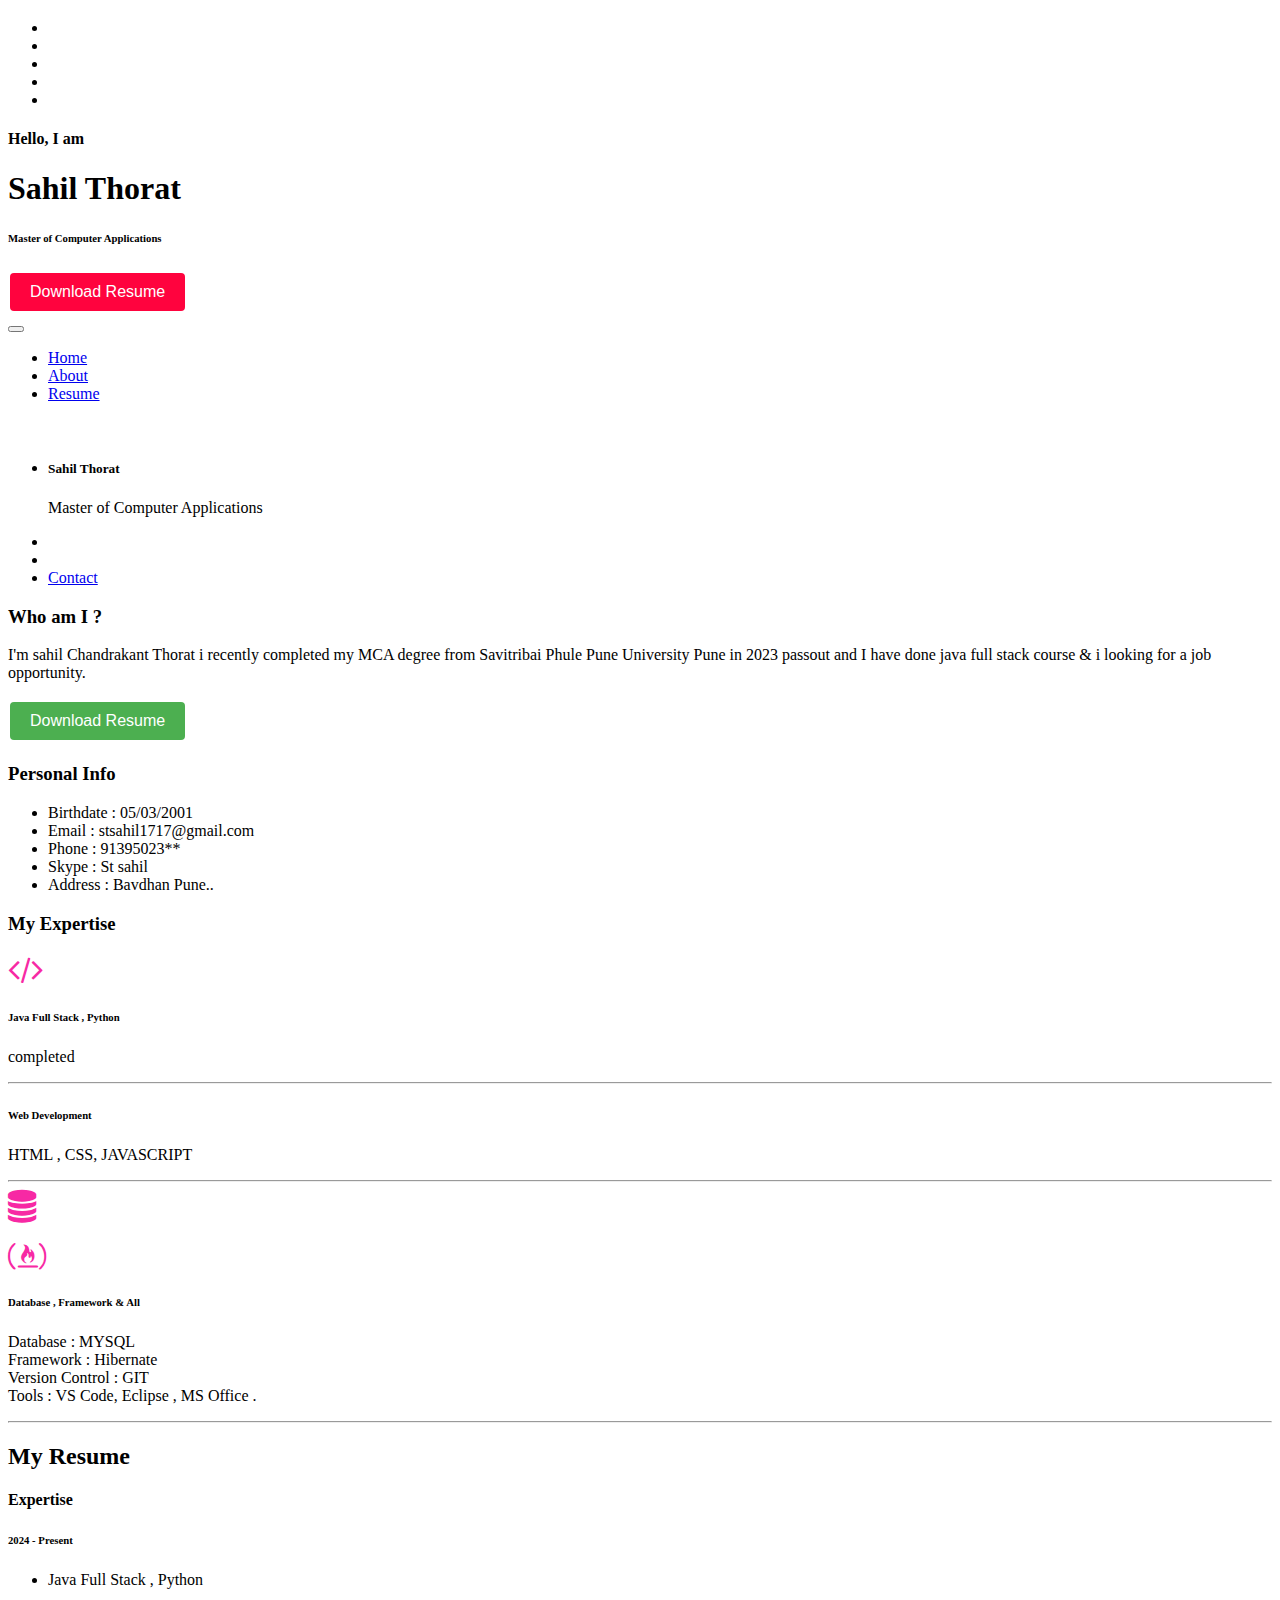
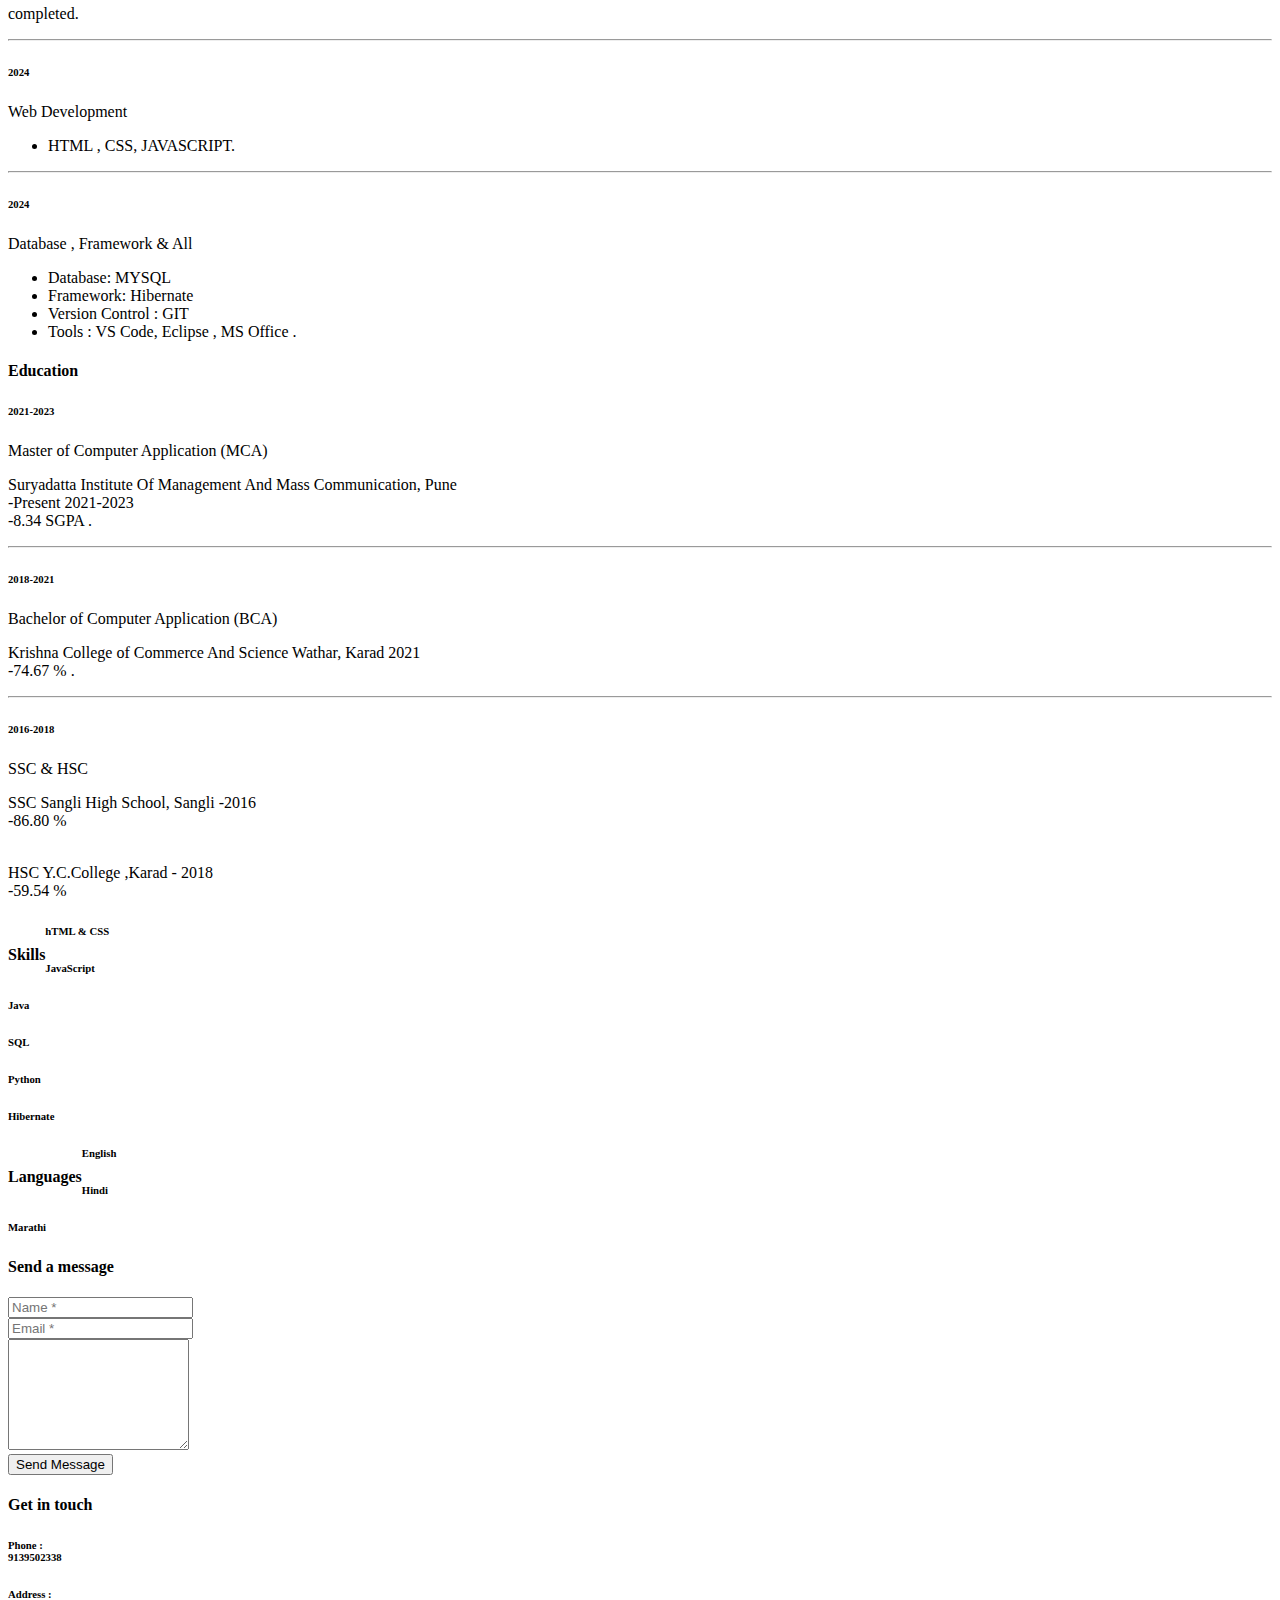
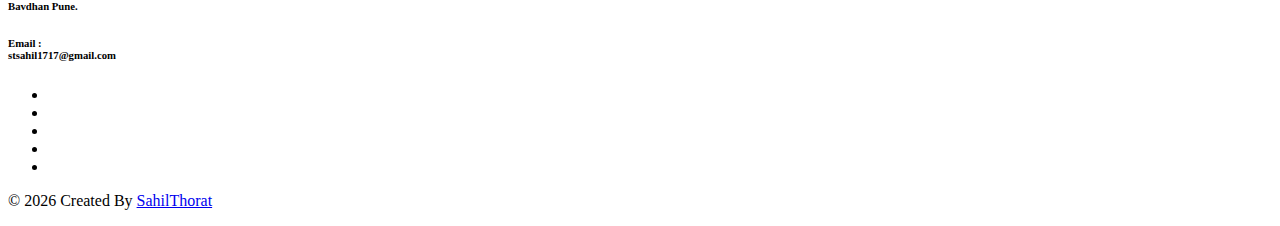
==== index.html @ f2fe282d "v" ====
<!DOCTYPE html>
<html lang="en">
<head>
	<meta charset="utf-8">
    <meta name="viewport" content="width=device-width, initial-scale=1, shrink-to-fit=no">
    <meta name="description" content="Start your development with JohnDoe landing page.">
    <meta name="author" content="Devcrud">
    <title>Sahil Thorat Portfolio</title>
    <!-- font icons -->
    <link rel="stylesheet" href="assets/vendors/themify-icons/css/themify-icons.css">
    <!-- Bootstrap +  main styles -->
	<link rel="stylesheet" href="assets/css/johndoe.css">

    <link rel="stylesheet" href="https://cdnjs.cloudflare.com/ajax/libs/font-awesome/4.7.0/css/font-awesome.min.css">
    <!-- w3school bootstrap -->
    
     <!--W3school-->
<link rel="stylesheet" href="https://cdnjs.cloudflare.com/ajax/libs/font-awesome/4.7.0/css/font-awesome.min.css">

<link rel="stylesheet" href="https://cdnjs.cloudflare.com/ajax/libs/font-awesome/4.7.0/css/font-awesome.min.css">

<link rel="stylesheet" href="https://cdnjs.cloudflare.com/ajax/libs/font-awesome/4.7.0/css/font-awesome.min.css">

</head>
<body data-spy="scroll" data-target=".navbar" data-offset="40" id="home">
    <!--<a href="components.html" class="btn btn-primary btn-component" data-spy="affix" data-offset-top="600"><i class="ti-shift-left-alt"></i> Components</a> -->
    <header class="header">
        <div class="container">
            <ul class="social-icons pt-3">
                <li class="social-item"><a class="social-link text-light" href="https://www.linkedin.com/in/sahil-thorat-9b64311a2/"><i class="fa fa-linkedin" style="font-size:20px;color:rgb(255, 255, 255)"></i></a></li>
                <li class="social-item"><a class="social-link text-light" href="https://www.google.com/"><i class="ti-google" aria-hidden="true"></i></a></li>
                <li class="social-item"><a class="social-link text-light" href="https://github.com/Thoratsahil"><i class="ti-github" aria-hidden="true"></i></a></li>
                <li class="social-item"><a class="social-link text-light" href="#"><i class="ti" aria-hidden="true"></i></a></li>
                <li class="social-item"><a class="social-link text-light" href="#"><i class="ti" aria-hidden="true"></i></a></li>
            </ul>  
            <div class="header-content">
                <h4 class="header-subtitle" >Hello, I am</h4>
                <h1 class="header-title">Sahil Thorat </h1>
                <h6 class="header-mono" >Master of Computer Applications</h6>
                <a href="https://drive.google.com/drive/u/0/folders/103NsNR-LVCafpn0aGeJXA9MbHLnNX_-7" download="/sahil Resume 22.pdf" >
                    <button type="button" style="background-color: #FF033E; /* Green */
                    border: none;
                    color: white;
                    padding: 10px 20px;
                    text-align: center;
                    text-decoration: none;
                    display: inline-block;
                    font-size: 16px;
                    margin: 4px 2px;
                    cursor: pointer;
                    border-radius: 4px;">Download Resume</button>
                </a>
            </div>
        </div>
    </header>
    <nav class="navbar sticky-top navbar-expand-lg navbar-light bg-white" data-spy="affix" data-offset-top="510">
        <div class="container">
            <button class="navbar-toggler ml-auto" type="button" data-toggle="collapse" data-target="#navbarSupportedContent" aria-controls="navbarSupportedContent" aria-expanded="false" aria-label="Toggle navigation">
                <span class="navbar-toggler-icon"></span>
            </button>
            <div class="collapse mt-sm-20 navbar-collapse" id="navbarSupportedContent">
                <ul class="navbar-nav mr-auto">
                    <li class="nav-item">
                        <a href="#home" class="nav-link">Home</a>
                    </li>
                    <li class="nav-item">
                        <a href="#about" class="nav-link">About</a>
                    </li>
                    <li class="nav-item">
                        <a href="#resume" class="nav-link">Resume</a>
                    </li>
                </ul>
                <ul class="navbar-nav brand">
                    <img src="" alt="" class="brand-img">
                    <li class="brand-txt">
                        <h5 class="brand-title">Sahil Thorat </h5>
                        <div class="brand-subtitle">Master of Computer Applications</div>
                    </li>
                </ul>
                <ul class="navbar-nav ml-auto">
                    <li class="nav-item">
                        <a href="#portfolio" class="nav-link"></a>
                    </li>
                    <li class="nav-item">
                        <a href="#blog" class="nav-link"></a>
                    </li>
                    <li class="nav-item last-item">
                        <a href="#contact" class="nav-link">Contact</a>
                    </li>
                </ul>
            </div>
        </div>
    </nav>
    <div class="container-fluid">
        <div id="about" class="row about-section">
            <div class="col-lg-4 about-card">
                <h3 class="font-weight-light">Who am I ?</h3>
                <span class="line mb-5"></span>
                <!-- <h5 class="mb-3">A Web Designer / Developer Located In Our Lovely Earth</h5> -->
                <p class="mt-20">I'm sahil Chandrakant Thorat i recently completed my MCA degree from Savitribai Phule Pune University Pune in 2023 passout and I have done java full stack course & i looking for a job opportunity.</p>

                <a href="https://drive.google.com/drive/u/0/folders/103NsNR-LVCafpn0aGeJXA9MbHLnNX_-7" download="/sahil Resume 22.pdf" >
                    <button type="button" style="background-color: #4CAF50; /* Green */
                    border: none;
                    color: white;
                    padding: 10px 20px;
                    text-align: center;
                    text-decoration: none;
                    display: inline-block;
                    font-size: 16px;
                    margin: 4px 2px;
                    cursor: pointer;
                    border-radius: 4px;">Download Resume</button>
                </a>

            </div>
            <div class="col-lg-4 about-card">
                <h3 class="font-weight-light">Personal Info</h3>
                <span class="line mb-5"></span>
                <ul class="mt40 info list-unstyled">
                    <li><span>Birthdate</span> : 05/03/2001</li>
                    <li><span>Email</span> : stsahil1717@gmail.com</li>
                    <li><span>Phone</span> : 91395023**</li>
                    <li><span>Skype</span> : St sahil </li>
                    <li><span>Address</span> :  Bavdhan Pune..</li>
                </ul>
                <!-- <ul class="social-icons pt-3">
                    <li class="social-item"><a class="social-link" href="#"><i class="ti-facebook" aria-hidden="true"></i></a></li>
                    <li class="social-item"><a class="social-link" href="#"><i class="ti-twitter" aria-hidden="true"></i></a></li>
                    <li class="social-item"><a class="social-link" href="#"><i class="ti-google" aria-hidden="true"></i></a></li>
                    <li class="social-item"><a class="social-link" href="#"><i class="ti-instagram" aria-hidden="true"></i></a></li>
                    <li class="social-item"><a class="social-link" href="#"><i class="ti-github" aria-hidden="true"></i></a></li>
                </ul>   -->
            </div>
            <div class="col-lg-4 about-card">
                <h3 class="font-weight-light">My Expertise</h3>
                <span class="line mb-5"></span>
                <div class="row">
                    <div class="col-1 text-danger pt-1"><i class="fa fa-code" style="font-size:33px;color:#f729a4"></i></div>
                    <div class="col-10 ml-auto mr-3">
                        
                        <h6>Java Full Stack , Python</h6>
                        <p class="subtitle"> completed</p>
                        <hr>
                    </div>
                </div>
                <div class="row">
                    <div class="col-1 text-danger pt-1"><i class="ti-paint-bucket icon-lg"></i></div>
                    <div class="col-10 ml-auto mr-3">
                        <h6>Web Development</h6>
                        <p class="subtitle">HTML , CSS, 
                            JAVASCRIPT</p>
                        <hr>
                    </div>
                </div>
                <div class="row">
                    <div class="col-1 text-danger pt-1"><i class="fa fa-database" style="font-size:33px;color:#f729a4"></i> <br> <br> <i class="fa fa-free-code-camp" style="font-size:30px;color:#f729a4"></i></div>
                    
                    <div class="col-10 ml-auto mr-3">
                        <h6>Database , Framework & All</h6>
                        <p class="subtitle">Database : MYSQL <br>
                            Framework : Hibernate <br>
                            Version Control : GIT <br>
                            Tools : VS Code, Eclipse , MS Office .</p>
                        <hr>
                    </div>
                </div>
            </div>
        </div>
    </div>

    <!--Resume Section-->
    <section class="section" id="resume">
        <div class="container">
            <h2 class="mb-5"><span class="text-danger">My</span> Resume</h2>
            <div class="row">
                <div class="col-md-6 col-lg-4">
                    <div class="card">
                       <div class="card-header">
                            <div class="mt-2">
                                <h4>Expertise</h4>
                                <span class="line"></span>  
                            </div>
                        </div>
                        <div class="card-body">
                            <h6 class="title text-danger">2024 - Present</h6>
                            <ul><P><li>Java Full Stack , Python</li></P></ul>
                            <P class="subtitle">completed.</P>
                            <hr>
                            <h6 class="title text-danger">2024</h6>
                            <P>Web Development</P>
                            <ul><P class="subtitle"><li>HTML , CSS, 
                                JAVASCRIPT.</li></P></ul>
                            <hr>
                            <h6 class="title text-danger">2024</h6>
                            <P>Database , Framework & All</P>
                            <ul><P class="subtitle">
                                <li>Database: MYSQL </li>
                                <li>Framework: Hibernate <br></li>
                            <li> Version Control : GIT <br></li>
                        <li> Tools : VS Code, Eclipse , MS Office .</P></ul>
                        </div> 
                    </div>
                </div>
                <div class="col-md-6 col-lg-4">
                    <div class="card">
                       <div class="card-header">
                            <div class="mt-2">
                                <h4>Education</h4>
                                <span class="line"></span>  
                            </div>
                        </div>
                        <div class="card-body">
                            <h6 class="title text-danger">2021-2023</h6>
                            <P>Master of Computer Application (MCA) </P>
                            <P class="subtitle">Suryadatta Institute Of Management And 
                                Mass Communication, Pune <br>
                                 -Present 2021-2023 <br>
                                 -8.34 SGPA .</P>
                            <hr>
                            <h6 class="title text-danger">2018-2021</h6>
                            <P>Bachelor of Computer Application (BCA)</P>
                            <P class="subtitle">Krishna College of Commerce And Science  
                                Wathar, Karad 2021  <br>
                                -74.67 % .</P>
                            <hr>
                            <h6 class="title text-danger">2016-2018</h6>
                            <P>SSC & HSC</P>
                            <P class="subtitle">SSC 
                                Sangli High School, Sangli 
                                -2016<br>
                                -86.80 %  <br><br></P>
                                HSC 
                                 Y.C.College ,Karad - 2018 <br>
                                 -59.54 %

                                

                            
                        </div>
                    </div>
                </div>
                <div class="col-lg-4">
                    <div class="card">
                       <div class="card-header">
                            <div class="pull-left">
                                <h4 class="mt-2">Skills</h4>
                                <span class="line"></span>  
                            </div>
                        </div>
                        <div class="card-body pb-2">
                           <h6>hTML &amp; CSS</h6>
                            <div class="progress mb-3">
                                <div class="progress-bar bg-danger" role="progressbar" style="width: 90%" aria-valuenow="25" aria-valuemin="0" aria-valuemax="100"></div>
                            </div>
                            <h6>JavaScript</h6>
                            <div class="progress mb-3">
                                <div class="progress-bar bg-danger" role="progressbar" style="width: 75%" aria-valuenow="25" aria-valuemin="0" aria-valuemax="100"></div>
                            </div>
                            <h6>Java</h6>
                            <div class="progress mb-3">
                                <div class="progress-bar bg-danger" role="progressbar" style="width: 90%" aria-valuenow="50" aria-valuemin="0" aria-valuemax="100"></div>
                            </div>
                            <h6>SQL</h6>
                            <div class="progress mb-3">
                                <div class="progress-bar bg-danger" role="progressbar" style="width: 80%" aria-valuenow="75" aria-valuemin="0" aria-valuemax="100"></div>
                            </div>
                            <h6>Python</h6>
                            <div class="progress mb-3">
                                <div class="progress-bar bg-danger" role="progressbar" style="width: 80%" aria-valuenow="75" aria-valuemin="0" aria-valuemax="100"></div>
                            </div>
                            <h6>Hibernate</h6>
                            <div class="progress mb-3">
                                <div class="progress-bar bg-danger" role="progressbar" style="width: 70%" aria-valuenow="75" aria-valuemin="0" aria-valuemax="100"></div>
                            </div>
                        </div>
                    </div>
                    <div class="card">
                       <div class="card-header">
                            <div class="pull-left">
                                <h4 class="mt-2">Languages</h4>
                                <span class="line"></span>  
                            </div>
                        </div>
                        <div class="card-body pb-2">
                           <h6>English</h6>
                            <div class="progress mb-3">
                                <div class="progress-bar bg-danger" role="progressbar" style="width: 90%" aria-valuenow="25" aria-valuemin="0" aria-valuemax="100"></div>
                            </div>
                            <h6>Hindi</h6>
                            <div class="progress mb-3">
                                <div class="progress-bar bg-danger" role="progressbar" style="width: 90%" aria-valuenow="25" aria-valuemin="0" aria-valuemax="100"></div>
                            </div>
                            <h6>Marathi</h6>
                            <div class="progress mb-3">
                                <div class="progress-bar bg-danger" role="progressbar" style="width: 95%" aria-valuenow="50" aria-valuemin="0" aria-valuemax="100"></div>
                            </div>
                        </div>
                    </div>
                </div>
            </div>
        </div>
    </section>

    <div class="section contact" id="contact">
        <div id="map" class="map"></div>
        <div class="container">
            <div class="row">
                <div class="col-lg-8">
                    <div class="contact-form-card">
                        <h4 class="contact-title">Send a message</h4>
                        <form action="">
                            <div class="form-group">
                                <input  class="form-control" type="text" placeholder="Name *" required>
                            </div>
                            <div class="form-group">
                                <input class="form-control" type="email" placeholder="Email *" required>
                            </div>
                            <div class="form-group">
                                <textarea class="form-control" id=" placeholder="Message *" rows="7" required></textarea>
                            </div>
                            <div class="form-group ">
                                <button type="submit" class="form-control btn btn-primary" >Send Message</button>
                            </div>
                        </form>
                    </div>
                </div>
                <div class="col-lg-4">
                    <div class="contact-info-card">
                        <h4 class="contact-title">Get in touch</h4>
                        <div class="row mb-2">
                            <div class="col-1 pt-1 mr-1">
                                <i class="ti-mobile icon-md"></i>
                            </div>
                            <div class="col-10 ">
                                <h6 class="d-inline">Phone : <br> <span class="text-muted">9139502338</span></h6>
                            </div>
                        </div>
                        <div class="row mb-2">
                            <div class="col-1 pt-1 mr-1">
                                <i class="ti-map-alt icon-md"></i>
                            </div>
                            <div class="col-10">
                                <h6 class="d-inline">Address :<br> <span class="text-muted">Bavdhan Pune.</span></h6>
                            </div>
                        </div>
                        <div class="row mb-2">
                            <div class="col-1 pt-1 mr-1">
                                <i class="ti-envelope icon-md"></i>
                            </div>
                            <div class="col-10">
                                <h6 class="d-inline">Email :<br> <span class="text-muted">stsahil1717@gmail.com</span></h6>
                            </div>
                        </div>
                        <ul class="social-icons pt-4">
                           
                            <li class="social-item"><a class="social-link text-dark" href="https://www.google.com/"><i class="ti-google" aria-hidden="true"></i></a></li>
                            <li class="social-item"><a class="social-link text-dark" href="https://github.com/Thoratsahil"><i class="ti-github" aria-hidden="true"></i></a></li>
                            <li class="social-item"><a class="social-link text-dark" href="#"><i class="ti-" aria-hidden="true"></i></a></li>
                            <li class="social-item"><a class="social-link text-dark" href="#"><i class="ti-" aria-hidden="true"></i></a></li>
                            <li class="social-item"><a class="social-link text-dark" href="#"><i class="ti-" aria-hidden="true"></i></a></li>
                        </ul> 
                    </div>
                </div>
            </div>

        </div>
    </div>
    <footer class="footer py-3">
        <div class="container">
            <p class="small mb-0 text-light">
                &copy; <script>document.write(new Date().getFullYear())</script> Created  <i class=""></i> By <a href="http://devcrud.com" target="_blank"><span class="text-danger" title="Bootstrap 4 Themes and Dashboards">SahilThorat</span></a> 
            </p>
        </div>
    </footer>

	<!-- core  -->
    <script src="assets/vendors/jquery/jquery-3.4.1.js"></script>
    <script src="assets/vendors/bootstrap/bootstrap.bundle.js"></script>

    <!-- bootstrap 3 affix -->
    <script src="assets/vendors/bootstrap/bootstrap.affix.js"></script>

    <!-- Isotope  -->
    <script src="assets/vendors/isotope/isotope.pkgd.js"></script>
    
    <!-- Google mpas -->
    <script async defer src="https://www.google.com/maps/place/Kothrud,+Pune,+Maharashtra/@18.507421,73.7840598,14z/data=!3m1!4b1!4m15!1m8!3m7!1s0x3bc2bf2e67461101:0x828d43bf9d9ee343!2sPune,+Maharashtra!3b1!8m2!3d18.5204303!4d73.8567437!16zL20vMDE1eTJx!3m5!1s0x3bc2bfb732af849d:0xd4078b48b3fe44f0!8m2!3d18.5073514!4d73.8076543!16s%2Fm%2F0265zjg?entry=ttu"></script>

    <!-- JohnDoe js -->
    <script src="assets/js/johndoe.js"></script>

    


</body>
</html>
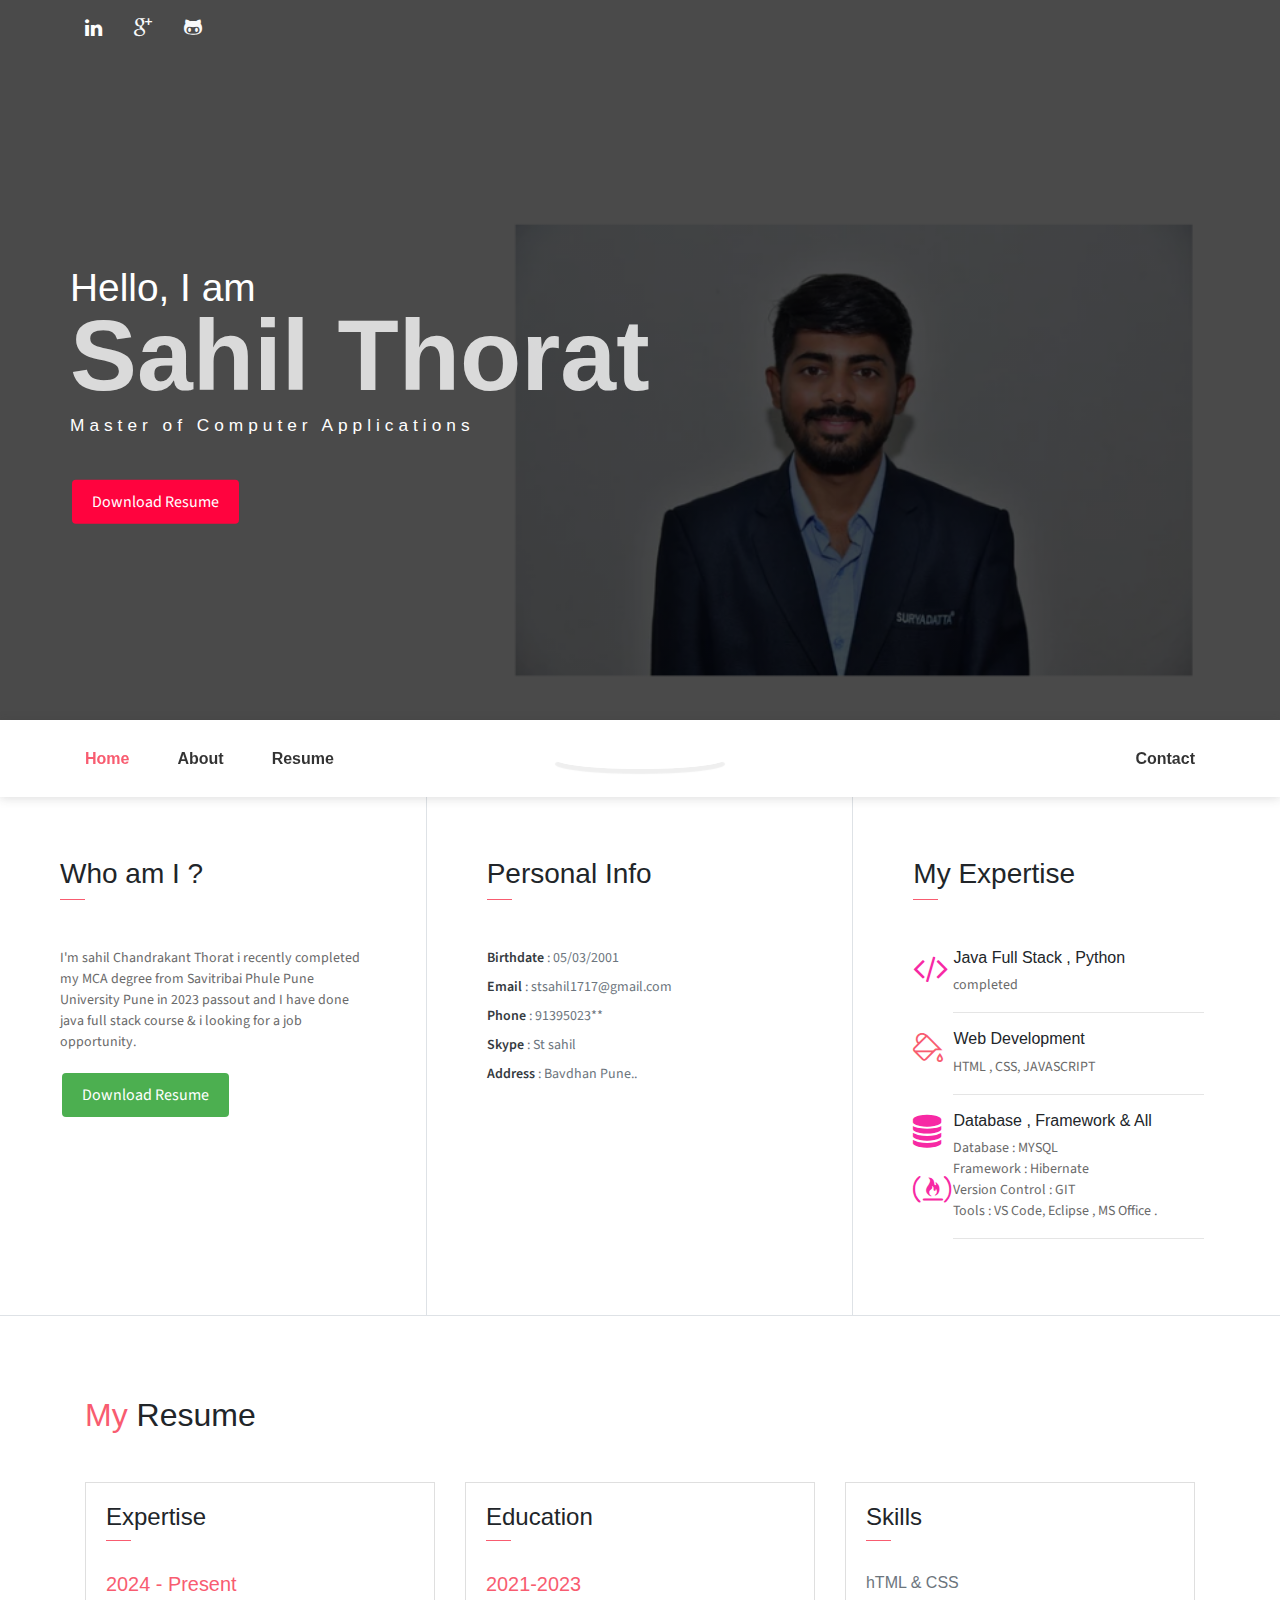
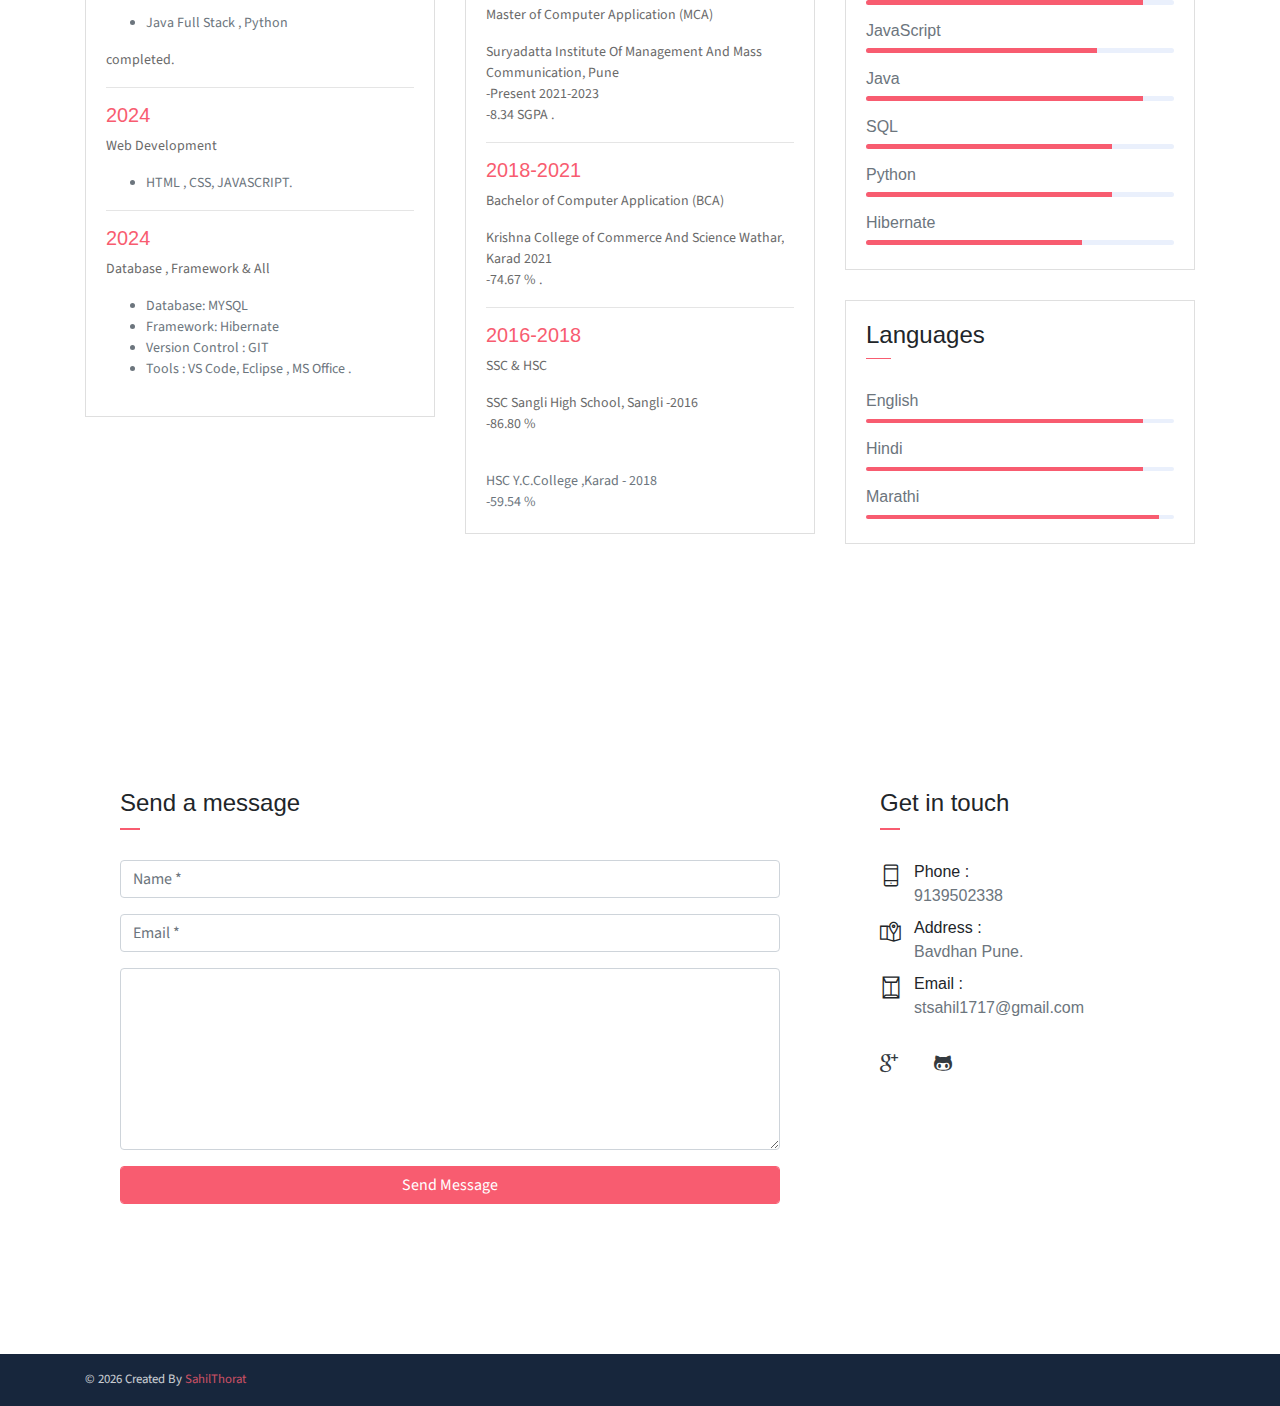
==== commit 4772fdc4: "commit" ====
--- a/index.html
+++ b/index.html
@@ -99,7 +99,7 @@
                 <!-- <h5 class="mb-3">A Web Designer / Developer Located In Our Lovely Earth</h5> -->
                 <p class="mt-20">I'm sahil Chandrakant Thorat i recently completed my MCA degree from Savitribai Phule Pune University Pune in 2023 passout and I have done java full stack course & i looking for a job opportunity.</p>
 
-                <a href="https://drive.google.com/drive/u/0/folders/103NsNR-LVCafpn0aGeJXA9MbHLnNX_-7" download="/sahil Resume 22.pdf" >
+                <a href="https://drive.google.com/drive/u/0/folders/103NsNR-LVCafpn0aGeJXA9MbHLnNX_-7" download="/sahil Resume 22.pdf" ><!-- resume-->
                     <button type="button" style="background-color: #4CAF50; /* Green */
                     border: none;
                     color: white;
--- a/assets/vendors/themify-icons/css/themify-icons.css
+++ b/assets/vendors/themify-icons/css/themify-icons.css
@@ -0,0 +1,1081 @@
+@font-face {
+	font-family: 'themify';
+	src:url("../fonts/themify.eot?-fvbane");
+	src:url("../fonts/themify.eot?#iefix-fvbane") format("embedded-opentype"),
+		url("../fonts/themify.woff?-fvbane") format("woff"),
+		url("../fonts/themify.ttf?-fvbane") format("truetype"),
+		url("../fonts/themify.svg?-fvbane#themify") format("svg");
+	font-weight: normal;
+	font-style: normal;
+}
+
+[class^="ti-"], [class*=" ti-"] {
+	font-family: 'themify';
+	speak: none;
+	font-style: normal;
+	font-weight: normal;
+	font-variant: normal;
+	text-transform: none;
+	line-height: 1;
+
+	/* Better Font Rendering =========== */
+	-webkit-font-smoothing: antialiased;
+	-moz-osx-font-smoothing: grayscale;
+}
+
+.ti-wand:before {
+	content: "\e600";
+}
+.ti-volume:before {
+	content: "\e601";
+}
+.ti-user:before {
+	content: "\e602";
+}
+.ti-unlock:before {
+	content: "\e603";
+}
+.ti-unlink:before {
+	content: "\e604";
+}
+.ti-trash:before {
+	content: "\e605";
+}
+.ti-thought:before {
+	content: "\e606";
+}
+.ti-target:before {
+	content: "\e607";
+}
+.ti-tag:before {
+	content: "\e608";
+}
+.ti-tablet:before {
+	content: "\e609";
+}
+.ti-star:before {
+	content: "\e60a";
+}
+.ti-spray:before {
+	content: "\e60b";
+}
+.ti-signal:before {
+	content: "\e60c";
+}
+.ti-shopping-cart:before {
+	content: "\e60d";
+}
+.ti-shopping-cart-full:before {
+	content: "\e60e";
+}
+.ti-settings:before {
+	content: "\e60f";
+}
+.ti-search:before {
+	content: "\e610";
+}
+.ti-zoom-in:before {
+	content: "\e611";
+}
+.ti-zoom-out:before {
+	content: "\e612";
+}
+.ti-cut:before {
+	content: "\e613";
+}
+.ti-ruler:before {
+	content: "\e614";
+}
+.ti-ruler-pencil:before {
+	content: "\e615";
+}
+.ti-ruler-alt:before {
+	content: "\e616";
+}
+.ti-bookmark:before {
+	content: "\e617";
+}
+.ti-bookmark-alt:before {
+	content: "\e618";
+}
+.ti-reload:before {
+	content: "\e619";
+}
+.ti-plus:before {
+	content: "\e61a";
+}
+.ti-pin:before {
+	content: "\e61b";
+}
+.ti-pencil:before {
+	content: "\e61c";
+}
+.ti-pencil-alt:before {
+	content: "\e61d";
+}
+.ti-paint-roller:before {
+	content: "\e61e";
+}
+.ti-paint-bucket:before {
+	content: "\e61f";
+}
+.ti-na:before {
+	content: "\e620";
+}
+.ti-mobile:before {
+	content: "\e621";
+}
+.ti-minus:before {
+	content: "\e622";
+}
+.ti-medall:before {
+	content: "\e623";
+}
+.ti-medall-alt:before {
+	content: "\e624";
+}
+.ti-marker:before {
+	content: "\e625";
+}
+.ti-marker-alt:before {
+	content: "\e626";
+}
+.ti-arrow-up:before {
+	content: "\e627";
+}
+.ti-arrow-right:before {
+	content: "\e628";
+}
+.ti-arrow-left:before {
+	content: "\e629";
+}
+.ti-arrow-down:before {
+	content: "\e62a";
+}
+.ti-lock:before {
+	content: "\e62b";
+}
+.ti-location-arrow:before {
+	content: "\e62c";
+}
+.ti-link:before {
+	content: "\e62d";
+}
+.ti-layout:before {
+	content: "\e62e";
+}
+.ti-layers:before {
+	content: "\e62f";
+}
+.ti-layers-alt:before {
+	content: "\e630";
+}
+.ti-key:before {
+	content: "\e631";
+}
+.ti-import:before {
+	content: "\e632";
+}
+.ti-image:before {
+	content: "\e633";
+}
+.ti-heart:before {
+	content: "\e634";
+}
+.ti-heart-broken:before {
+	content: "\e635";
+}
+.ti-hand-stop:before {
+	content: "\e636";
+}
+.ti-hand-open:before {
+	content: "\e637";
+}
+.ti-hand-drag:before {
+	content: "\e638";
+}
+.ti-folder:before {
+	content: "\e639";
+}
+.ti-flag:before {
+	content: "\e63a";
+}
+.ti-flag-alt:before {
+	content: "\e63b";
+}
+.ti-flag-alt-2:before {
+	content: "\e63c";
+}
+.ti-eye:before {
+	content: "\e63d";
+}
+.ti-export:before {
+	content: "\e63e";
+}
+.ti-exchange-vertical:before {
+	content: "\e63f";
+}
+.ti-desktop:before {
+	content: "\e640";
+}
+.ti-cup:before {
+	content: "\e641";
+}
+.ti-crown:before {
+	content: "\e642";
+}
+.ti-comments:before {
+	content: "\e643";
+}
+.ti-comment:before {
+	content: "\e644";
+}
+.ti-comment-alt:before {
+	content: "\e645";
+}
+.ti-close:before {
+	content: "\e646";
+}
+.ti-clip:before {
+	content: "\e647";
+}
+.ti-angle-up:before {
+	content: "\e648";
+}
+.ti-angle-right:before {
+	content: "\e649";
+}
+.ti-angle-left:before {
+	content: "\e64a";
+}
+.ti-angle-down:before {
+	content: "\e64b";
+}
+.ti-check:before {
+	content: "\e64c";
+}
+.ti-check-box:before {
+	content: "\e64d";
+}
+.ti-camera:before {
+	content: "\e64e";
+}
+.ti-announcement:before {
+	content: "\e64f";
+}
+.ti-brush:before {
+	content: "\e650";
+}
+.ti-briefcase:before {
+	content: "\e651";
+}
+.ti-bolt:before {
+	content: "\e652";
+}
+.ti-bolt-alt:before {
+	content: "\e653";
+}
+.ti-blackboard:before {
+	content: "\e654";
+}
+.ti-bag:before {
+	content: "\e655";
+}
+.ti-move:before {
+	content: "\e656";
+}
+.ti-arrows-vertical:before {
+	content: "\e657";
+}
+.ti-arrows-horizontal:before {
+	content: "\e658";
+}
+.ti-fullscreen:before {
+	content: "\e659";
+}
+.ti-arrow-top-right:before {
+	content: "\e65a";
+}
+.ti-arrow-top-left:before {
+	content: "\e65b";
+}
+.ti-arrow-circle-up:before {
+	content: "\e65c";
+}
+.ti-arrow-circle-right:before {
+	content: "\e65d";
+}
+.ti-arrow-circle-left:before {
+	content: "\e65e";
+}
+.ti-arrow-circle-down:before {
+	content: "\e65f";
+}
+.ti-angle-double-up:before {
+	content: "\e660";
+}
+.ti-angle-double-right:before {
+	content: "\e661";
+}
+.ti-angle-double-left:before {
+	content: "\e662";
+}
+.ti-angle-double-down:before {
+	content: "\e663";
+}
+.ti-zip:before {
+	content: "\e664";
+}
+.ti-world:before {
+	content: "\e665";
+}
+.ti-wheelchair:before {
+	content: "\e666";
+}
+.ti-view-list:before {
+	content: "\e667";
+}
+.ti-view-list-alt:before {
+	content: "\e668";
+}
+.ti-view-grid:before {
+	content: "\e669";
+}
+.ti-uppercase:before {
+	content: "\e66a";
+}
+.ti-upload:before {
+	content: "\e66b";
+}
+.ti-underline:before {
+	content: "\e66c";
+}
+.ti-truck:before {
+	content: "\e66d";
+}
+.ti-timer:before {
+	content: "\e66e";
+}
+.ti-ticket:before {
+	content: "\e66f";
+}
+.ti-thumb-up:before {
+	content: "\e670";
+}
+.ti-thumb-down:before {
+	content: "\e671";
+}
+.ti-text:before {
+	content: "\e672";
+}
+.ti-stats-up:before {
+	content: "\e673";
+}
+.ti-stats-down:before {
+	content: "\e674";
+}
+.ti-split-v:before {
+	content: "\e675";
+}
+.ti-split-h:before {
+	content: "\e676";
+}
+.ti-smallcap:before {
+	content: "\e677";
+}
+.ti-shine:before {
+	content: "\e678";
+}
+.ti-shift-right:before {
+	content: "\e679";
+}
+.ti-shift-left:before {
+	content: "\e67a";
+}
+.ti-shield:before {
+	content: "\e67b";
+}
+.ti-notepad:before {
+	content: "\e67c";
+}
+.ti-server:before {
+	content: "\e67d";
+}
+.ti-quote-right:before {
+	content: "\e67e";
+}
+.ti-quote-left:before {
+	content: "\e67f";
+}
+.ti-pulse:before {
+	content: "\e680";
+}
+.ti-printer:before {
+	content: "\e681";
+}
+.ti-power-off:before {
+	content: "\e682";
+}
+.ti-plug:before {
+	content: "\e683";
+}
+.ti-pie-chart:before {
+	content: "\e684";
+}
+.ti-paragraph:before {
+	content: "\e685";
+}
+.ti-panel:before {
+	content: "\e686";
+}
+.ti-package:before {
+	content: "\e687";
+}
+.ti-music:before {
+	content: "\e688";
+}
+.ti-music-alt:before {
+	content: "\e689";
+}
+.ti-mouse:before {
+	content: "\e68a";
+}
+.ti-mouse-alt:before {
+	content: "\e68b";
+}
+.ti-money:before {
+	content: "\e68c";
+}
+.ti-microphone:before {
+	content: "\e68d";
+}
+.ti-menu:before {
+	content: "\e68e";
+}
+.ti-menu-alt:before {
+	content: "\e68f";
+}
+.ti-map:before {
+	content: "\e690";
+}
+.ti-map-alt:before {
+	content: "\e691";
+}
+.ti-loop:before {
+	content: "\e692";
+}
+.ti-location-pin:before {
+	content: "\e693";
+}
+.ti-list:before {
+	content: "\e694";
+}
+.ti-light-bulb:before {
+	content: "\e695";
+}
+.ti-Italic:before {
+	content: "\e696";
+}
+.ti-info:before {
+	content: "\e697";
+}
+.ti-infinite:before {
+	content: "\e698";
+}
+.ti-id-badge:before {
+	content: "\e699";
+}
+.ti-hummer:before {
+	content: "\e69a";
+}
+.ti-home:before {
+	content: "\e69b";
+}
+.ti-help:before {
+	content: "\e69c";
+}
+.ti-headphone:before {
+	content: "\e69d";
+}
+.ti-harddrives:before {
+	content: "\e69e";
+}
+.ti-harddrive:before {
+	content: "\e69f";
+}
+.ti-gift:before {
+	content: "\e6a0";
+}
+.ti-game:before {
+	content: "\e6a1";
+}
+.ti-filter:before {
+	content: "\e6a2";
+}
+.ti-files:before {
+	content: "\e6a3";
+}
+.ti-file:before {
+	content: "\e6a4";
+}
+.ti-eraser:before {
+	content: "\e6a5";
+}
+.ti-envelope:before {
+	content: "\e6a6";
+}
+.ti-download:before {
+	content: "\e6a7";
+}
+.ti-direction:before {
+	content: "\e6a8";
+}
+.ti-direction-alt:before {
+	content: "\e6a9";
+}
+.ti-dashboard:before {
+	content: "\e6aa";
+}
+.ti-control-stop:before {
+	content: "\e6ab";
+}
+.ti-control-shuffle:before {
+	content: "\e6ac";
+}
+.ti-control-play:before {
+	content: "\e6ad";
+}
+.ti-control-pause:before {
+	content: "\e6ae";
+}
+.ti-control-forward:before {
+	content: "\e6af";
+}
+.ti-control-backward:before {
+	content: "\e6b0";
+}
+.ti-cloud:before {
+	content: "\e6b1";
+}
+.ti-cloud-up:before {
+	content: "\e6b2";
+}
+.ti-cloud-down:before {
+	content: "\e6b3";
+}
+.ti-clipboard:before {
+	content: "\e6b4";
+}
+.ti-car:before {
+	content: "\e6b5";
+}
+.ti-calendar:before {
+	content: "\e6b6";
+}
+.ti-book:before {
+	content: "\e6b7";
+}
+.ti-bell:before {
+	content: "\e6b8";
+}
+.ti-basketball:before {
+	content: "\e6b9";
+}
+.ti-bar-chart:before {
+	content: "\e6ba";
+}
+.ti-bar-chart-alt:before {
+	content: "\e6bb";
+}
+.ti-back-right:before {
+	content: "\e6bc";
+}
+.ti-back-left:before {
+	content: "\e6bd";
+}
+.ti-arrows-corner:before {
+	content: "\e6be";
+}
+.ti-archive:before {
+	content: "\e6bf";
+}
+.ti-anchor:before {
+	content: "\e6c0";
+}
+.ti-align-right:before {
+	content: "\e6c1";
+}
+.ti-align-left:before {
+	content: "\e6c2";
+}
+.ti-align-justify:before {
+	content: "\e6c3";
+}
+.ti-align-center:before {
+	content: "\e6c4";
+}
+.ti-alert:before {
+	content: "\e6c5";
+}
+.ti-alarm-clock:before {
+	content: "\e6c6";
+}
+.ti-agenda:before {
+	content: "\e6c7";
+}
+.ti-write:before {
+	content: "\e6c8";
+}
+.ti-window:before {
+	content: "\e6c9";
+}
+.ti-widgetized:before {
+	content: "\e6ca";
+}
+.ti-widget:before {
+	content: "\e6cb";
+}
+.ti-widget-alt:before {
+	content: "\e6cc";
+}
+.ti-wallet:before {
+	content: "\e6cd";
+}
+.ti-video-clapper:before {
+	content: "\e6ce";
+}
+.ti-video-camera:before {
+	content: "\e6cf";
+}
+.ti-vector:before {
+	content: "\e6d0";
+}
+.ti-themify-logo:before {
+	content: "\e6d1";
+}
+.ti-themify-favicon:before {
+	content: "\e6d2";
+}
+.ti-themify-favicon-alt:before {
+	content: "\e6d3";
+}
+.ti-support:before {
+	content: "\e6d4";
+}
+.ti-stamp:before {
+	content: "\e6d5";
+}
+.ti-split-v-alt:before {
+	content: "\e6d6";
+}
+.ti-slice:before {
+	content: "\e6d7";
+}
+.ti-shortcode:before {
+	content: "\e6d8";
+}
+.ti-shift-right-alt:before {
+	content: "\e6d9";
+}
+.ti-shift-left-alt:before {
+	content: "\e6da";
+}
+.ti-ruler-alt-2:before {
+	content: "\e6db";
+}
+.ti-receipt:before {
+	content: "\e6dc";
+}
+.ti-pin2:before {
+	content: "\e6dd";
+}
+.ti-pin-alt:before {
+	content: "\e6de";
+}
+.ti-pencil-alt2:before {
+	content: "\e6df";
+}
+.ti-palette:before {
+	content: "\e6e0";
+}
+.ti-more:before {
+	content: "\e6e1";
+}
+.ti-more-alt:before {
+	content: "\e6e2";
+}
+.ti-microphone-alt:before {
+	content: "\e6e3";
+}
+.ti-magnet:before {
+	content: "\e6e4";
+}
+.ti-line-double:before {
+	content: "\e6e5";
+}
+.ti-line-dotted:before {
+	content: "\e6e6";
+}
+.ti-line-dashed:before {
+	content: "\e6e7";
+}
+.ti-layout-width-full:before {
+	content: "\e6e8";
+}
+.ti-layout-width-default:before {
+	content: "\e6e9";
+}
+.ti-layout-width-default-alt:before {
+	content: "\e6ea";
+}
+.ti-layout-tab:before {
+	content: "\e6eb";
+}
+.ti-layout-tab-window:before {
+	content: "\e6ec";
+}
+.ti-layout-tab-v:before {
+	content: "\e6ed";
+}
+.ti-layout-tab-min:before {
+	content: "\e6ee";
+}
+.ti-layout-slider:before {
+	content: "\e6ef";
+}
+.ti-layout-slider-alt:before {
+	content: "\e6f0";
+}
+.ti-layout-sidebar-right:before {
+	content: "\e6f1";
+}
+.ti-layout-sidebar-none:before {
+	content: "\e6f2";
+}
+.ti-layout-sidebar-left:before {
+	content: "\e6f3";
+}
+.ti-layout-placeholder:before {
+	content: "\e6f4";
+}
+.ti-layout-menu:before {
+	content: "\e6f5";
+}
+.ti-layout-menu-v:before {
+	content: "\e6f6";
+}
+.ti-layout-menu-separated:before {
+	content: "\e6f7";
+}
+.ti-layout-menu-full:before {
+	content: "\e6f8";
+}
+.ti-layout-media-right-alt:before {
+	content: "\e6f9";
+}
+.ti-layout-media-right:before {
+	content: "\e6fa";
+}
+.ti-layout-media-overlay:before {
+	content: "\e6fb";
+}
+.ti-layout-media-overlay-alt:before {
+	content: "\e6fc";
+}
+.ti-layout-media-overlay-alt-2:before {
+	content: "\e6fd";
+}
+.ti-layout-media-left-alt:before {
+	content: "\e6fe";
+}
+.ti-layout-media-left:before {
+	content: "\e6ff";
+}
+.ti-layout-media-center-alt:before {
+	content: "\e700";
+}
+.ti-layout-media-center:before {
+	content: "\e701";
+}
+.ti-layout-list-thumb:before {
+	content: "\e702";
+}
+.ti-layout-list-thumb-alt:before {
+	content: "\e703";
+}
+.ti-layout-list-post:before {
+	content: "\e704";
+}
+.ti-layout-list-large-image:before {
+	content: "\e705";
+}
+.ti-layout-line-solid:before {
+	content: "\e706";
+}
+.ti-layout-grid4:before {
+	content: "\e707";
+}
+.ti-layout-grid3:before {
+	content: "\e708";
+}
+.ti-layout-grid2:before {
+	content: "\e709";
+}
+.ti-layout-grid2-thumb:before {
+	content: "\e70a";
+}
+.ti-layout-cta-right:before {
+	content: "\e70b";
+}
+.ti-layout-cta-left:before {
+	content: "\e70c";
+}
+.ti-layout-cta-center:before {
+	content: "\e70d";
+}
+.ti-layout-cta-btn-right:before {
+	content: "\e70e";
+}
+.ti-layout-cta-btn-left:before {
+	content: "\e70f";
+}
+.ti-layout-column4:before {
+	content: "\e710";
+}
+.ti-layout-column3:before {
+	content: "\e711";
+}
+.ti-layout-column2:before {
+	content: "\e712";
+}
+.ti-layout-accordion-separated:before {
+	content: "\e713";
+}
+.ti-layout-accordion-merged:before {
+	content: "\e714";
+}
+.ti-layout-accordion-list:before {
+	content: "\e715";
+}
+.ti-ink-pen:before {
+	content: "\e716";
+}
+.ti-info-alt:before {
+	content: "\e717";
+}
+.ti-help-alt:before {
+	content: "\e718";
+}
+.ti-headphone-alt:before {
+	content: "\e719";
+}
+.ti-hand-point-up:before {
+	content: "\e71a";
+}
+.ti-hand-point-right:before {
+	content: "\e71b";
+}
+.ti-hand-point-left:before {
+	content: "\e71c";
+}
+.ti-hand-point-down:before {
+	content: "\e71d";
+}
+.ti-gallery:before {
+	content: "\e71e";
+}
+.ti-face-smile:before {
+	content: "\e71f";
+}
+.ti-face-sad:before {
+	content: "\e720";
+}
+.ti-credit-card:before {
+	content: "\e721";
+}
+.ti-control-skip-forward:before {
+	content: "\e722";
+}
+.ti-control-skip-backward:before {
+	content: "\e723";
+}
+.ti-control-record:before {
+	content: "\e724";
+}
+.ti-control-eject:before {
+	content: "\e725";
+}
+.ti-comments-smiley:before {
+	content: "\e726";
+}
+.ti-brush-alt:before {
+	content: "\e727";
+}
+.ti-youtube:before {
+	content: "\e728";
+}
+.ti-vimeo:before {
+	content: "\e729";
+}
+.ti-twitter:before {
+	content: "\e72a";
+}
+.ti-time:before {
+	content: "\e72b";
+}
+.ti-tumblr:before {
+	content: "\e72c";
+}
+.ti-skype:before {
+	content: "\e72d";
+}
+.ti-share:before {
+	content: "\e72e";
+}
+.ti-share-alt:before {
+	content: "\e72f";
+}
+.ti-rocket:before {
+	content: "\e730";
+}
+.ti-pinterest:before {
+	content: "\e731";
+}
+.ti-new-window:before {
+	content: "\e732";
+}
+.ti-microsoft:before {
+	content: "\e733";
+}
+.ti-list-ol:before {
+	content: "\e734";
+}
+.ti-linkedin:before {
+	content: "\e735";
+}
+.ti-layout-sidebar-2:before {
+	content: "\e736";
+}
+.ti-layout-grid4-alt:before {
+	content: "\e737";
+}
+.ti-layout-grid3-alt:before {
+	content: "\e738";
+}
+.ti-layout-grid2-alt:before {
+	content: "\e739";
+}
+.ti-layout-column4-alt:before {
+	content: "\e73a";
+}
+.ti-layout-column3-alt:before {
+	content: "\e73b";
+}
+.ti-layout-column2-alt:before {
+	content: "\e73c";
+}
+.ti-instagram:before {
+	content: "\e73d";
+}
+.ti-google:before {
+	content: "\e73e";
+}
+.ti-github:before {
+	content: "\e73f";
+}
+.ti-flickr:before {
+	content: "\e740";
+}
+.ti-facebook:before {
+	content: "\e741";
+}
+.ti-dropbox:before {
+	content: "\e742";
+}
+.ti-dribbble:before {
+	content: "\e743";
+}
+.ti-apple:before {
+	content: "\e744";
+}
+.ti-android:before {
+	content: "\e745";
+}
+.ti-save:before {
+	content: "\e746";
+}
+.ti-save-alt:before {
+	content: "\e747";
+}
+.ti-yahoo:before {
+	content: "\e748";
+}
+.ti-wordpress:before {
+	content: "\e749";
+}
+.ti-vimeo-alt:before {
+	content: "\e74a";
+}
+.ti-twitter-alt:before {
+	content: "\e74b";
+}
+.ti-tumblr-alt:before {
+	content: "\e74c";
+}
+.ti-trello:before {
+	content: "\e74d";
+}
+.ti-stack-overflow:before {
+	content: "\e74e";
+}
+.ti-soundcloud:before {
+	content: "\e74f";
+}
+.ti-sharethis:before {
+	content: "\e750";
+}
+.ti-sharethis-alt:before {
+	content: "\e751";
+}
+.ti-reddit:before {
+	content: "\e752";
+}
+.ti-pinterest-alt:before {
+	content: "\e753";
+}
+.ti-microsoft-alt:before {
+	content: "\e754";
+}
+.ti-linux:before {
+	content: "\e755";
+}
+.ti-jsfiddle:before {
+	content: "\e756";
+}
+.ti-joomla:before {
+	content: "\e757";
+}
+.ti-html5:before {
+	content: "\e758";
+}
+.ti-flickr-alt:before {
+	content: "\e759";
+}
+.ti-email:before {
+	content: "\e75a";
+}
+.ti-drupal:before {
+	content: "\e75b";
+}
+.ti-dropbox-alt:before {
+	content: "\e75c";
+}
+.ti-css3:before {
+	content: "\e75d";
+}
+.ti-rss:before {
+	content: "\e75e";
+}
+.ti-rss-alt:before {
+	content: "\e75f";
+}
--- a/assets/css/johndoe.css
+++ b/assets/css/johndoe.css
@@ -0,0 +1,11684 @@
+@charset "UTF-8";
+/*!
+=========================================================
+* JohnDoe Landing page
+=========================================================
+
+* Copyright: 2019 DevCRUD (https://devcrud.com)
+* Licensed: (https://devcrud.com/licenses)
+* Coded by www.devcrud.com
+
+=========================================================
+
+* The above copyright notice and this permission notice shall be included in all copies or substantial portions of the Software.
+*/
+@import url("https://fonts.googleapis.com/css?family=Source+Sans+Pro:200,200i,300,300i,400,400i,600,600i,700,700i,900,900i&display=swap");
+:root {
+  --blue: #79A9F5;
+  --indigo: #C45F90;
+  --purple: #A16AE8;
+  --pink: #FC8BC0;
+  --red: #F85C70;
+  --orange: #FF8882;
+  --yellow: #FAD02C;
+  --green: #A3C14A;
+  --teal: #20c997;
+  --cyan: #47D8E0;
+  --white: #fff;
+  --gray: #6c757d;
+  --gray-dark: #343a40;
+  --primary: #F85C70;
+  --secondary: #6c757d;
+  --success: #A3C14A;
+  --info: #47D8E0;
+  --warning: #FF8882;
+  --danger: #F85C70;
+  --light: #f8f9fa;
+  --dark: #343a40;
+  --breakpoint-xs: 0;
+  --breakpoint-sm: 576px;
+  --breakpoint-md: 768px;
+  --breakpoint-lg: 992px;
+  --breakpoint-xl: 1200px;
+  --font-family-sans-serif: "Source Sans Pro", sans-serif;
+  --font-family-monospace: SFMono-Regular, Menlo, Monaco, Consolas, "Liberation Mono", "Courier New", monospace;
+}
+
+*,
+*::before,
+*::after {
+  box-sizing: border-box;
+}
+
+html {
+  font-family: sans-serif;
+  line-height: 1.15;
+  -webkit-text-size-adjust: 100%;
+  -webkit-tap-highlight-color: rgba(0, 0, 0, 0);
+}
+
+article, aside, figcaption, figure, footer, header, hgroup, main, nav, section {
+  display: block;
+}
+
+body {
+  margin: 0;
+  font-family: "Source Sans Pro", sans-serif;
+  font-size: 1rem;
+  font-weight: 400;
+  line-height: 1.5;
+  color: #212529;
+  text-align: left;
+  background-color: #fff;
+}
+
+[tabindex="-1"]:focus {
+  outline: 0 !important;
+}
+
+hr {
+  box-sizing: content-box;
+  height: 0;
+  overflow: visible;
+}
+
+h1, h2, h3, h4, h5, h6 {
+  margin-top: 0;
+  margin-bottom: 0.5rem;
+}
+
+p {
+  margin-top: 0;
+  margin-bottom: 1rem;
+}
+
+abbr[title],
+abbr[data-original-title] {
+  text-decoration: underline;
+  -webkit-text-decoration: underline dotted;
+          text-decoration: underline dotted;
+  cursor: help;
+  border-bottom: 0;
+  -webkit-text-decoration-skip-ink: none;
+          text-decoration-skip-ink: none;
+}
+
+address {
+  margin-bottom: 1rem;
+  font-style: normal;
+  line-height: inherit;
+}
+
+ol,
+ul,
+dl {
+  margin-top: 0;
+  margin-bottom: 1rem;
+}
+
+ol ol,
+ul ul,
+ol ul,
+ul ol {
+  margin-bottom: 0;
+}
+
+dt {
+  font-weight: 700;
+}
+
+dd {
+  margin-bottom: .5rem;
+  margin-left: 0;
+}
+
+blockquote {
+  margin: 0 0 1rem;
+}
+
+b,
+strong {
+  font-weight: bolder;
+}
+
+small {
+  font-size: 80%;
+}
+
+sub,
+sup {
+  position: relative;
+  font-size: 75%;
+  line-height: 0;
+  vertical-align: baseline;
+}
+
+sub {
+  bottom: -.25em;
+}
+
+sup {
+  top: -.5em;
+}
+
+a {
+  color: #F85C70;
+  text-decoration: none;
+  background-color: transparent;
+}
+
+a:hover {
+  color: #f51330;
+  text-decoration: none;
+}
+
+a:not([href]):not([tabindex]) {
+  color: inherit;
+  text-decoration: none;
+}
+
+a:not([href]):not([tabindex]):hover, a:not([href]):not([tabindex]):focus {
+  color: inherit;
+  text-decoration: none;
+}
+
+a:not([href]):not([tabindex]):focus {
+  outline: 0;
+}
+
+pre,
+code,
+kbd,
+samp {
+  font-family: SFMono-Regular, Menlo, Monaco, Consolas, "Liberation Mono", "Courier New", monospace;
+  font-size: 1em;
+}
+
+pre {
+  margin-top: 0;
+  margin-bottom: 1rem;
+  overflow: auto;
+}
+
+figure {
+  margin: 0 0 1rem;
+}
+
+img {
+  vertical-align: middle;
+  border-style: none;
+}
+
+svg {
+  overflow: hidden;
+  vertical-align: middle;
+}
+
+table {
+  border-collapse: collapse;
+}
+
+caption {
+  padding-top: 0.75rem;
+  padding-bottom: 0.75rem;
+  color: #6c757d;
+  text-align: left;
+  caption-side: bottom;
+}
+
+th {
+  text-align: inherit;
+}
+
+label {
+  display: inline-block;
+  margin-bottom: 0.5rem;
+}
+
+button {
+  border-radius: 0;
+}
+
+button:focus {
+  outline: 1px dotted;
+  outline: 5px auto -webkit-focus-ring-color;
+}
+
+input,
+button,
+select,
+optgroup,
+textarea {
+  margin: 0;
+  font-family: inherit;
+  font-size: inherit;
+  line-height: inherit;
+}
+
+button,
+input {
+  overflow: visible;
+}
+
+button,
+select {
+  text-transform: none;
+}
+
+select {
+  word-wrap: normal;
+}
+
+button,
+[type="button"],
+[type="reset"],
+[type="submit"] {
+  -webkit-appearance: button;
+}
+
+button:not(:disabled),
+[type="button"]:not(:disabled),
+[type="reset"]:not(:disabled),
+[type="submit"]:not(:disabled) {
+  cursor: pointer;
+}
+
+button::-moz-focus-inner,
+[type="button"]::-moz-focus-inner,
+[type="reset"]::-moz-focus-inner,
+[type="submit"]::-moz-focus-inner {
+  padding: 0;
+  border-style: none;
+}
+
+input[type="radio"],
+input[type="checkbox"] {
+  box-sizing: border-box;
+  padding: 0;
+}
+
+input[type="date"],
+input[type="time"],
+input[type="datetime-local"],
+input[type="month"] {
+  -webkit-appearance: listbox;
+}
+
+textarea {
+  overflow: auto;
+  resize: vertical;
+}
+
+fieldset {
+  min-width: 0;
+  padding: 0;
+  margin: 0;
+  border: 0;
+}
+
+legend {
+  display: block;
+  width: 100%;
+  max-width: 100%;
+  padding: 0;
+  margin-bottom: .5rem;
+  font-size: 1.5rem;
+  line-height: inherit;
+  color: inherit;
+  white-space: normal;
+}
+
+progress {
+  vertical-align: baseline;
+}
+
+[type="number"]::-webkit-inner-spin-button,
+[type="number"]::-webkit-outer-spin-button {
+  height: auto;
+}
+
+[type="search"] {
+  outline-offset: -2px;
+  -webkit-appearance: none;
+}
+
+[type="search"]::-webkit-search-decoration {
+  -webkit-appearance: none;
+}
+
+::-webkit-file-upload-button {
+  font: inherit;
+  -webkit-appearance: button;
+}
+
+output {
+  display: inline-block;
+}
+
+summary {
+  display: list-item;
+  cursor: pointer;
+}
+
+template {
+  display: none;
+}
+
+[hidden] {
+  display: none !important;
+}
+
+h1, h2, h3, h4, h5, h6,
+.h1, .h2, .h3, .h4, .h5, .h6 {
+  margin-bottom: 0.5rem;
+  font-family: "Dosis", sans-serif;
+  font-weight: 500;
+  line-height: 1.2;
+}
+
+h1, .h1 {
+  font-size: 2.5rem;
+}
+
+h2, .h2 {
+  font-size: 2rem;
+}
+
+h3, .h3 {
+  font-size: 1.75rem;
+}
+
+h4, .h4 {
+  font-size: 1.5rem;
+}
+
+h5, .h5 {
+  font-size: 1.25rem;
+}
+
+h6, .h6 {
+  font-size: 1rem;
+}
+
+.lead {
+  font-size: 1.25rem;
+  font-weight: 300;
+}
+
+.display-1 {
+  font-size: 6rem;
+  font-weight: 300;
+  line-height: 1.2;
+}
+
+.display-2 {
+  font-size: 5.5rem;
+  font-weight: 300;
+  line-height: 1.2;
+}
+
+.display-3 {
+  font-size: 4.5rem;
+  font-weight: 300;
+  line-height: 1.2;
+}
+
+.display-4 {
+  font-size: 3.5rem;
+  font-weight: 300;
+  line-height: 1.2;
+}
+
+hr {
+  margin-top: 1rem;
+  margin-bottom: 1rem;
+  border: 0;
+  border-top: 1px solid rgba(0, 0, 0, 0.1);
+}
+
+small,
+.small {
+  font-size: 80%;
+  font-weight: 400;
+}
+
+mark,
+.mark {
+  padding: 0.2em;
+  background-color: #fcf8e3;
+}
+
+.list-unstyled {
+  padding-left: 0;
+  list-style: none;
+}
+
+.list-inline {
+  padding-left: 0;
+  list-style: none;
+}
+
+.list-inline-item {
+  display: inline-block;
+}
+
+.list-inline-item:not(:last-child) {
+  margin-right: 0.5rem;
+}
+
+.initialism {
+  font-size: 90%;
+  text-transform: uppercase;
+}
+
+.blockquote {
+  margin-bottom: 1rem;
+  font-size: 1.25rem;
+}
+
+.blockquote-footer {
+  display: block;
+  font-size: 80%;
+  color: #6c757d;
+}
+
+.blockquote-footer::before {
+  content: "\2014\00A0";
+}
+
+.img-fluid {
+  max-width: 100%;
+  height: auto;
+}
+
+.img-thumbnail {
+  padding: 0.25rem;
+  background-color: #fff;
+  border: 1px solid #dee2e6;
+  border-radius: 0.25rem;
+  max-width: 100%;
+  height: auto;
+}
+
+.figure {
+  display: inline-block;
+}
+
+.figure-img {
+  margin-bottom: 0.5rem;
+  line-height: 1;
+}
+
+.figure-caption {
+  font-size: 90%;
+  color: #6c757d;
+}
+
+code {
+  font-size: 87.5%;
+  color: #FC8BC0;
+  word-break: break-word;
+}
+
+a > code {
+  color: inherit;
+}
+
+kbd {
+  padding: 0.2rem 0.4rem;
+  font-size: 87.5%;
+  color: #fff;
+  background-color: #212529;
+  border-radius: 0.2rem;
+}
+
+kbd kbd {
+  padding: 0;
+  font-size: 100%;
+  font-weight: 700;
+}
+
+pre {
+  display: block;
+  font-size: 87.5%;
+  color: #212529;
+}
+
+pre code {
+  font-size: inherit;
+  color: inherit;
+  word-break: normal;
+}
+
+.pre-scrollable {
+  max-height: 340px;
+  overflow-y: scroll;
+}
+
+.container {
+  width: 100%;
+  padding-right: 15px;
+  padding-left: 15px;
+  margin-right: auto;
+  margin-left: auto;
+}
+
+@media (min-width: 576px) {
+  .container {
+    max-width: 540px;
+  }
+}
+
+@media (min-width: 768px) {
+  .container {
+    max-width: 720px;
+  }
+}
+
+@media (min-width: 992px) {
+  .container {
+    max-width: 960px;
+  }
+}
+
+@media (min-width: 1200px) {
+  .container {
+    max-width: 1140px;
+  }
+}
+
+.container-fluid {
+  width: 100%;
+  padding-right: 15px;
+  padding-left: 15px;
+  margin-right: auto;
+  margin-left: auto;
+}
+
+.row {
+  display: -webkit-box;
+  display: -webkit-flex;
+  display: -ms-flexbox;
+  display: flex;
+  -webkit-flex-wrap: wrap;
+      -ms-flex-wrap: wrap;
+          flex-wrap: wrap;
+  margin-right: -15px;
+  margin-left: -15px;
+}
+
+.no-gutters {
+  margin-right: 0;
+  margin-left: 0;
+}
+
+.no-gutters > .col,
+.no-gutters > [class*="col-"] {
+  padding-right: 0;
+  padding-left: 0;
+}
+
+.col-1, .col-2, .col-3, .col-4, .col-5, .col-6, .col-7, .col-8, .col-9, .col-10, .col-11, .col-12, .col,
+.col-auto, .col-sm-1, .col-sm-2, .col-sm-3, .col-sm-4, .col-sm-5, .col-sm-6, .col-sm-7, .col-sm-8, .col-sm-9, .col-sm-10, .col-sm-11, .col-sm-12, .col-sm,
+.col-sm-auto, .col-md-1, .col-md-2, .col-md-3, .col-md-4, .col-md-5, .col-md-6, .col-md-7, .col-md-8, .col-md-9, .col-md-10, .col-md-11, .col-md-12, .col-md,
+.col-md-auto, .col-lg-1, .col-lg-2, .col-lg-3, .col-lg-4, .col-lg-5, .col-lg-6, .col-lg-7, .col-lg-8, .col-lg-9, .col-lg-10, .col-lg-11, .col-lg-12, .col-lg,
+.col-lg-auto, .col-xl-1, .col-xl-2, .col-xl-3, .col-xl-4, .col-xl-5, .col-xl-6, .col-xl-7, .col-xl-8, .col-xl-9, .col-xl-10, .col-xl-11, .col-xl-12, .col-xl,
+.col-xl-auto {
+  position: relative;
+  width: 100%;
+  padding-right: 15px;
+  padding-left: 15px;
+}
+
+.col {
+  -webkit-flex-basis: 0;
+      -ms-flex-preferred-size: 0;
+          flex-basis: 0;
+  -webkit-box-flex: 1;
+  -webkit-flex-grow: 1;
+      -ms-flex-positive: 1;
+          flex-grow: 1;
+  max-width: 100%;
+}
+
+.col-auto {
+  -webkit-box-flex: 0;
+  -webkit-flex: 0 0 auto;
+      -ms-flex: 0 0 auto;
+          flex: 0 0 auto;
+  width: auto;
+  max-width: 100%;
+}
+
+.col-1 {
+  -webkit-box-flex: 0;
+  -webkit-flex: 0 0 8.33333%;
+      -ms-flex: 0 0 8.33333%;
+          flex: 0 0 8.33333%;
+  max-width: 8.33333%;
+}
+
+.col-2 {
+  -webkit-box-flex: 0;
+  -webkit-flex: 0 0 16.66667%;
+      -ms-flex: 0 0 16.66667%;
+          flex: 0 0 16.66667%;
+  max-width: 16.66667%;
+}
+
+.col-3 {
+  -webkit-box-flex: 0;
+  -webkit-flex: 0 0 25%;
+      -ms-flex: 0 0 25%;
+          flex: 0 0 25%;
+  max-width: 25%;
+}
+
+.col-4 {
+  -webkit-box-flex: 0;
+  -webkit-flex: 0 0 33.33333%;
+      -ms-flex: 0 0 33.33333%;
+          flex: 0 0 33.33333%;
+  max-width: 33.33333%;
+}
+
+.col-5 {
+  -webkit-box-flex: 0;
+  -webkit-flex: 0 0 41.66667%;
+      -ms-flex: 0 0 41.66667%;
+          flex: 0 0 41.66667%;
+  max-width: 41.66667%;
+}
+
+.col-6 {
+  -webkit-box-flex: 0;
+  -webkit-flex: 0 0 50%;
+      -ms-flex: 0 0 50%;
+          flex: 0 0 50%;
+  max-width: 50%;
+}
+
+.col-7 {
+  -webkit-box-flex: 0;
+  -webkit-flex: 0 0 58.33333%;
+      -ms-flex: 0 0 58.33333%;
+          flex: 0 0 58.33333%;
+  max-width: 58.33333%;
+}
+
+.col-8 {
+  -webkit-box-flex: 0;
+  -webkit-flex: 0 0 66.66667%;
+      -ms-flex: 0 0 66.66667%;
+          flex: 0 0 66.66667%;
+  max-width: 66.66667%;
+}
+
+.col-9 {
+  -webkit-box-flex: 0;
+  -webkit-flex: 0 0 75%;
+      -ms-flex: 0 0 75%;
+          flex: 0 0 75%;
+  max-width: 75%;
+}
+
+.col-10 {
+  -webkit-box-flex: 0;
+  -webkit-flex: 0 0 83.33333%;
+      -ms-flex: 0 0 83.33333%;
+          flex: 0 0 83.33333%;
+  max-width: 83.33333%;
+}
+
+.col-11 {
+  -webkit-box-flex: 0;
+  -webkit-flex: 0 0 91.66667%;
+      -ms-flex: 0 0 91.66667%;
+          flex: 0 0 91.66667%;
+  max-width: 91.66667%;
+}
+
+.col-12 {
+  -webkit-box-flex: 0;
+  -webkit-flex: 0 0 100%;
+      -ms-flex: 0 0 100%;
+          flex: 0 0 100%;
+  max-width: 100%;
+}
+
+.order-first {
+  -webkit-box-ordinal-group: 0;
+  -webkit-order: -1;
+      -ms-flex-order: -1;
+          order: -1;
+}
+
+.order-last {
+  -webkit-box-ordinal-group: 14;
+  -webkit-order: 13;
+      -ms-flex-order: 13;
+          order: 13;
+}
+
+.order-0 {
+  -webkit-box-ordinal-group: 1;
+  -webkit-order: 0;
+      -ms-flex-order: 0;
+          order: 0;
+}
+
+.order-1 {
+  -webkit-box-ordinal-group: 2;
+  -webkit-order: 1;
+      -ms-flex-order: 1;
+          order: 1;
+}
+
+.order-2 {
+  -webkit-box-ordinal-group: 3;
+  -webkit-order: 2;
+      -ms-flex-order: 2;
+          order: 2;
+}
+
+.order-3 {
+  -webkit-box-ordinal-group: 4;
+  -webkit-order: 3;
+      -ms-flex-order: 3;
+          order: 3;
+}
+
+.order-4 {
+  -webkit-box-ordinal-group: 5;
+  -webkit-order: 4;
+      -ms-flex-order: 4;
+          order: 4;
+}
+
+.order-5 {
+  -webkit-box-ordinal-group: 6;
+  -webkit-order: 5;
+      -ms-flex-order: 5;
+          order: 5;
+}
+
+.order-6 {
+  -webkit-box-ordinal-group: 7;
+  -webkit-order: 6;
+      -ms-flex-order: 6;
+          order: 6;
+}
+
+.order-7 {
+  -webkit-box-ordinal-group: 8;
+  -webkit-order: 7;
+      -ms-flex-order: 7;
+          order: 7;
+}
+
+.order-8 {
+  -webkit-box-ordinal-group: 9;
+  -webkit-order: 8;
+      -ms-flex-order: 8;
+          order: 8;
+}
+
+.order-9 {
+  -webkit-box-ordinal-group: 10;
+  -webkit-order: 9;
+      -ms-flex-order: 9;
+          order: 9;
+}
+
+.order-10 {
+  -webkit-box-ordinal-group: 11;
+  -webkit-order: 10;
+      -ms-flex-order: 10;
+          order: 10;
+}
+
+.order-11 {
+  -webkit-box-ordinal-group: 12;
+  -webkit-order: 11;
+      -ms-flex-order: 11;
+          order: 11;
+}
+
+.order-12 {
+  -webkit-box-ordinal-group: 13;
+  -webkit-order: 12;
+      -ms-flex-order: 12;
+          order: 12;
+}
+
+.offset-1 {
+  margin-left: 8.33333%;
+}
+
+.offset-2 {
+  margin-left: 16.66667%;
+}
+
+.offset-3 {
+  margin-left: 25%;
+}
+
+.offset-4 {
+  margin-left: 33.33333%;
+}
+
+.offset-5 {
+  margin-left: 41.66667%;
+}
+
+.offset-6 {
+  margin-left: 50%;
+}
+
+.offset-7 {
+  margin-left: 58.33333%;
+}
+
+.offset-8 {
+  margin-left: 66.66667%;
+}
+
+.offset-9 {
+  margin-left: 75%;
+}
+
+.offset-10 {
+  margin-left: 83.33333%;
+}
+
+.offset-11 {
+  margin-left: 91.66667%;
+}
+
+@media (min-width: 576px) {
+  .col-sm {
+    -webkit-flex-basis: 0;
+        -ms-flex-preferred-size: 0;
+            flex-basis: 0;
+    -webkit-box-flex: 1;
+    -webkit-flex-grow: 1;
+        -ms-flex-positive: 1;
+            flex-grow: 1;
+    max-width: 100%;
+  }
+  .col-sm-auto {
+    -webkit-box-flex: 0;
+    -webkit-flex: 0 0 auto;
+        -ms-flex: 0 0 auto;
+            flex: 0 0 auto;
+    width: auto;
+    max-width: 100%;
+  }
+  .col-sm-1 {
+    -webkit-box-flex: 0;
+    -webkit-flex: 0 0 8.33333%;
+        -ms-flex: 0 0 8.33333%;
+            flex: 0 0 8.33333%;
+    max-width: 8.33333%;
+  }
+  .col-sm-2 {
+    -webkit-box-flex: 0;
+    -webkit-flex: 0 0 16.66667%;
+        -ms-flex: 0 0 16.66667%;
+            flex: 0 0 16.66667%;
+    max-width: 16.66667%;
+  }
+  .col-sm-3 {
+    -webkit-box-flex: 0;
+    -webkit-flex: 0 0 25%;
+        -ms-flex: 0 0 25%;
+            flex: 0 0 25%;
+    max-width: 25%;
+  }
+  .col-sm-4 {
+    -webkit-box-flex: 0;
+    -webkit-flex: 0 0 33.33333%;
+        -ms-flex: 0 0 33.33333%;
+            flex: 0 0 33.33333%;
+    max-width: 33.33333%;
+  }
+  .col-sm-5 {
+    -webkit-box-flex: 0;
+    -webkit-flex: 0 0 41.66667%;
+        -ms-flex: 0 0 41.66667%;
+            flex: 0 0 41.66667%;
+    max-width: 41.66667%;
+  }
+  .col-sm-6 {
+    -webkit-box-flex: 0;
+    -webkit-flex: 0 0 50%;
+        -ms-flex: 0 0 50%;
+            flex: 0 0 50%;
+    max-width: 50%;
+  }
+  .col-sm-7 {
+    -webkit-box-flex: 0;
+    -webkit-flex: 0 0 58.33333%;
+        -ms-flex: 0 0 58.33333%;
+            flex: 0 0 58.33333%;
+    max-width: 58.33333%;
+  }
+  .col-sm-8 {
+    -webkit-box-flex: 0;
+    -webkit-flex: 0 0 66.66667%;
+        -ms-flex: 0 0 66.66667%;
+            flex: 0 0 66.66667%;
+    max-width: 66.66667%;
+  }
+  .col-sm-9 {
+    -webkit-box-flex: 0;
+    -webkit-flex: 0 0 75%;
+        -ms-flex: 0 0 75%;
+            flex: 0 0 75%;
+    max-width: 75%;
+  }
+  .col-sm-10 {
+    -webkit-box-flex: 0;
+    -webkit-flex: 0 0 83.33333%;
+        -ms-flex: 0 0 83.33333%;
+            flex: 0 0 83.33333%;
+    max-width: 83.33333%;
+  }
+  .col-sm-11 {
+    -webkit-box-flex: 0;
+    -webkit-flex: 0 0 91.66667%;
+        -ms-flex: 0 0 91.66667%;
+            flex: 0 0 91.66667%;
+    max-width: 91.66667%;
+  }
+  .col-sm-12 {
+    -webkit-box-flex: 0;
+    -webkit-flex: 0 0 100%;
+        -ms-flex: 0 0 100%;
+            flex: 0 0 100%;
+    max-width: 100%;
+  }
+  .order-sm-first {
+    -webkit-box-ordinal-group: 0;
+    -webkit-order: -1;
+        -ms-flex-order: -1;
+            order: -1;
+  }
+  .order-sm-last {
+    -webkit-box-ordinal-group: 14;
+    -webkit-order: 13;
+        -ms-flex-order: 13;
+            order: 13;
+  }
+  .order-sm-0 {
+    -webkit-box-ordinal-group: 1;
+    -webkit-order: 0;
+        -ms-flex-order: 0;
+            order: 0;
+  }
+  .order-sm-1 {
+    -webkit-box-ordinal-group: 2;
+    -webkit-order: 1;
+        -ms-flex-order: 1;
+            order: 1;
+  }
+  .order-sm-2 {
+    -webkit-box-ordinal-group: 3;
+    -webkit-order: 2;
+        -ms-flex-order: 2;
+            order: 2;
+  }
+  .order-sm-3 {
+    -webkit-box-ordinal-group: 4;
+    -webkit-order: 3;
+        -ms-flex-order: 3;
+            order: 3;
+  }
+  .order-sm-4 {
+    -webkit-box-ordinal-group: 5;
+    -webkit-order: 4;
+        -ms-flex-order: 4;
+            order: 4;
+  }
+  .order-sm-5 {
+    -webkit-box-ordinal-group: 6;
+    -webkit-order: 5;
+        -ms-flex-order: 5;
+            order: 5;
+  }
+  .order-sm-6 {
+    -webkit-box-ordinal-group: 7;
+    -webkit-order: 6;
+        -ms-flex-order: 6;
+            order: 6;
+  }
+  .order-sm-7 {
+    -webkit-box-ordinal-group: 8;
+    -webkit-order: 7;
+        -ms-flex-order: 7;
+            order: 7;
+  }
+  .order-sm-8 {
+    -webkit-box-ordinal-group: 9;
+    -webkit-order: 8;
+        -ms-flex-order: 8;
+            order: 8;
+  }
+  .order-sm-9 {
+    -webkit-box-ordinal-group: 10;
+    -webkit-order: 9;
+        -ms-flex-order: 9;
+            order: 9;
+  }
+  .order-sm-10 {
+    -webkit-box-ordinal-group: 11;
+    -webkit-order: 10;
+        -ms-flex-order: 10;
+            order: 10;
+  }
+  .order-sm-11 {
+    -webkit-box-ordinal-group: 12;
+    -webkit-order: 11;
+        -ms-flex-order: 11;
+            order: 11;
+  }
+  .order-sm-12 {
+    -webkit-box-ordinal-group: 13;
+    -webkit-order: 12;
+        -ms-flex-order: 12;
+            order: 12;
+  }
+  .offset-sm-0 {
+    margin-left: 0;
+  }
+  .offset-sm-1 {
+    margin-left: 8.33333%;
+  }
+  .offset-sm-2 {
+    margin-left: 16.66667%;
+  }
+  .offset-sm-3 {
+    margin-left: 25%;
+  }
+  .offset-sm-4 {
+    margin-left: 33.33333%;
+  }
+  .offset-sm-5 {
+    margin-left: 41.66667%;
+  }
+  .offset-sm-6 {
+    margin-left: 50%;
+  }
+  .offset-sm-7 {
+    margin-left: 58.33333%;
+  }
+  .offset-sm-8 {
+    margin-left: 66.66667%;
+  }
+  .offset-sm-9 {
+    margin-left: 75%;
+  }
+  .offset-sm-10 {
+    margin-left: 83.33333%;
+  }
+  .offset-sm-11 {
+    margin-left: 91.66667%;
+  }
+}
+
+@media (min-width: 768px) {
+  .col-md {
+    -webkit-flex-basis: 0;
+        -ms-flex-preferred-size: 0;
+            flex-basis: 0;
+    -webkit-box-flex: 1;
+    -webkit-flex-grow: 1;
+        -ms-flex-positive: 1;
+            flex-grow: 1;
+    max-width: 100%;
+  }
+  .col-md-auto {
+    -webkit-box-flex: 0;
+    -webkit-flex: 0 0 auto;
+        -ms-flex: 0 0 auto;
+            flex: 0 0 auto;
+    width: auto;
+    max-width: 100%;
+  }
+  .col-md-1 {
+    -webkit-box-flex: 0;
+    -webkit-flex: 0 0 8.33333%;
+        -ms-flex: 0 0 8.33333%;
+            flex: 0 0 8.33333%;
+    max-width: 8.33333%;
+  }
+  .col-md-2 {
+    -webkit-box-flex: 0;
+    -webkit-flex: 0 0 16.66667%;
+        -ms-flex: 0 0 16.66667%;
+            flex: 0 0 16.66667%;
+    max-width: 16.66667%;
+  }
+  .col-md-3 {
+    -webkit-box-flex: 0;
+    -webkit-flex: 0 0 25%;
+        -ms-flex: 0 0 25%;
+            flex: 0 0 25%;
+    max-width: 25%;
+  }
+  .col-md-4 {
+    -webkit-box-flex: 0;
+    -webkit-flex: 0 0 33.33333%;
+        -ms-flex: 0 0 33.33333%;
+            flex: 0 0 33.33333%;
+    max-width: 33.33333%;
+  }
+  .col-md-5 {
+    -webkit-box-flex: 0;
+    -webkit-flex: 0 0 41.66667%;
+        -ms-flex: 0 0 41.66667%;
+            flex: 0 0 41.66667%;
+    max-width: 41.66667%;
+  }
+  .col-md-6 {
+    -webkit-box-flex: 0;
+    -webkit-flex: 0 0 50%;
+        -ms-flex: 0 0 50%;
+            flex: 0 0 50%;
+    max-width: 50%;
+  }
+  .col-md-7 {
+    -webkit-box-flex: 0;
+    -webkit-flex: 0 0 58.33333%;
+        -ms-flex: 0 0 58.33333%;
+            flex: 0 0 58.33333%;
+    max-width: 58.33333%;
+  }
+  .col-md-8 {
+    -webkit-box-flex: 0;
+    -webkit-flex: 0 0 66.66667%;
+        -ms-flex: 0 0 66.66667%;
+            flex: 0 0 66.66667%;
+    max-width: 66.66667%;
+  }
+  .col-md-9 {
+    -webkit-box-flex: 0;
+    -webkit-flex: 0 0 75%;
+        -ms-flex: 0 0 75%;
+            flex: 0 0 75%;
+    max-width: 75%;
+  }
+  .col-md-10 {
+    -webkit-box-flex: 0;
+    -webkit-flex: 0 0 83.33333%;
+        -ms-flex: 0 0 83.33333%;
+            flex: 0 0 83.33333%;
+    max-width: 83.33333%;
+  }
+  .col-md-11 {
+    -webkit-box-flex: 0;
+    -webkit-flex: 0 0 91.66667%;
+        -ms-flex: 0 0 91.66667%;
+            flex: 0 0 91.66667%;
+    max-width: 91.66667%;
+  }
+  .col-md-12 {
+    -webkit-box-flex: 0;
+    -webkit-flex: 0 0 100%;
+        -ms-flex: 0 0 100%;
+            flex: 0 0 100%;
+    max-width: 100%;
+  }
+  .order-md-first {
+    -webkit-box-ordinal-group: 0;
+    -webkit-order: -1;
+        -ms-flex-order: -1;
+            order: -1;
+  }
+  .order-md-last {
+    -webkit-box-ordinal-group: 14;
+    -webkit-order: 13;
+        -ms-flex-order: 13;
+            order: 13;
+  }
+  .order-md-0 {
+    -webkit-box-ordinal-group: 1;
+    -webkit-order: 0;
+        -ms-flex-order: 0;
+            order: 0;
+  }
+  .order-md-1 {
+    -webkit-box-ordinal-group: 2;
+    -webkit-order: 1;
+        -ms-flex-order: 1;
+            order: 1;
+  }
+  .order-md-2 {
+    -webkit-box-ordinal-group: 3;
+    -webkit-order: 2;
+        -ms-flex-order: 2;
+            order: 2;
+  }
+  .order-md-3 {
+    -webkit-box-ordinal-group: 4;
+    -webkit-order: 3;
+        -ms-flex-order: 3;
+            order: 3;
+  }
+  .order-md-4 {
+    -webkit-box-ordinal-group: 5;
+    -webkit-order: 4;
+        -ms-flex-order: 4;
+            order: 4;
+  }
+  .order-md-5 {
+    -webkit-box-ordinal-group: 6;
+    -webkit-order: 5;
+        -ms-flex-order: 5;
+            order: 5;
+  }
+  .order-md-6 {
+    -webkit-box-ordinal-group: 7;
+    -webkit-order: 6;
+        -ms-flex-order: 6;
+            order: 6;
+  }
+  .order-md-7 {
+    -webkit-box-ordinal-group: 8;
+    -webkit-order: 7;
+        -ms-flex-order: 7;
+            order: 7;
+  }
+  .order-md-8 {
+    -webkit-box-ordinal-group: 9;
+    -webkit-order: 8;
+        -ms-flex-order: 8;
+            order: 8;
+  }
+  .order-md-9 {
+    -webkit-box-ordinal-group: 10;
+    -webkit-order: 9;
+        -ms-flex-order: 9;
+            order: 9;
+  }
+  .order-md-10 {
+    -webkit-box-ordinal-group: 11;
+    -webkit-order: 10;
+        -ms-flex-order: 10;
+            order: 10;
+  }
+  .order-md-11 {
+    -webkit-box-ordinal-group: 12;
+    -webkit-order: 11;
+        -ms-flex-order: 11;
+            order: 11;
+  }
+  .order-md-12 {
+    -webkit-box-ordinal-group: 13;
+    -webkit-order: 12;
+        -ms-flex-order: 12;
+            order: 12;
+  }
+  .offset-md-0 {
+    margin-left: 0;
+  }
+  .offset-md-1 {
+    margin-left: 8.33333%;
+  }
+  .offset-md-2 {
+    margin-left: 16.66667%;
+  }
+  .offset-md-3 {
+    margin-left: 25%;
+  }
+  .offset-md-4 {
+    margin-left: 33.33333%;
+  }
+  .offset-md-5 {
+    margin-left: 41.66667%;
+  }
+  .offset-md-6 {
+    margin-left: 50%;
+  }
+  .offset-md-7 {
+    margin-left: 58.33333%;
+  }
+  .offset-md-8 {
+    margin-left: 66.66667%;
+  }
+  .offset-md-9 {
+    margin-left: 75%;
+  }
+  .offset-md-10 {
+    margin-left: 83.33333%;
+  }
+  .offset-md-11 {
+    margin-left: 91.66667%;
+  }
+}
+
+@media (min-width: 992px) {
+  .col-lg {
+    -webkit-flex-basis: 0;
+        -ms-flex-preferred-size: 0;
+            flex-basis: 0;
+    -webkit-box-flex: 1;
+    -webkit-flex-grow: 1;
+        -ms-flex-positive: 1;
+            flex-grow: 1;
+    max-width: 100%;
+  }
+  .col-lg-auto {
+    -webkit-box-flex: 0;
+    -webkit-flex: 0 0 auto;
+        -ms-flex: 0 0 auto;
+            flex: 0 0 auto;
+    width: auto;
+    max-width: 100%;
+  }
+  .col-lg-1 {
+    -webkit-box-flex: 0;
+    -webkit-flex: 0 0 8.33333%;
+        -ms-flex: 0 0 8.33333%;
+            flex: 0 0 8.33333%;
+    max-width: 8.33333%;
+  }
+  .col-lg-2 {
+    -webkit-box-flex: 0;
+    -webkit-flex: 0 0 16.66667%;
+        -ms-flex: 0 0 16.66667%;
+            flex: 0 0 16.66667%;
+    max-width: 16.66667%;
+  }
+  .col-lg-3 {
+    -webkit-box-flex: 0;
+    -webkit-flex: 0 0 25%;
+        -ms-flex: 0 0 25%;
+            flex: 0 0 25%;
+    max-width: 25%;
+  }
+  .col-lg-4 {
+    -webkit-box-flex: 0;
+    -webkit-flex: 0 0 33.33333%;
+        -ms-flex: 0 0 33.33333%;
+            flex: 0 0 33.33333%;
+    max-width: 33.33333%;
+  }
+  .col-lg-5 {
+    -webkit-box-flex: 0;
+    -webkit-flex: 0 0 41.66667%;
+        -ms-flex: 0 0 41.66667%;
+            flex: 0 0 41.66667%;
+    max-width: 41.66667%;
+  }
+  .col-lg-6 {
+    -webkit-box-flex: 0;
+    -webkit-flex: 0 0 50%;
+        -ms-flex: 0 0 50%;
+            flex: 0 0 50%;
+    max-width: 50%;
+  }
+  .col-lg-7 {
+    -webkit-box-flex: 0;
+    -webkit-flex: 0 0 58.33333%;
+        -ms-flex: 0 0 58.33333%;
+            flex: 0 0 58.33333%;
+    max-width: 58.33333%;
+  }
+  .col-lg-8 {
+    -webkit-box-flex: 0;
+    -webkit-flex: 0 0 66.66667%;
+        -ms-flex: 0 0 66.66667%;
+            flex: 0 0 66.66667%;
+    max-width: 66.66667%;
+  }
+  .col-lg-9 {
+    -webkit-box-flex: 0;
+    -webkit-flex: 0 0 75%;
+        -ms-flex: 0 0 75%;
+            flex: 0 0 75%;
+    max-width: 75%;
+  }
+  .col-lg-10 {
+    -webkit-box-flex: 0;
+    -webkit-flex: 0 0 83.33333%;
+        -ms-flex: 0 0 83.33333%;
+            flex: 0 0 83.33333%;
+    max-width: 83.33333%;
+  }
+  .col-lg-11 {
+    -webkit-box-flex: 0;
+    -webkit-flex: 0 0 91.66667%;
+        -ms-flex: 0 0 91.66667%;
+            flex: 0 0 91.66667%;
+    max-width: 91.66667%;
+  }
+  .col-lg-12 {
+    -webkit-box-flex: 0;
+    -webkit-flex: 0 0 100%;
+        -ms-flex: 0 0 100%;
+            flex: 0 0 100%;
+    max-width: 100%;
+  }
+  .order-lg-first {
+    -webkit-box-ordinal-group: 0;
+    -webkit-order: -1;
+        -ms-flex-order: -1;
+            order: -1;
+  }
+  .order-lg-last {
+    -webkit-box-ordinal-group: 14;
+    -webkit-order: 13;
+        -ms-flex-order: 13;
+            order: 13;
+  }
+  .order-lg-0 {
+    -webkit-box-ordinal-group: 1;
+    -webkit-order: 0;
+        -ms-flex-order: 0;
+            order: 0;
+  }
+  .order-lg-1 {
+    -webkit-box-ordinal-group: 2;
+    -webkit-order: 1;
+        -ms-flex-order: 1;
+            order: 1;
+  }
+  .order-lg-2 {
+    -webkit-box-ordinal-group: 3;
+    -webkit-order: 2;
+        -ms-flex-order: 2;
+            order: 2;
+  }
+  .order-lg-3 {
+    -webkit-box-ordinal-group: 4;
+    -webkit-order: 3;
+        -ms-flex-order: 3;
+            order: 3;
+  }
+  .order-lg-4 {
+    -webkit-box-ordinal-group: 5;
+    -webkit-order: 4;
+        -ms-flex-order: 4;
+            order: 4;
+  }
+  .order-lg-5 {
+    -webkit-box-ordinal-group: 6;
+    -webkit-order: 5;
+        -ms-flex-order: 5;
+            order: 5;
+  }
+  .order-lg-6 {
+    -webkit-box-ordinal-group: 7;
+    -webkit-order: 6;
+        -ms-flex-order: 6;
+            order: 6;
+  }
+  .order-lg-7 {
+    -webkit-box-ordinal-group: 8;
+    -webkit-order: 7;
+        -ms-flex-order: 7;
+            order: 7;
+  }
+  .order-lg-8 {
+    -webkit-box-ordinal-group: 9;
+    -webkit-order: 8;
+        -ms-flex-order: 8;
+            order: 8;
+  }
+  .order-lg-9 {
+    -webkit-box-ordinal-group: 10;
+    -webkit-order: 9;
+        -ms-flex-order: 9;
+            order: 9;
+  }
+  .order-lg-10 {
+    -webkit-box-ordinal-group: 11;
+    -webkit-order: 10;
+        -ms-flex-order: 10;
+            order: 10;
+  }
+  .order-lg-11 {
+    -webkit-box-ordinal-group: 12;
+    -webkit-order: 11;
+        -ms-flex-order: 11;
+            order: 11;
+  }
+  .order-lg-12 {
+    -webkit-box-ordinal-group: 13;
+    -webkit-order: 12;
+        -ms-flex-order: 12;
+            order: 12;
+  }
+  .offset-lg-0 {
+    margin-left: 0;
+  }
+  .offset-lg-1 {
+    margin-left: 8.33333%;
+  }
+  .offset-lg-2 {
+    margin-left: 16.66667%;
+  }
+  .offset-lg-3 {
+    margin-left: 25%;
+  }
+  .offset-lg-4 {
+    margin-left: 33.33333%;
+  }
+  .offset-lg-5 {
+    margin-left: 41.66667%;
+  }
+  .offset-lg-6 {
+    margin-left: 50%;
+  }
+  .offset-lg-7 {
+    margin-left: 58.33333%;
+  }
+  .offset-lg-8 {
+    margin-left: 66.66667%;
+  }
+  .offset-lg-9 {
+    margin-left: 75%;
+  }
+  .offset-lg-10 {
+    margin-left: 83.33333%;
+  }
+  .offset-lg-11 {
+    margin-left: 91.66667%;
+  }
+}
+
+@media (min-width: 1200px) {
+  .col-xl {
+    -webkit-flex-basis: 0;
+        -ms-flex-preferred-size: 0;
+            flex-basis: 0;
+    -webkit-box-flex: 1;
+    -webkit-flex-grow: 1;
+        -ms-flex-positive: 1;
+            flex-grow: 1;
+    max-width: 100%;
+  }
+  .col-xl-auto {
+    -webkit-box-flex: 0;
+    -webkit-flex: 0 0 auto;
+        -ms-flex: 0 0 auto;
+            flex: 0 0 auto;
+    width: auto;
+    max-width: 100%;
+  }
+  .col-xl-1 {
+    -webkit-box-flex: 0;
+    -webkit-flex: 0 0 8.33333%;
+        -ms-flex: 0 0 8.33333%;
+            flex: 0 0 8.33333%;
+    max-width: 8.33333%;
+  }
+  .col-xl-2 {
+    -webkit-box-flex: 0;
+    -webkit-flex: 0 0 16.66667%;
+        -ms-flex: 0 0 16.66667%;
+            flex: 0 0 16.66667%;
+    max-width: 16.66667%;
+  }
+  .col-xl-3 {
+    -webkit-box-flex: 0;
+    -webkit-flex: 0 0 25%;
+        -ms-flex: 0 0 25%;
+            flex: 0 0 25%;
+    max-width: 25%;
+  }
+  .col-xl-4 {
+    -webkit-box-flex: 0;
+    -webkit-flex: 0 0 33.33333%;
+        -ms-flex: 0 0 33.33333%;
+            flex: 0 0 33.33333%;
+    max-width: 33.33333%;
+  }
+  .col-xl-5 {
+    -webkit-box-flex: 0;
+    -webkit-flex: 0 0 41.66667%;
+        -ms-flex: 0 0 41.66667%;
+            flex: 0 0 41.66667%;
+    max-width: 41.66667%;
+  }
+  .col-xl-6 {
+    -webkit-box-flex: 0;
+    -webkit-flex: 0 0 50%;
+        -ms-flex: 0 0 50%;
+            flex: 0 0 50%;
+    max-width: 50%;
+  }
+  .col-xl-7 {
+    -webkit-box-flex: 0;
+    -webkit-flex: 0 0 58.33333%;
+        -ms-flex: 0 0 58.33333%;
+            flex: 0 0 58.33333%;
+    max-width: 58.33333%;
+  }
+  .col-xl-8 {
+    -webkit-box-flex: 0;
+    -webkit-flex: 0 0 66.66667%;
+        -ms-flex: 0 0 66.66667%;
+            flex: 0 0 66.66667%;
+    max-width: 66.66667%;
+  }
+  .col-xl-9 {
+    -webkit-box-flex: 0;
+    -webkit-flex: 0 0 75%;
+        -ms-flex: 0 0 75%;
+            flex: 0 0 75%;
+    max-width: 75%;
+  }
+  .col-xl-10 {
+    -webkit-box-flex: 0;
+    -webkit-flex: 0 0 83.33333%;
+        -ms-flex: 0 0 83.33333%;
+            flex: 0 0 83.33333%;
+    max-width: 83.33333%;
+  }
+  .col-xl-11 {
+    -webkit-box-flex: 0;
+    -webkit-flex: 0 0 91.66667%;
+        -ms-flex: 0 0 91.66667%;
+            flex: 0 0 91.66667%;
+    max-width: 91.66667%;
+  }
+  .col-xl-12 {
+    -webkit-box-flex: 0;
+    -webkit-flex: 0 0 100%;
+        -ms-flex: 0 0 100%;
+            flex: 0 0 100%;
+    max-width: 100%;
+  }
+  .order-xl-first {
+    -webkit-box-ordinal-group: 0;
+    -webkit-order: -1;
+        -ms-flex-order: -1;
+            order: -1;
+  }
+  .order-xl-last {
+    -webkit-box-ordinal-group: 14;
+    -webkit-order: 13;
+        -ms-flex-order: 13;
+            order: 13;
+  }
+  .order-xl-0 {
+    -webkit-box-ordinal-group: 1;
+    -webkit-order: 0;
+        -ms-flex-order: 0;
+            order: 0;
+  }
+  .order-xl-1 {
+    -webkit-box-ordinal-group: 2;
+    -webkit-order: 1;
+        -ms-flex-order: 1;
+            order: 1;
+  }
+  .order-xl-2 {
+    -webkit-box-ordinal-group: 3;
+    -webkit-order: 2;
+        -ms-flex-order: 2;
+            order: 2;
+  }
+  .order-xl-3 {
+    -webkit-box-ordinal-group: 4;
+    -webkit-order: 3;
+        -ms-flex-order: 3;
+            order: 3;
+  }
+  .order-xl-4 {
+    -webkit-box-ordinal-group: 5;
+    -webkit-order: 4;
+        -ms-flex-order: 4;
+            order: 4;
+  }
+  .order-xl-5 {
+    -webkit-box-ordinal-group: 6;
+    -webkit-order: 5;
+        -ms-flex-order: 5;
+            order: 5;
+  }
+  .order-xl-6 {
+    -webkit-box-ordinal-group: 7;
+    -webkit-order: 6;
+        -ms-flex-order: 6;
+            order: 6;
+  }
+  .order-xl-7 {
+    -webkit-box-ordinal-group: 8;
+    -webkit-order: 7;
+        -ms-flex-order: 7;
+            order: 7;
+  }
+  .order-xl-8 {
+    -webkit-box-ordinal-group: 9;
+    -webkit-order: 8;
+        -ms-flex-order: 8;
+            order: 8;
+  }
+  .order-xl-9 {
+    -webkit-box-ordinal-group: 10;
+    -webkit-order: 9;
+        -ms-flex-order: 9;
+            order: 9;
+  }
+  .order-xl-10 {
+    -webkit-box-ordinal-group: 11;
+    -webkit-order: 10;
+        -ms-flex-order: 10;
+            order: 10;
+  }
+  .order-xl-11 {
+    -webkit-box-ordinal-group: 12;
+    -webkit-order: 11;
+        -ms-flex-order: 11;
+            order: 11;
+  }
+  .order-xl-12 {
+    -webkit-box-ordinal-group: 13;
+    -webkit-order: 12;
+        -ms-flex-order: 12;
+            order: 12;
+  }
+  .offset-xl-0 {
+    margin-left: 0;
+  }
+  .offset-xl-1 {
+    margin-left: 8.33333%;
+  }
+  .offset-xl-2 {
+    margin-left: 16.66667%;
+  }
+  .offset-xl-3 {
+    margin-left: 25%;
+  }
+  .offset-xl-4 {
+    margin-left: 33.33333%;
+  }
+  .offset-xl-5 {
+    margin-left: 41.66667%;
+  }
+  .offset-xl-6 {
+    margin-left: 50%;
+  }
+  .offset-xl-7 {
+    margin-left: 58.33333%;
+  }
+  .offset-xl-8 {
+    margin-left: 66.66667%;
+  }
+  .offset-xl-9 {
+    margin-left: 75%;
+  }
+  .offset-xl-10 {
+    margin-left: 83.33333%;
+  }
+  .offset-xl-11 {
+    margin-left: 91.66667%;
+  }
+}
+
+.table {
+  width: 100%;
+  margin-bottom: 1rem;
+  color: #212529;
+}
+
+.table th,
+.table td {
+  padding: 0.75rem;
+  vertical-align: top;
+  border-top: 1px solid #dee2e6;
+}
+
+.table thead th {
+  vertical-align: bottom;
+  border-bottom: 2px solid #dee2e6;
+}
+
+.table tbody + tbody {
+  border-top: 2px solid #dee2e6;
+}
+
+.table-sm th,
+.table-sm td {
+  padding: 0.3rem;
+}
+
+.table-bordered {
+  border: 1px solid #dee2e6;
+}
+
+.table-bordered th,
+.table-bordered td {
+  border: 1px solid #dee2e6;
+}
+
+.table-bordered thead th,
+.table-bordered thead td {
+  border-bottom-width: 2px;
+}
+
+.table-borderless th,
+.table-borderless td,
+.table-borderless thead th,
+.table-borderless tbody + tbody {
+  border: 0;
+}
+
+.table-striped tbody tr:nth-of-type(odd) {
+  background-color: rgba(0, 0, 0, 0.05);
+}
+
+.table-hover tbody tr:hover {
+  color: #212529;
+  background-color: rgba(0, 0, 0, 0.075);
+}
+
+.table-primary,
+.table-primary > th,
+.table-primary > td {
+  background-color: #fdd1d7;
+}
+
+.table-primary th,
+.table-primary td,
+.table-primary thead th,
+.table-primary tbody + tbody {
+  border-color: #fbaab5;
+}
+
+.table-hover .table-primary:hover {
+  background-color: #fcb9c2;
+}
+
+.table-hover .table-primary:hover > td,
+.table-hover .table-primary:hover > th {
+  background-color: #fcb9c2;
+}
+
+.table-secondary,
+.table-secondary > th,
+.table-secondary > td {
+  background-color: #d6d8db;
+}
+
+.table-secondary th,
+.table-secondary td,
+.table-secondary thead th,
+.table-secondary tbody + tbody {
+  border-color: #b3b7bb;
+}
+
+.table-hover .table-secondary:hover {
+  background-color: #c8cbcf;
+}
+
+.table-hover .table-secondary:hover > td,
+.table-hover .table-secondary:hover > th {
+  background-color: #c8cbcf;
+}
+
+.table-success,
+.table-success > th,
+.table-success > td {
+  background-color: #e5eecc;
+}
+
+.table-success th,
+.table-success td,
+.table-success thead th,
+.table-success tbody + tbody {
+  border-color: #cfdfa1;
+}
+
+.table-hover .table-success:hover {
+  background-color: #dbe8b9;
+}
+
+.table-hover .table-success:hover > td,
+.table-hover .table-success:hover > th {
+  background-color: #dbe8b9;
+}
+
+.table-info,
+.table-info > th,
+.table-info > td {
+  background-color: #cbf4f6;
+}
+
+.table-info th,
+.table-info td,
+.table-info thead th,
+.table-info tbody + tbody {
+  border-color: #9febef;
+}
+
+.table-hover .table-info:hover {
+  background-color: #b5eff2;
+}
+
+.table-hover .table-info:hover > td,
+.table-hover .table-info:hover > th {
+  background-color: #b5eff2;
+}
+
+.table-warning,
+.table-warning > th,
+.table-warning > td {
+  background-color: #ffdedc;
+}
+
+.table-warning th,
+.table-warning td,
+.table-warning thead th,
+.table-warning tbody + tbody {
+  border-color: #ffc1be;
+}
+
+.table-hover .table-warning:hover {
+  background-color: #ffc6c3;
+}
+
+.table-hover .table-warning:hover > td,
+.table-hover .table-warning:hover > th {
+  background-color: #ffc6c3;
+}
+
+.table-danger,
+.table-danger > th,
+.table-danger > td {
+  background-color: #fdd1d7;
+}
+
+.table-danger th,
+.table-danger td,
+.table-danger thead th,
+.table-danger tbody + tbody {
+  border-color: #fbaab5;
+}
+
+.table-hover .table-danger:hover {
+  background-color: #fcb9c2;
+}
+
+.table-hover .table-danger:hover > td,
+.table-hover .table-danger:hover > th {
+  background-color: #fcb9c2;
+}
+
+.table-light,
+.table-light > th,
+.table-light > td {
+  background-color: #fdfdfe;
+}
+
+.table-light th,
+.table-light td,
+.table-light thead th,
+.table-light tbody + tbody {
+  border-color: #fbfcfc;
+}
+
+.table-hover .table-light:hover {
+  background-color: #ececf6;
+}
+
+.table-hover .table-light:hover > td,
+.table-hover .table-light:hover > th {
+  background-color: #ececf6;
+}
+
+.table-dark,
+.table-dark > th,
+.table-dark > td {
+  background-color: #c6c8ca;
+}
+
+.table-dark th,
+.table-dark td,
+.table-dark thead th,
+.table-dark tbody + tbody {
+  border-color: #95999c;
+}
+
+.table-hover .table-dark:hover {
+  background-color: #b9bbbe;
+}
+
+.table-hover .table-dark:hover > td,
+.table-hover .table-dark:hover > th {
+  background-color: #b9bbbe;
+}
+
+.table-active,
+.table-active > th,
+.table-active > td {
+  background-color: rgba(0, 0, 0, 0.075);
+}
+
+.table-hover .table-active:hover {
+  background-color: rgba(0, 0, 0, 0.075);
+}
+
+.table-hover .table-active:hover > td,
+.table-hover .table-active:hover > th {
+  background-color: rgba(0, 0, 0, 0.075);
+}
+
+.table .thead-dark th {
+  color: #fff;
+  background-color: #343a40;
+  border-color: #454d55;
+}
+
+.table .thead-light th {
+  color: #495057;
+  background-color: #eaf0fc;
+  border-color: #dee2e6;
+}
+
+.table-dark {
+  color: #fff;
+  background-color: #343a40;
+}
+
+.table-dark th,
+.table-dark td,
+.table-dark thead th {
+  border-color: #454d55;
+}
+
+.table-dark.table-bordered {
+  border: 0;
+}
+
+.table-dark.table-striped tbody tr:nth-of-type(odd) {
+  background-color: rgba(255, 255, 255, 0.05);
+}
+
+.table-dark.table-hover tbody tr:hover {
+  color: #fff;
+  background-color: rgba(255, 255, 255, 0.075);
+}
+
+@media (max-width: 575.98px) {
+  .table-responsive-sm {
+    display: block;
+    width: 100%;
+    overflow-x: auto;
+    -webkit-overflow-scrolling: touch;
+  }
+  .table-responsive-sm > .table-bordered {
+    border: 0;
+  }
+}
+
+@media (max-width: 767.98px) {
+  .table-responsive-md {
+    display: block;
+    width: 100%;
+    overflow-x: auto;
+    -webkit-overflow-scrolling: touch;
+  }
+  .table-responsive-md > .table-bordered {
+    border: 0;
+  }
+}
+
+@media (max-width: 991.98px) {
+  .table-responsive-lg {
+    display: block;
+    width: 100%;
+    overflow-x: auto;
+    -webkit-overflow-scrolling: touch;
+  }
+  .table-responsive-lg > .table-bordered {
+    border: 0;
+  }
+}
+
+@media (max-width: 1199.98px) {
+  .table-responsive-xl {
+    display: block;
+    width: 100%;
+    overflow-x: auto;
+    -webkit-overflow-scrolling: touch;
+  }
+  .table-responsive-xl > .table-bordered {
+    border: 0;
+  }
+}
+
+.table-responsive {
+  display: block;
+  width: 100%;
+  overflow-x: auto;
+  -webkit-overflow-scrolling: touch;
+}
+
+.table-responsive > .table-bordered {
+  border: 0;
+}
+
+.form-control {
+  display: block;
+  width: 100%;
+  height: calc(1.5em + 0.75rem + 2px);
+  padding: 0.375rem 0.75rem;
+  font-size: 1rem;
+  font-weight: 400;
+  line-height: 1.5;
+  color: #495057;
+  background-color: #fff;
+  background-clip: padding-box;
+  border: 1px solid #ced4da;
+  border-radius: 0.25rem;
+  -webkit-transition: border-color 0.15s ease-in-out, box-shadow 0.15s ease-in-out;
+  transition: border-color 0.15s ease-in-out, box-shadow 0.15s ease-in-out;
+}
+
+@media (prefers-reduced-motion: reduce) {
+  .form-control {
+    -webkit-transition: none;
+    transition: none;
+  }
+}
+
+.form-control::-ms-expand {
+  background-color: transparent;
+  border: 0;
+}
+
+.form-control:focus {
+  color: #495057;
+  background-color: #fff;
+  border-color: #fdd6db;
+  outline: 0;
+  box-shadow: 0 0 0 0.2rem rgba(248, 92, 112, 0.25);
+}
+
+.form-control::-webkit-input-placeholder {
+  color: #6c757d;
+  opacity: 1;
+}
+
+.form-control::-moz-placeholder {
+  color: #6c757d;
+  opacity: 1;
+}
+
+.form-control:-ms-input-placeholder {
+  color: #6c757d;
+  opacity: 1;
+}
+
+.form-control::-ms-input-placeholder {
+  color: #6c757d;
+  opacity: 1;
+}
+
+.form-control::placeholder {
+  color: #6c757d;
+  opacity: 1;
+}
+
+.form-control:disabled, .form-control[readonly] {
+  background-color: #eaf0fc;
+  opacity: 1;
+}
+
+select.form-control:focus::-ms-value {
+  color: #495057;
+  background-color: #fff;
+}
+
+.form-control-file,
+.form-control-range {
+  display: block;
+  width: 100%;
+}
+
+.col-form-label {
+  padding-top: calc(0.375rem + 1px);
+  padding-bottom: calc(0.375rem + 1px);
+  margin-bottom: 0;
+  font-size: inherit;
+  line-height: 1.5;
+}
+
+.col-form-label-lg {
+  padding-top: calc(0.5rem + 1px);
+  padding-bottom: calc(0.5rem + 1px);
+  font-size: 1.25rem;
+  line-height: 1.5;
+}
+
+.col-form-label-sm {
+  padding-top: calc(0.25rem + 1px);
+  padding-bottom: calc(0.25rem + 1px);
+  font-size: 0.875rem;
+  line-height: 1.5;
+}
+
+.form-control-plaintext {
+  display: block;
+  width: 100%;
+  padding-top: 0.375rem;
+  padding-bottom: 0.375rem;
+  margin-bottom: 0;
+  line-height: 1.5;
+  color: #212529;
+  background-color: transparent;
+  border: solid transparent;
+  border-width: 1px 0;
+}
+
+.form-control-plaintext.form-control-sm, .form-control-plaintext.form-control-lg {
+  padding-right: 0;
+  padding-left: 0;
+}
+
+.form-control-sm {
+  height: calc(1.5em + 0.5rem + 2px);
+  padding: 0.25rem 0.5rem;
+  font-size: 0.875rem;
+  line-height: 1.5;
+  border-radius: 0.2rem;
+}
+
+.form-control-lg {
+  height: calc(1.5em + 1rem + 2px);
+  padding: 0.5rem 1rem;
+  font-size: 1.25rem;
+  line-height: 1.5;
+  border-radius: 0.3rem;
+}
+
+select.form-control[size], select.form-control[multiple] {
+  height: auto;
+}
+
+textarea.form-control {
+  height: auto;
+}
+
+.form-group {
+  margin-bottom: 1rem;
+}
+
+.form-text {
+  display: block;
+  margin-top: 0.25rem;
+}
+
+.form-row {
+  display: -webkit-box;
+  display: -webkit-flex;
+  display: -ms-flexbox;
+  display: flex;
+  -webkit-flex-wrap: wrap;
+      -ms-flex-wrap: wrap;
+          flex-wrap: wrap;
+  margin-right: -5px;
+  margin-left: -5px;
+}
+
+.form-row > .col,
+.form-row > [class*="col-"] {
+  padding-right: 5px;
+  padding-left: 5px;
+}
+
+.form-check {
+  position: relative;
+  display: block;
+  padding-left: 1.25rem;
+}
+
+.form-check-input {
+  position: absolute;
+  margin-top: 0.3rem;
+  margin-left: -1.25rem;
+}
+
+.form-check-input:disabled ~ .form-check-label {
+  color: #6c757d;
+}
+
+.form-check-label {
+  margin-bottom: 0;
+}
+
+.form-check-inline {
+  display: -webkit-inline-box;
+  display: -webkit-inline-flex;
+  display: -ms-inline-flexbox;
+  display: inline-flex;
+  -webkit-box-align: center;
+  -webkit-align-items: center;
+      -ms-flex-align: center;
+          align-items: center;
+  padding-left: 0;
+  margin-right: 0.75rem;
+}
+
+.form-check-inline .form-check-input {
+  position: static;
+  margin-top: 0;
+  margin-right: 0.3125rem;
+  margin-left: 0;
+}
+
+.valid-feedback {
+  display: none;
+  width: 100%;
+  margin-top: 0.25rem;
+  font-size: 80%;
+  color: #A3C14A;
+}
+
+.valid-tooltip {
+  position: absolute;
+  top: 100%;
+  z-index: 5;
+  display: none;
+  max-width: 100%;
+  padding: 0.25rem 0.5rem;
+  margin-top: .1rem;
+  font-size: 0.875rem;
+  line-height: 1.5;
+  color: #212529;
+  background-color: rgba(163, 193, 74, 0.9);
+  border-radius: 0.25rem;
+}
+
+.was-validated .form-control:valid, .form-control.is-valid {
+  border-color: #A3C14A;
+  padding-right: calc(1.5em + 0.75rem);
+  background-image: url("data:image/svg+xml,%3csvg xmlns='http://www.w3.org/2000/svg' viewBox='0 0 8 8'%3e%3cpath fill='%23A3C14A' d='M2.3 6.73L.6 4.53c-.4-1.04.46-1.4 1.1-.8l1.1 1.4 3.4-3.8c.6-.63 1.6-.27 1.2.7l-4 4.6c-.43.5-.8.4-1.1.1z'/%3e%3c/svg%3e");
+  background-repeat: no-repeat;
+  background-position: center right calc(0.375em + 0.1875rem);
+  background-size: calc(0.75em + 0.375rem) calc(0.75em + 0.375rem);
+}
+
+.was-validated .form-control:valid:focus, .form-control.is-valid:focus {
+  border-color: #A3C14A;
+  box-shadow: 0 0 0 0.2rem rgba(163, 193, 74, 0.25);
+}
+
+.was-validated .form-control:valid ~ .valid-feedback,
+.was-validated .form-control:valid ~ .valid-tooltip, .form-control.is-valid ~ .valid-feedback,
+.form-control.is-valid ~ .valid-tooltip {
+  display: block;
+}
+
+.was-validated textarea.form-control:valid, textarea.form-control.is-valid {
+  padding-right: calc(1.5em + 0.75rem);
+  background-position: top calc(0.375em + 0.1875rem) right calc(0.375em + 0.1875rem);
+}
+
+.was-validated .custom-select:valid, .custom-select.is-valid {
+  border-color: #A3C14A;
+  padding-right: calc((1em + 0.75rem) * 3 / 4 + 1.75rem);
+  background: url("data:image/svg+xml,%3csvg xmlns='http://www.w3.org/2000/svg' viewBox='0 0 4 5'%3e%3cpath fill='%23343a40' d='M2 0L0 2h4zm0 5L0 3h4z'/%3e%3c/svg%3e") no-repeat right 0.75rem center/8px 10px, url("data:image/svg+xml,%3csvg xmlns='http://www.w3.org/2000/svg' viewBox='0 0 8 8'%3e%3cpath fill='%23A3C14A' d='M2.3 6.73L.6 4.53c-.4-1.04.46-1.4 1.1-.8l1.1 1.4 3.4-3.8c.6-.63 1.6-.27 1.2.7l-4 4.6c-.43.5-.8.4-1.1.1z'/%3e%3c/svg%3e") #fff no-repeat center right 1.75rem/calc(0.75em + 0.375rem) calc(0.75em + 0.375rem);
+}
+
+.was-validated .custom-select:valid:focus, .custom-select.is-valid:focus {
+  border-color: #A3C14A;
+  box-shadow: 0 0 0 0.2rem rgba(163, 193, 74, 0.25);
+}
+
+.was-validated .custom-select:valid ~ .valid-feedback,
+.was-validated .custom-select:valid ~ .valid-tooltip, .custom-select.is-valid ~ .valid-feedback,
+.custom-select.is-valid ~ .valid-tooltip {
+  display: block;
+}
+
+.was-validated .form-control-file:valid ~ .valid-feedback,
+.was-validated .form-control-file:valid ~ .valid-tooltip, .form-control-file.is-valid ~ .valid-feedback,
+.form-control-file.is-valid ~ .valid-tooltip {
+  display: block;
+}
+
+.was-validated .form-check-input:valid ~ .form-check-label, .form-check-input.is-valid ~ .form-check-label {
+  color: #A3C14A;
+}
+
+.was-validated .form-check-input:valid ~ .valid-feedback,
+.was-validated .form-check-input:valid ~ .valid-tooltip, .form-check-input.is-valid ~ .valid-feedback,
+.form-check-input.is-valid ~ .valid-tooltip {
+  display: block;
+}
+
+.was-validated .custom-control-input:valid ~ .custom-control-label, .custom-control-input.is-valid ~ .custom-control-label {
+  color: #A3C14A;
+}
+
+.was-validated .custom-control-input:valid ~ .custom-control-label::before, .custom-control-input.is-valid ~ .custom-control-label::before {
+  border-color: #A3C14A;
+}
+
+.was-validated .custom-control-input:valid ~ .valid-feedback,
+.was-validated .custom-control-input:valid ~ .valid-tooltip, .custom-control-input.is-valid ~ .valid-feedback,
+.custom-control-input.is-valid ~ .valid-tooltip {
+  display: block;
+}
+
+.was-validated .custom-control-input:valid:checked ~ .custom-control-label::before, .custom-control-input.is-valid:checked ~ .custom-control-label::before {
+  border-color: #b6ce70;
+  background-color: #b6ce70;
+}
+
+.was-validated .custom-control-input:valid:focus ~ .custom-control-label::before, .custom-control-input.is-valid:focus ~ .custom-control-label::before {
+  box-shadow: 0 0 0 0.2rem rgba(163, 193, 74, 0.25);
+}
+
+.was-validated .custom-control-input:valid:focus:not(:checked) ~ .custom-control-label::before, .custom-control-input.is-valid:focus:not(:checked) ~ .custom-control-label::before {
+  border-color: #A3C14A;
+}
+
+.was-validated .custom-file-input:valid ~ .custom-file-label, .custom-file-input.is-valid ~ .custom-file-label {
+  border-color: #A3C14A;
+}
+
+.was-validated .custom-file-input:valid ~ .valid-feedback,
+.was-validated .custom-file-input:valid ~ .valid-tooltip, .custom-file-input.is-valid ~ .valid-feedback,
+.custom-file-input.is-valid ~ .valid-tooltip {
+  display: block;
+}
+
+.was-validated .custom-file-input:valid:focus ~ .custom-file-label, .custom-file-input.is-valid:focus ~ .custom-file-label {
+  border-color: #A3C14A;
+  box-shadow: 0 0 0 0.2rem rgba(163, 193, 74, 0.25);
+}
+
+.invalid-feedback {
+  display: none;
+  width: 100%;
+  margin-top: 0.25rem;
+  font-size: 80%;
+  color: #F85C70;
+}
+
+.invalid-tooltip {
+  position: absolute;
+  top: 100%;
+  z-index: 5;
+  display: none;
+  max-width: 100%;
+  padding: 0.25rem 0.5rem;
+  margin-top: .1rem;
+  font-size: 0.875rem;
+  line-height: 1.5;
+  color: #fff;
+  background-color: rgba(248, 92, 112, 0.9);
+  border-radius: 0.25rem;
+}
+
+.was-validated .form-control:invalid, .form-control.is-invalid {
+  border-color: #F85C70;
+  padding-right: calc(1.5em + 0.75rem);
+  background-image: url("data:image/svg+xml,%3csvg xmlns='http://www.w3.org/2000/svg' fill='%23F85C70' viewBox='-2 -2 7 7'%3e%3cpath stroke='%23F85C70' d='M0 0l3 3m0-3L0 3'/%3e%3ccircle r='.5'/%3e%3ccircle cx='3' r='.5'/%3e%3ccircle cy='3' r='.5'/%3e%3ccircle cx='3' cy='3' r='.5'/%3e%3c/svg%3E");
+  background-repeat: no-repeat;
+  background-position: center right calc(0.375em + 0.1875rem);
+  background-size: calc(0.75em + 0.375rem) calc(0.75em + 0.375rem);
+}
+
+.was-validated .form-control:invalid:focus, .form-control.is-invalid:focus {
+  border-color: #F85C70;
+  box-shadow: 0 0 0 0.2rem rgba(248, 92, 112, 0.25);
+}
+
+.was-validated .form-control:invalid ~ .invalid-feedback,
+.was-validated .form-control:invalid ~ .invalid-tooltip, .form-control.is-invalid ~ .invalid-feedback,
+.form-control.is-invalid ~ .invalid-tooltip {
+  display: block;
+}
+
+.was-validated textarea.form-control:invalid, textarea.form-control.is-invalid {
+  padding-right: calc(1.5em + 0.75rem);
+  background-position: top calc(0.375em + 0.1875rem) right calc(0.375em + 0.1875rem);
+}
+
+.was-validated .custom-select:invalid, .custom-select.is-invalid {
+  border-color: #F85C70;
+  padding-right: calc((1em + 0.75rem) * 3 / 4 + 1.75rem);
+  background: url("data:image/svg+xml,%3csvg xmlns='http://www.w3.org/2000/svg' viewBox='0 0 4 5'%3e%3cpath fill='%23343a40' d='M2 0L0 2h4zm0 5L0 3h4z'/%3e%3c/svg%3e") no-repeat right 0.75rem center/8px 10px, url("data:image/svg+xml,%3csvg xmlns='http://www.w3.org/2000/svg' fill='%23F85C70' viewBox='-2 -2 7 7'%3e%3cpath stroke='%23F85C70' d='M0 0l3 3m0-3L0 3'/%3e%3ccircle r='.5'/%3e%3ccircle cx='3' r='.5'/%3e%3ccircle cy='3' r='.5'/%3e%3ccircle cx='3' cy='3' r='.5'/%3e%3c/svg%3E") #fff no-repeat center right 1.75rem/calc(0.75em + 0.375rem) calc(0.75em + 0.375rem);
+}
+
+.was-validated .custom-select:invalid:focus, .custom-select.is-invalid:focus {
+  border-color: #F85C70;
+  box-shadow: 0 0 0 0.2rem rgba(248, 92, 112, 0.25);
+}
+
+.was-validated .custom-select:invalid ~ .invalid-feedback,
+.was-validated .custom-select:invalid ~ .invalid-tooltip, .custom-select.is-invalid ~ .invalid-feedback,
+.custom-select.is-invalid ~ .invalid-tooltip {
+  display: block;
+}
+
+.was-validated .form-control-file:invalid ~ .invalid-feedback,
+.was-validated .form-control-file:invalid ~ .invalid-tooltip, .form-control-file.is-invalid ~ .invalid-feedback,
+.form-control-file.is-invalid ~ .invalid-tooltip {
+  display: block;
+}
+
+.was-validated .form-check-input:invalid ~ .form-check-label, .form-check-input.is-invalid ~ .form-check-label {
+  color: #F85C70;
+}
+
+.was-validated .form-check-input:invalid ~ .invalid-feedback,
+.was-validated .form-check-input:invalid ~ .invalid-tooltip, .form-check-input.is-invalid ~ .invalid-feedback,
+.form-check-input.is-invalid ~ .invalid-tooltip {
+  display: block;
+}
+
+.was-validated .custom-control-input:invalid ~ .custom-control-label, .custom-control-input.is-invalid ~ .custom-control-label {
+  color: #F85C70;
+}
+
+.was-validated .custom-control-input:invalid ~ .custom-control-label::before, .custom-control-input.is-invalid ~ .custom-control-label::before {
+  border-color: #F85C70;
+}
+
+.was-validated .custom-control-input:invalid ~ .invalid-feedback,
+.was-validated .custom-control-input:invalid ~ .invalid-tooltip, .custom-control-input.is-invalid ~ .invalid-feedback,
+.custom-control-input.is-invalid ~ .invalid-tooltip {
+  display: block;
+}
+
+.was-validated .custom-control-input:invalid:checked ~ .custom-control-label::before, .custom-control-input.is-invalid:checked ~ .custom-control-label::before {
+  border-color: #fa8d9b;
+  background-color: #fa8d9b;
+}
+
+.was-validated .custom-control-input:invalid:focus ~ .custom-control-label::before, .custom-control-input.is-invalid:focus ~ .custom-control-label::before {
+  box-shadow: 0 0 0 0.2rem rgba(248, 92, 112, 0.25);
+}
+
+.was-validated .custom-control-input:invalid:focus:not(:checked) ~ .custom-control-label::before, .custom-control-input.is-invalid:focus:not(:checked) ~ .custom-control-label::before {
+  border-color: #F85C70;
+}
+
+.was-validated .custom-file-input:invalid ~ .custom-file-label, .custom-file-input.is-invalid ~ .custom-file-label {
+  border-color: #F85C70;
+}
+
+.was-validated .custom-file-input:invalid ~ .invalid-feedback,
+.was-validated .custom-file-input:invalid ~ .invalid-tooltip, .custom-file-input.is-invalid ~ .invalid-feedback,
+.custom-file-input.is-invalid ~ .invalid-tooltip {
+  display: block;
+}
+
+.was-validated .custom-file-input:invalid:focus ~ .custom-file-label, .custom-file-input.is-invalid:focus ~ .custom-file-label {
+  border-color: #F85C70;
+  box-shadow: 0 0 0 0.2rem rgba(248, 92, 112, 0.25);
+}
+
+.form-inline {
+  display: -webkit-box;
+  display: -webkit-flex;
+  display: -ms-flexbox;
+  display: flex;
+  -webkit-box-orient: horizontal;
+  -webkit-box-direction: normal;
+  -webkit-flex-flow: row wrap;
+      -ms-flex-flow: row wrap;
+          flex-flow: row wrap;
+  -webkit-box-align: center;
+  -webkit-align-items: center;
+      -ms-flex-align: center;
+          align-items: center;
+}
+
+.form-inline .form-check {
+  width: 100%;
+}
+
+@media (min-width: 576px) {
+  .form-inline label {
+    display: -webkit-box;
+    display: -webkit-flex;
+    display: -ms-flexbox;
+    display: flex;
+    -webkit-box-align: center;
+    -webkit-align-items: center;
+        -ms-flex-align: center;
+            align-items: center;
+    -webkit-box-pack: center;
+    -webkit-justify-content: center;
+        -ms-flex-pack: center;
+            justify-content: center;
+    margin-bottom: 0;
+  }
+  .form-inline .form-group {
+    display: -webkit-box;
+    display: -webkit-flex;
+    display: -ms-flexbox;
+    display: flex;
+    -webkit-box-flex: 0;
+    -webkit-flex: 0 0 auto;
+        -ms-flex: 0 0 auto;
+            flex: 0 0 auto;
+    -webkit-box-orient: horizontal;
+    -webkit-box-direction: normal;
+    -webkit-flex-flow: row wrap;
+        -ms-flex-flow: row wrap;
+            flex-flow: row wrap;
+    -webkit-box-align: center;
+    -webkit-align-items: center;
+        -ms-flex-align: center;
+            align-items: center;
+    margin-bottom: 0;
+  }
+  .form-inline .form-control {
+    display: inline-block;
+    width: auto;
+    vertical-align: middle;
+  }
+  .form-inline .form-control-plaintext {
+    display: inline-block;
+  }
+  .form-inline .input-group,
+  .form-inline .custom-select {
+    width: auto;
+  }
+  .form-inline .form-check {
+    display: -webkit-box;
+    display: -webkit-flex;
+    display: -ms-flexbox;
+    display: flex;
+    -webkit-box-align: center;
+    -webkit-align-items: center;
+        -ms-flex-align: center;
+            align-items: center;
+    -webkit-box-pack: center;
+    -webkit-justify-content: center;
+        -ms-flex-pack: center;
+            justify-content: center;
+    width: auto;
+    padding-left: 0;
+  }
+  .form-inline .form-check-input {
+    position: relative;
+    -webkit-flex-shrink: 0;
+        -ms-flex-negative: 0;
+            flex-shrink: 0;
+    margin-top: 0;
+    margin-right: 0.25rem;
+    margin-left: 0;
+  }
+  .form-inline .custom-control {
+    -webkit-box-align: center;
+    -webkit-align-items: center;
+        -ms-flex-align: center;
+            align-items: center;
+    -webkit-box-pack: center;
+    -webkit-justify-content: center;
+        -ms-flex-pack: center;
+            justify-content: center;
+  }
+  .form-inline .custom-control-label {
+    margin-bottom: 0;
+  }
+}
+
+.btn {
+  display: inline-block;
+  font-weight: 400;
+  color: #212529;
+  text-align: center;
+  vertical-align: middle;
+  -webkit-user-select: none;
+     -moz-user-select: none;
+      -ms-user-select: none;
+          user-select: none;
+  background-color: transparent;
+  border: 1px solid transparent;
+  padding: 0.375rem 0.75rem;
+  font-size: 1rem;
+  line-height: 1.5;
+  border-radius: 0.25rem;
+  -webkit-transition: color 0.15s ease-in-out, background-color 0.15s ease-in-out, border-color 0.15s ease-in-out, box-shadow 0.15s ease-in-out;
+  transition: color 0.15s ease-in-out, background-color 0.15s ease-in-out, border-color 0.15s ease-in-out, box-shadow 0.15s ease-in-out;
+}
+
+@media (prefers-reduced-motion: reduce) {
+  .btn {
+    -webkit-transition: none;
+    transition: none;
+  }
+}
+
+.btn:hover {
+  color: #212529;
+  text-decoration: none;
+}
+
+.btn:focus, .btn.focus {
+  outline: 0;
+  box-shadow: 0 0 0 0.2rem rgba(248, 92, 112, 0.25);
+}
+
+.btn.disabled, .btn:disabled {
+  opacity: 0.65;
+}
+
+a.btn.disabled,
+fieldset:disabled a.btn {
+  pointer-events: none;
+}
+
+.btn-primary {
+  color: #fff;
+  background-color: #F85C70;
+  border-color: #F85C70;
+}
+
+.btn-primary:hover {
+  color: #fff;
+  background-color: #f63750;
+  border-color: #f62b45;
+}
+
+.btn-primary:focus, .btn-primary.focus {
+  box-shadow: 0 0 0 0.2rem rgba(249, 116, 133, 0.5);
+}
+
+.btn-primary.disabled, .btn-primary:disabled {
+  color: #fff;
+  background-color: #F85C70;
+  border-color: #F85C70;
+}
+
+.btn-primary:not(:disabled):not(.disabled):active, .btn-primary:not(:disabled):not(.disabled).active,
+.show > .btn-primary.dropdown-toggle {
+  color: #fff;
+  background-color: #f62b45;
+  border-color: #f51f3a;
+}
+
+.btn-primary:not(:disabled):not(.disabled):active:focus, .btn-primary:not(:disabled):not(.disabled).active:focus,
+.show > .btn-primary.dropdown-toggle:focus {
+  box-shadow: 0 0 0 0.2rem rgba(249, 116, 133, 0.5);
+}
+
+.btn-secondary {
+  color: #fff;
+  background-color: #6c757d;
+  border-color: #6c757d;
+}
+
+.btn-secondary:hover {
+  color: #fff;
+  background-color: #5a6268;
+  border-color: #545b62;
+}
+
+.btn-secondary:focus, .btn-secondary.focus {
+  box-shadow: 0 0 0 0.2rem rgba(130, 138, 145, 0.5);
+}
+
+.btn-secondary.disabled, .btn-secondary:disabled {
+  color: #fff;
+  background-color: #6c757d;
+  border-color: #6c757d;
+}
+
+.btn-secondary:not(:disabled):not(.disabled):active, .btn-secondary:not(:disabled):not(.disabled).active,
+.show > .btn-secondary.dropdown-toggle {
+  color: #fff;
+  background-color: #545b62;
+  border-color: #4e555b;
+}
+
+.btn-secondary:not(:disabled):not(.disabled):active:focus, .btn-secondary:not(:disabled):not(.disabled).active:focus,
+.show > .btn-secondary.dropdown-toggle:focus {
+  box-shadow: 0 0 0 0.2rem rgba(130, 138, 145, 0.5);
+}
+
+.btn-success {
+  color: #212529;
+  background-color: #A3C14A;
+  border-color: #A3C14A;
+}
+
+.btn-success:hover {
+  color: #fff;
+  background-color: #8eaa3a;
+  border-color: #86a137;
+}
+
+.btn-success:focus, .btn-success.focus {
+  box-shadow: 0 0 0 0.2rem rgba(144, 170, 69, 0.5);
+}
+
+.btn-success.disabled, .btn-success:disabled {
+  color: #212529;
+  background-color: #A3C14A;
+  border-color: #A3C14A;
+}
+
+.btn-success:not(:disabled):not(.disabled):active, .btn-success:not(:disabled):not(.disabled).active,
+.show > .btn-success.dropdown-toggle {
+  color: #fff;
+  background-color: #86a137;
+  border-color: #7e9734;
+}
+
+.btn-success:not(:disabled):not(.disabled):active:focus, .btn-success:not(:disabled):not(.disabled).active:focus,
+.show > .btn-success.dropdown-toggle:focus {
+  box-shadow: 0 0 0 0.2rem rgba(144, 170, 69, 0.5);
+}
+
+.btn-info {
+  color: #212529;
+  background-color: #47D8E0;
+  border-color: #47D8E0;
+}
+
+.btn-info:hover {
+  color: #212529;
+  background-color: #26d1da;
+  border-color: #23c8d1;
+}
+
+.btn-info:focus, .btn-info.focus {
+  box-shadow: 0 0 0 0.2rem rgba(65, 189, 197, 0.5);
+}
+
+.btn-info.disabled, .btn-info:disabled {
+  color: #212529;
+  background-color: #47D8E0;
+  border-color: #47D8E0;
+}
+
+.btn-info:not(:disabled):not(.disabled):active, .btn-info:not(:disabled):not(.disabled).active,
+.show > .btn-info.dropdown-toggle {
+  color: #212529;
+  background-color: #23c8d1;
+  border-color: #21bdc6;
+}
+
+.btn-info:not(:disabled):not(.disabled):active:focus, .btn-info:not(:disabled):not(.disabled).active:focus,
+.show > .btn-info.dropdown-toggle:focus {
+  box-shadow: 0 0 0 0.2rem rgba(65, 189, 197, 0.5);
+}
+
+.btn-warning {
+  color: #212529;
+  background-color: #FF8882;
+  border-color: #FF8882;
+}
+
+.btn-warning:hover {
+  color: #fff;
+  background-color: #ff645c;
+  border-color: #ff574f;
+}
+
+.btn-warning:focus, .btn-warning.focus {
+  box-shadow: 0 0 0 0.2rem rgba(222, 121, 117, 0.5);
+}
+
+.btn-warning.disabled, .btn-warning:disabled {
+  color: #212529;
+  background-color: #FF8882;
+  border-color: #FF8882;
+}
+
+.btn-warning:not(:disabled):not(.disabled):active, .btn-warning:not(:disabled):not(.disabled).active,
+.show > .btn-warning.dropdown-toggle {
+  color: #fff;
+  background-color: #ff574f;
+  border-color: #ff4b42;
+}
+
+.btn-warning:not(:disabled):not(.disabled):active:focus, .btn-warning:not(:disabled):not(.disabled).active:focus,
+.show > .btn-warning.dropdown-toggle:focus {
+  box-shadow: 0 0 0 0.2rem rgba(222, 121, 117, 0.5);
+}
+
+.btn-danger {
+  color: #fff;
+  background-color: #F85C70;
+  border-color: #F85C70;
+}
+
+.btn-danger:hover {
+  color: #fff;
+  background-color: #f63750;
+  border-color: #f62b45;
+}
+
+.btn-danger:focus, .btn-danger.focus {
+  box-shadow: 0 0 0 0.2rem rgba(249, 116, 133, 0.5);
+}
+
+.btn-danger.disabled, .btn-danger:disabled {
+  color: #fff;
+  background-color: #F85C70;
+  border-color: #F85C70;
+}
+
+.btn-danger:not(:disabled):not(.disabled):active, .btn-danger:not(:disabled):not(.disabled).active,
+.show > .btn-danger.dropdown-toggle {
+  color: #fff;
+  background-color: #f62b45;
+  border-color: #f51f3a;
+}
+
+.btn-danger:not(:disabled):not(.disabled):active:focus, .btn-danger:not(:disabled):not(.disabled).active:focus,
+.show > .btn-danger.dropdown-toggle:focus {
+  box-shadow: 0 0 0 0.2rem rgba(249, 116, 133, 0.5);
+}
+
+.btn-light {
+  color: #212529;
+  background-color: #f8f9fa;
+  border-color: #f8f9fa;
+}
+
+.btn-light:hover {
+  color: #212529;
+  background-color: #e2e6ea;
+  border-color: #dae0e5;
+}
+
+.btn-light:focus, .btn-light.focus {
+  box-shadow: 0 0 0 0.2rem rgba(216, 217, 219, 0.5);
+}
+
+.btn-light.disabled, .btn-light:disabled {
+  color: #212529;
+  background-color: #f8f9fa;
+  border-color: #f8f9fa;
+}
+
+.btn-light:not(:disabled):not(.disabled):active, .btn-light:not(:disabled):not(.disabled).active,
+.show > .btn-light.dropdown-toggle {
+  color: #212529;
+  background-color: #dae0e5;
+  border-color: #d3d9df;
+}
+
+.btn-light:not(:disabled):not(.disabled):active:focus, .btn-light:not(:disabled):not(.disabled).active:focus,
+.show > .btn-light.dropdown-toggle:focus {
+  box-shadow: 0 0 0 0.2rem rgba(216, 217, 219, 0.5);
+}
+
+.btn-dark {
+  color: #fff;
+  background-color: #343a40;
+  border-color: #343a40;
+}
+
+.btn-dark:hover {
+  color: #fff;
+  background-color: #23272b;
+  border-color: #1d2124;
+}
+
+.btn-dark:focus, .btn-dark.focus {
+  box-shadow: 0 0 0 0.2rem rgba(82, 88, 93, 0.5);
+}
+
+.btn-dark.disabled, .btn-dark:disabled {
+  color: #fff;
+  background-color: #343a40;
+  border-color: #343a40;
+}
+
+.btn-dark:not(:disabled):not(.disabled):active, .btn-dark:not(:disabled):not(.disabled).active,
+.show > .btn-dark.dropdown-toggle {
+  color: #fff;
+  background-color: #1d2124;
+  border-color: #171a1d;
+}
+
+.btn-dark:not(:disabled):not(.disabled):active:focus, .btn-dark:not(:disabled):not(.disabled).active:focus,
+.show > .btn-dark.dropdown-toggle:focus {
+  box-shadow: 0 0 0 0.2rem rgba(82, 88, 93, 0.5);
+}
+
+.btn-outline-primary {
+  color: #F85C70;
+  border-color: #F85C70;
+}
+
+.btn-outline-primary:hover {
+  color: #fff;
+  background-color: #F85C70;
+  border-color: #F85C70;
+}
+
+.btn-outline-primary:focus, .btn-outline-primary.focus {
+  box-shadow: 0 0 0 0.2rem rgba(248, 92, 112, 0.5);
+}
+
+.btn-outline-primary.disabled, .btn-outline-primary:disabled {
+  color: #F85C70;
+  background-color: transparent;
+}
+
+.btn-outline-primary:not(:disabled):not(.disabled):active, .btn-outline-primary:not(:disabled):not(.disabled).active,
+.show > .btn-outline-primary.dropdown-toggle {
+  color: #fff;
+  background-color: #F85C70;
+  border-color: #F85C70;
+}
+
+.btn-outline-primary:not(:disabled):not(.disabled):active:focus, .btn-outline-primary:not(:disabled):not(.disabled).active:focus,
+.show > .btn-outline-primary.dropdown-toggle:focus {
+  box-shadow: 0 0 0 0.2rem rgba(248, 92, 112, 0.5);
+}
+
+.btn-outline-secondary {
+  color: #6c757d;
+  border-color: #6c757d;
+}
+
+.btn-outline-secondary:hover {
+  color: #fff;
+  background-color: #6c757d;
+  border-color: #6c757d;
+}
+
+.btn-outline-secondary:focus, .btn-outline-secondary.focus {
+  box-shadow: 0 0 0 0.2rem rgba(108, 117, 125, 0.5);
+}
+
+.btn-outline-secondary.disabled, .btn-outline-secondary:disabled {
+  color: #6c757d;
+  background-color: transparent;
+}
+
+.btn-outline-secondary:not(:disabled):not(.disabled):active, .btn-outline-secondary:not(:disabled):not(.disabled).active,
+.show > .btn-outline-secondary.dropdown-toggle {
+  color: #fff;
+  background-color: #6c757d;
+  border-color: #6c757d;
+}
+
+.btn-outline-secondary:not(:disabled):not(.disabled):active:focus, .btn-outline-secondary:not(:disabled):not(.disabled).active:focus,
+.show > .btn-outline-secondary.dropdown-toggle:focus {
+  box-shadow: 0 0 0 0.2rem rgba(108, 117, 125, 0.5);
+}
+
+.btn-outline-success {
+  color: #A3C14A;
+  border-color: #A3C14A;
+}
+
+.btn-outline-success:hover {
+  color: #212529;
+  background-color: #A3C14A;
+  border-color: #A3C14A;
+}
+
+.btn-outline-success:focus, .btn-outline-success.focus {
+  box-shadow: 0 0 0 0.2rem rgba(163, 193, 74, 0.5);
+}
+
+.btn-outline-success.disabled, .btn-outline-success:disabled {
+  color: #A3C14A;
+  background-color: transparent;
+}
+
+.btn-outline-success:not(:disabled):not(.disabled):active, .btn-outline-success:not(:disabled):not(.disabled).active,
+.show > .btn-outline-success.dropdown-toggle {
+  color: #212529;
+  background-color: #A3C14A;
+  border-color: #A3C14A;
+}
+
+.btn-outline-success:not(:disabled):not(.disabled):active:focus, .btn-outline-success:not(:disabled):not(.disabled).active:focus,
+.show > .btn-outline-success.dropdown-toggle:focus {
+  box-shadow: 0 0 0 0.2rem rgba(163, 193, 74, 0.5);
+}
+
+.btn-outline-info {
+  color: #47D8E0;
+  border-color: #47D8E0;
+}
+
+.btn-outline-info:hover {
+  color: #212529;
+  background-color: #47D8E0;
+  border-color: #47D8E0;
+}
+
+.btn-outline-info:focus, .btn-outline-info.focus {
+  box-shadow: 0 0 0 0.2rem rgba(71, 216, 224, 0.5);
+}
+
+.btn-outline-info.disabled, .btn-outline-info:disabled {
+  color: #47D8E0;
+  background-color: transparent;
+}
+
+.btn-outline-info:not(:disabled):not(.disabled):active, .btn-outline-info:not(:disabled):not(.disabled).active,
+.show > .btn-outline-info.dropdown-toggle {
+  color: #212529;
+  background-color: #47D8E0;
+  border-color: #47D8E0;
+}
+
+.btn-outline-info:not(:disabled):not(.disabled):active:focus, .btn-outline-info:not(:disabled):not(.disabled).active:focus,
+.show > .btn-outline-info.dropdown-toggle:focus {
+  box-shadow: 0 0 0 0.2rem rgba(71, 216, 224, 0.5);
+}
+
+.btn-outline-warning {
+  color: #FF8882;
+  border-color: #FF8882;
+}
+
+.btn-outline-warning:hover {
+  color: #212529;
+  background-color: #FF8882;
+  border-color: #FF8882;
+}
+
+.btn-outline-warning:focus, .btn-outline-warning.focus {
+  box-shadow: 0 0 0 0.2rem rgba(255, 136, 130, 0.5);
+}
+
+.btn-outline-warning.disabled, .btn-outline-warning:disabled {
+  color: #FF8882;
+  background-color: transparent;
+}
+
+.btn-outline-warning:not(:disabled):not(.disabled):active, .btn-outline-warning:not(:disabled):not(.disabled).active,
+.show > .btn-outline-warning.dropdown-toggle {
+  color: #212529;
+  background-color: #FF8882;
+  border-color: #FF8882;
+}
+
+.btn-outline-warning:not(:disabled):not(.disabled):active:focus, .btn-outline-warning:not(:disabled):not(.disabled).active:focus,
+.show > .btn-outline-warning.dropdown-toggle:focus {
+  box-shadow: 0 0 0 0.2rem rgba(255, 136, 130, 0.5);
+}
+
+.btn-outline-danger {
+  color: #F85C70;
+  border-color: #F85C70;
+}
+
+.btn-outline-danger:hover {
+  color: #fff;
+  background-color: #F85C70;
+  border-color: #F85C70;
+}
+
+.btn-outline-danger:focus, .btn-outline-danger.focus {
+  box-shadow: 0 0 0 0.2rem rgba(248, 92, 112, 0.5);
+}
+
+.btn-outline-danger.disabled, .btn-outline-danger:disabled {
+  color: #F85C70;
+  background-color: transparent;
+}
+
+.btn-outline-danger:not(:disabled):not(.disabled):active, .btn-outline-danger:not(:disabled):not(.disabled).active,
+.show > .btn-outline-danger.dropdown-toggle {
+  color: #fff;
+  background-color: #F85C70;
+  border-color: #F85C70;
+}
+
+.btn-outline-danger:not(:disabled):not(.disabled):active:focus, .btn-outline-danger:not(:disabled):not(.disabled).active:focus,
+.show > .btn-outline-danger.dropdown-toggle:focus {
+  box-shadow: 0 0 0 0.2rem rgba(248, 92, 112, 0.5);
+}
+
+.btn-outline-light {
+  color: #f8f9fa;
+  border-color: #f8f9fa;
+}
+
+.btn-outline-light:hover {
+  color: #212529;
+  background-color: #f8f9fa;
+  border-color: #f8f9fa;
+}
+
+.btn-outline-light:focus, .btn-outline-light.focus {
+  box-shadow: 0 0 0 0.2rem rgba(248, 249, 250, 0.5);
+}
+
+.btn-outline-light.disabled, .btn-outline-light:disabled {
+  color: #f8f9fa;
+  background-color: transparent;
+}
+
+.btn-outline-light:not(:disabled):not(.disabled):active, .btn-outline-light:not(:disabled):not(.disabled).active,
+.show > .btn-outline-light.dropdown-toggle {
+  color: #212529;
+  background-color: #f8f9fa;
+  border-color: #f8f9fa;
+}
+
+.btn-outline-light:not(:disabled):not(.disabled):active:focus, .btn-outline-light:not(:disabled):not(.disabled).active:focus,
+.show > .btn-outline-light.dropdown-toggle:focus {
+  box-shadow: 0 0 0 0.2rem rgba(248, 249, 250, 0.5);
+}
+
+.btn-outline-dark {
+  color: #343a40;
+  border-color: #343a40;
+}
+
+.btn-outline-dark:hover {
+  color: #fff;
+  background-color: #343a40;
+  border-color: #343a40;
+}
+
+.btn-outline-dark:focus, .btn-outline-dark.focus {
+  box-shadow: 0 0 0 0.2rem rgba(52, 58, 64, 0.5);
+}
+
+.btn-outline-dark.disabled, .btn-outline-dark:disabled {
+  color: #343a40;
+  background-color: transparent;
+}
+
+.btn-outline-dark:not(:disabled):not(.disabled):active, .btn-outline-dark:not(:disabled):not(.disabled).active,
+.show > .btn-outline-dark.dropdown-toggle {
+  color: #fff;
+  background-color: #343a40;
+  border-color: #343a40;
+}
+
+.btn-outline-dark:not(:disabled):not(.disabled):active:focus, .btn-outline-dark:not(:disabled):not(.disabled).active:focus,
+.show > .btn-outline-dark.dropdown-toggle:focus {
+  box-shadow: 0 0 0 0.2rem rgba(52, 58, 64, 0.5);
+}
+
+.btn-link {
+  font-weight: 400;
+  color: #F85C70;
+  text-decoration: none;
+}
+
+.btn-link:hover {
+  color: #f51330;
+  text-decoration: none;
+}
+
+.btn-link:focus, .btn-link.focus {
+  text-decoration: none;
+  box-shadow: none;
+}
+
+.btn-link:disabled, .btn-link.disabled {
+  color: #6c757d;
+  pointer-events: none;
+}
+
+.btn-lg, .btn-group-lg > .btn {
+  padding: 0.5rem 1rem;
+  font-size: 1.25rem;
+  line-height: 1.5;
+  border-radius: 0.3rem;
+}
+
+.btn-sm, .btn-group-sm > .btn {
+  padding: 0.25rem 0.5rem;
+  font-size: 0.875rem;
+  line-height: 1.5;
+  border-radius: 0.2rem;
+}
+
+.btn-block {
+  display: block;
+  width: 100%;
+}
+
+.btn-block + .btn-block {
+  margin-top: 0.5rem;
+}
+
+input[type="submit"].btn-block,
+input[type="reset"].btn-block,
+input[type="button"].btn-block {
+  width: 100%;
+}
+
+.fade {
+  -webkit-transition: opacity 0.15s linear;
+  transition: opacity 0.15s linear;
+}
+
+@media (prefers-reduced-motion: reduce) {
+  .fade {
+    -webkit-transition: none;
+    transition: none;
+  }
+}
+
+.fade:not(.show) {
+  opacity: 0;
+}
+
+.collapse:not(.show) {
+  display: none;
+}
+
+.collapsing {
+  position: relative;
+  height: 0;
+  overflow: hidden;
+  -webkit-transition: height 0.35s ease;
+  transition: height 0.35s ease;
+}
+
+@media (prefers-reduced-motion: reduce) {
+  .collapsing {
+    -webkit-transition: none;
+    transition: none;
+  }
+}
+
+.dropup,
+.dropright,
+.dropdown,
+.dropleft {
+  position: relative;
+}
+
+.dropdown-toggle {
+  white-space: nowrap;
+}
+
+.dropdown-toggle::after {
+  display: inline-block;
+  margin-left: 0.255em;
+  vertical-align: 0.255em;
+  content: "";
+  border-top: 0.3em solid;
+  border-right: 0.3em solid transparent;
+  border-bottom: 0;
+  border-left: 0.3em solid transparent;
+}
+
+.dropdown-toggle:empty::after {
+  margin-left: 0;
+}
+
+.dropdown-menu {
+  position: absolute;
+  top: 100%;
+  left: 0;
+  z-index: 1000;
+  display: none;
+  float: left;
+  min-width: 10rem;
+  padding: 0.5rem 0;
+  margin: 0.125rem 0 0;
+  font-size: 1rem;
+  color: #212529;
+  text-align: left;
+  list-style: none;
+  background-color: #fff;
+  background-clip: padding-box;
+  border: 1px solid rgba(0, 0, 0, 0.15);
+  border-radius: 0.25rem;
+}
+
+.dropdown-menu-left {
+  right: auto;
+  left: 0;
+}
+
+.dropdown-menu-right {
+  right: 0;
+  left: auto;
+}
+
+@media (min-width: 576px) {
+  .dropdown-menu-sm-left {
+    right: auto;
+    left: 0;
+  }
+  .dropdown-menu-sm-right {
+    right: 0;
+    left: auto;
+  }
+}
+
+@media (min-width: 768px) {
+  .dropdown-menu-md-left {
+    right: auto;
+    left: 0;
+  }
+  .dropdown-menu-md-right {
+    right: 0;
+    left: auto;
+  }
+}
+
+@media (min-width: 992px) {
+  .dropdown-menu-lg-left {
+    right: auto;
+    left: 0;
+  }
+  .dropdown-menu-lg-right {
+    right: 0;
+    left: auto;
+  }
+}
+
+@media (min-width: 1200px) {
+  .dropdown-menu-xl-left {
+    right: auto;
+    left: 0;
+  }
+  .dropdown-menu-xl-right {
+    right: 0;
+    left: auto;
+  }
+}
+
+.dropup .dropdown-menu {
+  top: auto;
+  bottom: 100%;
+  margin-top: 0;
+  margin-bottom: 0.125rem;
+}
+
+.dropup .dropdown-toggle::after {
+  display: inline-block;
+  margin-left: 0.255em;
+  vertical-align: 0.255em;
+  content: "";
+  border-top: 0;
+  border-right: 0.3em solid transparent;
+  border-bottom: 0.3em solid;
+  border-left: 0.3em solid transparent;
+}
+
+.dropup .dropdown-toggle:empty::after {
+  margin-left: 0;
+}
+
+.dropright .dropdown-menu {
+  top: 0;
+  right: auto;
+  left: 100%;
+  margin-top: 0;
+  margin-left: 0.125rem;
+}
+
+.dropright .dropdown-toggle::after {
+  display: inline-block;
+  margin-left: 0.255em;
+  vertical-align: 0.255em;
+  content: "";
+  border-top: 0.3em solid transparent;
+  border-right: 0;
+  border-bottom: 0.3em solid transparent;
+  border-left: 0.3em solid;
+}
+
+.dropright .dropdown-toggle:empty::after {
+  margin-left: 0;
+}
+
+.dropright .dropdown-toggle::after {
+  vertical-align: 0;
+}
+
+.dropleft .dropdown-menu {
+  top: 0;
+  right: 100%;
+  left: auto;
+  margin-top: 0;
+  margin-right: 0.125rem;
+}
+
+.dropleft .dropdown-toggle::after {
+  display: inline-block;
+  margin-left: 0.255em;
+  vertical-align: 0.255em;
+  content: "";
+}
+
+.dropleft .dropdown-toggle::after {
+  display: none;
+}
+
+.dropleft .dropdown-toggle::before {
+  display: inline-block;
+  margin-right: 0.255em;
+  vertical-align: 0.255em;
+  content: "";
+  border-top: 0.3em solid transparent;
+  border-right: 0.3em solid;
+  border-bottom: 0.3em solid transparent;
+}
+
+.dropleft .dropdown-toggle:empty::after {
+  margin-left: 0;
+}
+
+.dropleft .dropdown-toggle::before {
+  vertical-align: 0;
+}
+
+.dropdown-menu[x-placement^="top"], .dropdown-menu[x-placement^="right"], .dropdown-menu[x-placement^="bottom"], .dropdown-menu[x-placement^="left"] {
+  right: auto;
+  bottom: auto;
+}
+
+.dropdown-divider {
+  height: 0;
+  margin: 0.5rem 0;
+  overflow: hidden;
+  border-top: 1px solid #eaf0fc;
+}
+
+.dropdown-item {
+  display: block;
+  width: 100%;
+  padding: 0.25rem 1.5rem;
+  clear: both;
+  font-weight: 400;
+  color: #212529;
+  text-align: inherit;
+  white-space: nowrap;
+  background-color: transparent;
+  border: 0;
+}
+
+.dropdown-item:hover, .dropdown-item:focus {
+  color: #16181b;
+  text-decoration: none;
+  background-color: #f8f9fa;
+}
+
+.dropdown-item.active, .dropdown-item:active {
+  color: #fff;
+  text-decoration: none;
+  background-color: #F85C70;
+}
+
+.dropdown-item.disabled, .dropdown-item:disabled {
+  color: #6c757d;
+  pointer-events: none;
+  background-color: transparent;
+}
+
+.dropdown-menu.show {
+  display: block;
+}
+
+.dropdown-header {
+  display: block;
+  padding: 0.5rem 1.5rem;
+  margin-bottom: 0;
+  font-size: 0.875rem;
+  color: #6c757d;
+  white-space: nowrap;
+}
+
+.dropdown-item-text {
+  display: block;
+  padding: 0.25rem 1.5rem;
+  color: #212529;
+}
+
+.btn-group,
+.btn-group-vertical {
+  position: relative;
+  display: -webkit-inline-box;
+  display: -webkit-inline-flex;
+  display: -ms-inline-flexbox;
+  display: inline-flex;
+  vertical-align: middle;
+}
+
+.btn-group > .btn,
+.btn-group-vertical > .btn {
+  position: relative;
+  -webkit-box-flex: 1;
+  -webkit-flex: 1 1 auto;
+      -ms-flex: 1 1 auto;
+          flex: 1 1 auto;
+}
+
+.btn-group > .btn:hover,
+.btn-group-vertical > .btn:hover {
+  z-index: 1;
+}
+
+.btn-group > .btn:focus, .btn-group > .btn:active, .btn-group > .btn.active,
+.btn-group-vertical > .btn:focus,
+.btn-group-vertical > .btn:active,
+.btn-group-vertical > .btn.active {
+  z-index: 1;
+}
+
+.btn-toolbar {
+  display: -webkit-box;
+  display: -webkit-flex;
+  display: -ms-flexbox;
+  display: flex;
+  -webkit-flex-wrap: wrap;
+      -ms-flex-wrap: wrap;
+          flex-wrap: wrap;
+  -webkit-box-pack: start;
+  -webkit-justify-content: flex-start;
+      -ms-flex-pack: start;
+          justify-content: flex-start;
+}
+
+.btn-toolbar .input-group {
+  width: auto;
+}
+
+.btn-group > .btn:not(:first-child),
+.btn-group > .btn-group:not(:first-child) {
+  margin-left: -1px;
+}
+
+.btn-group > .btn:not(:last-child):not(.dropdown-toggle),
+.btn-group > .btn-group:not(:last-child) > .btn {
+  border-top-right-radius: 0;
+  border-bottom-right-radius: 0;
+}
+
+.btn-group > .btn:not(:first-child),
+.btn-group > .btn-group:not(:first-child) > .btn {
+  border-top-left-radius: 0;
+  border-bottom-left-radius: 0;
+}
+
+.dropdown-toggle-split {
+  padding-right: 0.5625rem;
+  padding-left: 0.5625rem;
+}
+
+.dropdown-toggle-split::after,
+.dropup .dropdown-toggle-split::after,
+.dropright .dropdown-toggle-split::after {
+  margin-left: 0;
+}
+
+.dropleft .dropdown-toggle-split::before {
+  margin-right: 0;
+}
+
+.btn-sm + .dropdown-toggle-split, .btn-group-sm > .btn + .dropdown-toggle-split {
+  padding-right: 0.375rem;
+  padding-left: 0.375rem;
+}
+
+.btn-lg + .dropdown-toggle-split, .btn-group-lg > .btn + .dropdown-toggle-split {
+  padding-right: 0.75rem;
+  padding-left: 0.75rem;
+}
+
+.btn-group-vertical {
+  -webkit-box-orient: vertical;
+  -webkit-box-direction: normal;
+  -webkit-flex-direction: column;
+      -ms-flex-direction: column;
+          flex-direction: column;
+  -webkit-box-align: start;
+  -webkit-align-items: flex-start;
+      -ms-flex-align: start;
+          align-items: flex-start;
+  -webkit-box-pack: center;
+  -webkit-justify-content: center;
+      -ms-flex-pack: center;
+          justify-content: center;
+}
+
+.btn-group-vertical > .btn,
+.btn-group-vertical > .btn-group {
+  width: 100%;
+}
+
+.btn-group-vertical > .btn:not(:first-child),
+.btn-group-vertical > .btn-group:not(:first-child) {
+  margin-top: -1px;
+}
+
+.btn-group-vertical > .btn:not(:last-child):not(.dropdown-toggle),
+.btn-group-vertical > .btn-group:not(:last-child) > .btn {
+  border-bottom-right-radius: 0;
+  border-bottom-left-radius: 0;
+}
+
+.btn-group-vertical > .btn:not(:first-child),
+.btn-group-vertical > .btn-group:not(:first-child) > .btn {
+  border-top-left-radius: 0;
+  border-top-right-radius: 0;
+}
+
+.btn-group-toggle > .btn,
+.btn-group-toggle > .btn-group > .btn {
+  margin-bottom: 0;
+}
+
+.btn-group-toggle > .btn input[type="radio"],
+.btn-group-toggle > .btn input[type="checkbox"],
+.btn-group-toggle > .btn-group > .btn input[type="radio"],
+.btn-group-toggle > .btn-group > .btn input[type="checkbox"] {
+  position: absolute;
+  clip: rect(0, 0, 0, 0);
+  pointer-events: none;
+}
+
+.input-group {
+  position: relative;
+  display: -webkit-box;
+  display: -webkit-flex;
+  display: -ms-flexbox;
+  display: flex;
+  -webkit-flex-wrap: wrap;
+      -ms-flex-wrap: wrap;
+          flex-wrap: wrap;
+  -webkit-box-align: stretch;
+  -webkit-align-items: stretch;
+      -ms-flex-align: stretch;
+          align-items: stretch;
+  width: 100%;
+}
+
+.input-group > .form-control,
+.input-group > .form-control-plaintext,
+.input-group > .custom-select,
+.input-group > .custom-file {
+  position: relative;
+  -webkit-box-flex: 1;
+  -webkit-flex: 1 1 auto;
+      -ms-flex: 1 1 auto;
+          flex: 1 1 auto;
+  width: 1%;
+  margin-bottom: 0;
+}
+
+.input-group > .form-control + .form-control,
+.input-group > .form-control + .custom-select,
+.input-group > .form-control + .custom-file,
+.input-group > .form-control-plaintext + .form-control,
+.input-group > .form-control-plaintext + .custom-select,
+.input-group > .form-control-plaintext + .custom-file,
+.input-group > .custom-select + .form-control,
+.input-group > .custom-select + .custom-select,
+.input-group > .custom-select + .custom-file,
+.input-group > .custom-file + .form-control,
+.input-group > .custom-file + .custom-select,
+.input-group > .custom-file + .custom-file {
+  margin-left: -1px;
+}
+
+.input-group > .form-control:focus,
+.input-group > .custom-select:focus,
+.input-group > .custom-file .custom-file-input:focus ~ .custom-file-label {
+  z-index: 3;
+}
+
+.input-group > .custom-file .custom-file-input:focus {
+  z-index: 4;
+}
+
+.input-group > .form-control:not(:last-child),
+.input-group > .custom-select:not(:last-child) {
+  border-top-right-radius: 0;
+  border-bottom-right-radius: 0;
+}
+
+.input-group > .form-control:not(:first-child),
+.input-group > .custom-select:not(:first-child) {
+  border-top-left-radius: 0;
+  border-bottom-left-radius: 0;
+}
+
+.input-group > .custom-file {
+  display: -webkit-box;
+  display: -webkit-flex;
+  display: -ms-flexbox;
+  display: flex;
+  -webkit-box-align: center;
+  -webkit-align-items: center;
+      -ms-flex-align: center;
+          align-items: center;
+}
+
+.input-group > .custom-file:not(:last-child) .custom-file-label,
+.input-group > .custom-file:not(:last-child) .custom-file-label::after {
+  border-top-right-radius: 0;
+  border-bottom-right-radius: 0;
+}
+
+.input-group > .custom-file:not(:first-child) .custom-file-label {
+  border-top-left-radius: 0;
+  border-bottom-left-radius: 0;
+}
+
+.input-group-prepend,
+.input-group-append {
+  display: -webkit-box;
+  display: -webkit-flex;
+  display: -ms-flexbox;
+  display: flex;
+}
+
+.input-group-prepend .btn,
+.input-group-append .btn {
+  position: relative;
+  z-index: 2;
+}
+
+.input-group-prepend .btn:focus,
+.input-group-append .btn:focus {
+  z-index: 3;
+}
+
+.input-group-prepend .btn + .btn,
+.input-group-prepend .btn + .input-group-text,
+.input-group-prepend .input-group-text + .input-group-text,
+.input-group-prepend .input-group-text + .btn,
+.input-group-append .btn + .btn,
+.input-group-append .btn + .input-group-text,
+.input-group-append .input-group-text + .input-group-text,
+.input-group-append .input-group-text + .btn {
+  margin-left: -1px;
+}
+
+.input-group-prepend {
+  margin-right: -1px;
+}
+
+.input-group-append {
+  margin-left: -1px;
+}
+
+.input-group-text {
+  display: -webkit-box;
+  display: -webkit-flex;
+  display: -ms-flexbox;
+  display: flex;
+  -webkit-box-align: center;
+  -webkit-align-items: center;
+      -ms-flex-align: center;
+          align-items: center;
+  padding: 0.375rem 0.75rem;
+  margin-bottom: 0;
+  font-size: 1rem;
+  font-weight: 400;
+  line-height: 1.5;
+  color: #495057;
+  text-align: center;
+  white-space: nowrap;
+  background-color: #eaf0fc;
+  border: 1px solid #ced4da;
+  border-radius: 0.25rem;
+}
+
+.input-group-text input[type="radio"],
+.input-group-text input[type="checkbox"] {
+  margin-top: 0;
+}
+
+.input-group-lg > .form-control:not(textarea),
+.input-group-lg > .custom-select {
+  height: calc(1.5em + 1rem + 2px);
+}
+
+.input-group-lg > .form-control,
+.input-group-lg > .custom-select,
+.input-group-lg > .input-group-prepend > .input-group-text,
+.input-group-lg > .input-group-append > .input-group-text,
+.input-group-lg > .input-group-prepend > .btn,
+.input-group-lg > .input-group-append > .btn {
+  padding: 0.5rem 1rem;
+  font-size: 1.25rem;
+  line-height: 1.5;
+  border-radius: 0.3rem;
+}
+
+.input-group-sm > .form-control:not(textarea),
+.input-group-sm > .custom-select {
+  height: calc(1.5em + 0.5rem + 2px);
+}
+
+.input-group-sm > .form-control,
+.input-group-sm > .custom-select,
+.input-group-sm > .input-group-prepend > .input-group-text,
+.input-group-sm > .input-group-append > .input-group-text,
+.input-group-sm > .input-group-prepend > .btn,
+.input-group-sm > .input-group-append > .btn {
+  padding: 0.25rem 0.5rem;
+  font-size: 0.875rem;
+  line-height: 1.5;
+  border-radius: 0.2rem;
+}
+
+.input-group-lg > .custom-select,
+.input-group-sm > .custom-select {
+  padding-right: 1.75rem;
+}
+
+.input-group > .input-group-prepend > .btn,
+.input-group > .input-group-prepend > .input-group-text,
+.input-group > .input-group-append:not(:last-child) > .btn,
+.input-group > .input-group-append:not(:last-child) > .input-group-text,
+.input-group > .input-group-append:last-child > .btn:not(:last-child):not(.dropdown-toggle),
+.input-group > .input-group-append:last-child > .input-group-text:not(:last-child) {
+  border-top-right-radius: 0;
+  border-bottom-right-radius: 0;
+}
+
+.input-group > .input-group-append > .btn,
+.input-group > .input-group-append > .input-group-text,
+.input-group > .input-group-prepend:not(:first-child) > .btn,
+.input-group > .input-group-prepend:not(:first-child) > .input-group-text,
+.input-group > .input-group-prepend:first-child > .btn:not(:first-child),
+.input-group > .input-group-prepend:first-child > .input-group-text:not(:first-child) {
+  border-top-left-radius: 0;
+  border-bottom-left-radius: 0;
+}
+
+.custom-control {
+  position: relative;
+  display: block;
+  min-height: 1.5rem;
+  padding-left: 1.5rem;
+}
+
+.custom-control-inline {
+  display: -webkit-inline-box;
+  display: -webkit-inline-flex;
+  display: -ms-inline-flexbox;
+  display: inline-flex;
+  margin-right: 1rem;
+}
+
+.custom-control-input {
+  position: absolute;
+  z-index: -1;
+  opacity: 0;
+}
+
+.custom-control-input:checked ~ .custom-control-label::before {
+  color: #fff;
+  border-color: #F85C70;
+  background-color: #F85C70;
+}
+
+.custom-control-input:focus ~ .custom-control-label::before {
+  box-shadow: 0 0 0 0.2rem rgba(248, 92, 112, 0.25);
+}
+
+.custom-control-input:focus:not(:checked) ~ .custom-control-label::before {
+  border-color: #fdd6db;
+}
+
+.custom-control-input:not(:disabled):active ~ .custom-control-label::before {
+  color: #fff;
+  background-color: white;
+  border-color: white;
+}
+
+.custom-control-input:disabled ~ .custom-control-label {
+  color: #6c757d;
+}
+
+.custom-control-input:disabled ~ .custom-control-label::before {
+  background-color: #eaf0fc;
+}
+
+.custom-control-label {
+  position: relative;
+  margin-bottom: 0;
+  vertical-align: top;
+}
+
+.custom-control-label::before {
+  position: absolute;
+  top: 0.25rem;
+  left: -1.5rem;
+  display: block;
+  width: 1rem;
+  height: 1rem;
+  pointer-events: none;
+  content: "";
+  background-color: #fff;
+  border: #adb5bd solid 1px;
+}
+
+.custom-control-label::after {
+  position: absolute;
+  top: 0.25rem;
+  left: -1.5rem;
+  display: block;
+  width: 1rem;
+  height: 1rem;
+  content: "";
+  background: no-repeat 50% / 50% 50%;
+}
+
+.custom-checkbox .custom-control-label::before {
+  border-radius: 0.25rem;
+}
+
+.custom-checkbox .custom-control-input:checked ~ .custom-control-label::after {
+  background-image: url("data:image/svg+xml,%3csvg xmlns='http://www.w3.org/2000/svg' viewBox='0 0 8 8'%3e%3cpath fill='%23fff' d='M6.564.75l-3.59 3.612-1.538-1.55L0 4.26 2.974 7.25 8 2.193z'/%3e%3c/svg%3e");
+}
+
+.custom-checkbox .custom-control-input:indeterminate ~ .custom-control-label::before {
+  border-color: #F85C70;
+  background-color: #F85C70;
+}
+
+.custom-checkbox .custom-control-input:indeterminate ~ .custom-control-label::after {
+  background-image: url("data:image/svg+xml,%3csvg xmlns='http://www.w3.org/2000/svg' viewBox='0 0 4 4'%3e%3cpath stroke='%23fff' d='M0 2h4'/%3e%3c/svg%3e");
+}
+
+.custom-checkbox .custom-control-input:disabled:checked ~ .custom-control-label::before {
+  background-color: rgba(248, 92, 112, 0.5);
+}
+
+.custom-checkbox .custom-control-input:disabled:indeterminate ~ .custom-control-label::before {
+  background-color: rgba(248, 92, 112, 0.5);
+}
+
+.custom-radio .custom-control-label::before {
+  border-radius: 50%;
+}
+
+.custom-radio .custom-control-input:checked ~ .custom-control-label::after {
+  background-image: url("data:image/svg+xml,%3csvg xmlns='http://www.w3.org/2000/svg' viewBox='-4 -4 8 8'%3e%3ccircle r='3' fill='%23fff'/%3e%3c/svg%3e");
+}
+
+.custom-radio .custom-control-input:disabled:checked ~ .custom-control-label::before {
+  background-color: rgba(248, 92, 112, 0.5);
+}
+
+.custom-switch {
+  padding-left: 2.25rem;
+}
+
+.custom-switch .custom-control-label::before {
+  left: -2.25rem;
+  width: 1.75rem;
+  pointer-events: all;
+  border-radius: 0.5rem;
+}
+
+.custom-switch .custom-control-label::after {
+  top: calc(0.25rem + 2px);
+  left: calc(-2.25rem + 2px);
+  width: calc(1rem - 4px);
+  height: calc(1rem - 4px);
+  background-color: #adb5bd;
+  border-radius: 0.5rem;
+  -webkit-transition: background-color 0.15s ease-in-out, border-color 0.15s ease-in-out, box-shadow 0.15s ease-in-out, -webkit-transform 0.15s ease-in-out;
+  transition: background-color 0.15s ease-in-out, border-color 0.15s ease-in-out, box-shadow 0.15s ease-in-out, -webkit-transform 0.15s ease-in-out;
+  transition: transform 0.15s ease-in-out, background-color 0.15s ease-in-out, border-color 0.15s ease-in-out, box-shadow 0.15s ease-in-out;
+  transition: transform 0.15s ease-in-out, background-color 0.15s ease-in-out, border-color 0.15s ease-in-out, box-shadow 0.15s ease-in-out, -webkit-transform 0.15s ease-in-out;
+}
+
+@media (prefers-reduced-motion: reduce) {
+  .custom-switch .custom-control-label::after {
+    -webkit-transition: none;
+    transition: none;
+  }
+}
+
+.custom-switch .custom-control-input:checked ~ .custom-control-label::after {
+  background-color: #fff;
+  -webkit-transform: translateX(0.75rem);
+      -ms-transform: translateX(0.75rem);
+          transform: translateX(0.75rem);
+}
+
+.custom-switch .custom-control-input:disabled:checked ~ .custom-control-label::before {
+  background-color: rgba(248, 92, 112, 0.5);
+}
+
+.custom-select {
+  display: inline-block;
+  width: 100%;
+  height: calc(1.5em + 0.75rem + 2px);
+  padding: 0.375rem 1.75rem 0.375rem 0.75rem;
+  font-size: 1rem;
+  font-weight: 400;
+  line-height: 1.5;
+  color: #495057;
+  vertical-align: middle;
+  background: url("data:image/svg+xml,%3csvg xmlns='http://www.w3.org/2000/svg' viewBox='0 0 4 5'%3e%3cpath fill='%23343a40' d='M2 0L0 2h4zm0 5L0 3h4z'/%3e%3c/svg%3e") no-repeat right 0.75rem center/8px 10px;
+  background-color: #fff;
+  border: 1px solid #ced4da;
+  border-radius: 0.25rem;
+  -webkit-appearance: none;
+     -moz-appearance: none;
+          appearance: none;
+}
+
+.custom-select:focus {
+  border-color: #fdd6db;
+  outline: 0;
+  box-shadow: 0 0 0 0.2rem rgba(248, 92, 112, 0.25);
+}
+
+.custom-select:focus::-ms-value {
+  color: #495057;
+  background-color: #fff;
+}
+
+.custom-select[multiple], .custom-select[size]:not([size="1"]) {
+  height: auto;
+  padding-right: 0.75rem;
+  background-image: none;
+}
+
+.custom-select:disabled {
+  color: #6c757d;
+  background-color: #eaf0fc;
+}
+
+.custom-select::-ms-expand {
+  display: none;
+}
+
+.custom-select-sm {
+  height: calc(1.5em + 0.5rem + 2px);
+  padding-top: 0.25rem;
+  padding-bottom: 0.25rem;
+  padding-left: 0.5rem;
+  font-size: 0.875rem;
+}
+
+.custom-select-lg {
+  height: calc(1.5em + 1rem + 2px);
+  padding-top: 0.5rem;
+  padding-bottom: 0.5rem;
+  padding-left: 1rem;
+  font-size: 1.25rem;
+}
+
+.custom-file {
+  position: relative;
+  display: inline-block;
+  width: 100%;
+  height: calc(1.5em + 0.75rem + 2px);
+  margin-bottom: 0;
+}
+
+.custom-file-input {
+  position: relative;
+  z-index: 2;
+  width: 100%;
+  height: calc(1.5em + 0.75rem + 2px);
+  margin: 0;
+  opacity: 0;
+}
+
+.custom-file-input:focus ~ .custom-file-label {
+  border-color: #fdd6db;
+  box-shadow: 0 0 0 0.2rem rgba(248, 92, 112, 0.25);
+}
+
+.custom-file-input:disabled ~ .custom-file-label {
+  background-color: #eaf0fc;
+}
+
+.custom-file-input:lang(en) ~ .custom-file-label::after {
+  content: "Browse";
+}
+
+.custom-file-input ~ .custom-file-label[data-browse]::after {
+  content: attr(data-browse);
+}
+
+.custom-file-label {
+  position: absolute;
+  top: 0;
+  right: 0;
+  left: 0;
+  z-index: 1;
+  height: calc(1.5em + 0.75rem + 2px);
+  padding: 0.375rem 0.75rem;
+  font-weight: 400;
+  line-height: 1.5;
+  color: #495057;
+  background-color: #fff;
+  border: 1px solid #ced4da;
+  border-radius: 0.25rem;
+}
+
+.custom-file-label::after {
+  position: absolute;
+  top: 0;
+  right: 0;
+  bottom: 0;
+  z-index: 3;
+  display: block;
+  height: calc(1.5em + 0.75rem);
+  padding: 0.375rem 0.75rem;
+  line-height: 1.5;
+  color: #495057;
+  content: "Browse";
+  background-color: #eaf0fc;
+  border-left: inherit;
+  border-radius: 0 0.25rem 0.25rem 0;
+}
+
+.custom-range {
+  width: 100%;
+  height: calc(1rem + 0.4rem);
+  padding: 0;
+  background-color: transparent;
+  -webkit-appearance: none;
+     -moz-appearance: none;
+          appearance: none;
+}
+
+.custom-range:focus {
+  outline: none;
+}
+
+.custom-range:focus::-webkit-slider-thumb {
+  box-shadow: 0 0 0 1px #fff, 0 0 0 0.2rem rgba(248, 92, 112, 0.25);
+}
+
+.custom-range:focus::-moz-range-thumb {
+  box-shadow: 0 0 0 1px #fff, 0 0 0 0.2rem rgba(248, 92, 112, 0.25);
+}
+
+.custom-range:focus::-ms-thumb {
+  box-shadow: 0 0 0 1px #fff, 0 0 0 0.2rem rgba(248, 92, 112, 0.25);
+}
+
+.custom-range::-moz-focus-outer {
+  border: 0;
+}
+
+.custom-range::-webkit-slider-thumb {
+  width: 1rem;
+  height: 1rem;
+  margin-top: -0.25rem;
+  background-color: #F85C70;
+  border: 0;
+  border-radius: 1rem;
+  -webkit-transition: background-color 0.15s ease-in-out, border-color 0.15s ease-in-out, box-shadow 0.15s ease-in-out;
+  transition: background-color 0.15s ease-in-out, border-color 0.15s ease-in-out, box-shadow 0.15s ease-in-out;
+  -webkit-appearance: none;
+          appearance: none;
+}
+
+@media (prefers-reduced-motion: reduce) {
+  .custom-range::-webkit-slider-thumb {
+    -webkit-transition: none;
+    transition: none;
+  }
+}
+
+.custom-range::-webkit-slider-thumb:active {
+  background-color: white;
+}
+
+.custom-range::-webkit-slider-runnable-track {
+  width: 100%;
+  height: 0.5rem;
+  color: transparent;
+  cursor: pointer;
+  background-color: #dee2e6;
+  border-color: transparent;
+  border-radius: 1rem;
+}
+
+.custom-range::-moz-range-thumb {
+  width: 1rem;
+  height: 1rem;
+  background-color: #F85C70;
+  border: 0;
+  border-radius: 1rem;
+  -webkit-transition: background-color 0.15s ease-in-out, border-color 0.15s ease-in-out, box-shadow 0.15s ease-in-out;
+  transition: background-color 0.15s ease-in-out, border-color 0.15s ease-in-out, box-shadow 0.15s ease-in-out;
+  -moz-appearance: none;
+       appearance: none;
+}
+
+@media (prefers-reduced-motion: reduce) {
+  .custom-range::-moz-range-thumb {
+    -webkit-transition: none;
+    transition: none;
+  }
+}
+
+.custom-range::-moz-range-thumb:active {
+  background-color: white;
+}
+
+.custom-range::-moz-range-track {
+  width: 100%;
+  height: 0.5rem;
+  color: transparent;
+  cursor: pointer;
+  background-color: #dee2e6;
+  border-color: transparent;
+  border-radius: 1rem;
+}
+
+.custom-range::-ms-thumb {
+  width: 1rem;
+  height: 1rem;
+  margin-top: 0;
+  margin-right: 0.2rem;
+  margin-left: 0.2rem;
+  background-color: #F85C70;
+  border: 0;
+  border-radius: 1rem;
+  -webkit-transition: background-color 0.15s ease-in-out, border-color 0.15s ease-in-out, box-shadow 0.15s ease-in-out;
+  transition: background-color 0.15s ease-in-out, border-color 0.15s ease-in-out, box-shadow 0.15s ease-in-out;
+  appearance: none;
+}
+
+@media (prefers-reduced-motion: reduce) {
+  .custom-range::-ms-thumb {
+    -webkit-transition: none;
+    transition: none;
+  }
+}
+
+.custom-range::-ms-thumb:active {
+  background-color: white;
+}
+
+.custom-range::-ms-track {
+  width: 100%;
+  height: 0.5rem;
+  color: transparent;
+  cursor: pointer;
+  background-color: transparent;
+  border-color: transparent;
+  border-width: 0.5rem;
+}
+
+.custom-range::-ms-fill-lower {
+  background-color: #dee2e6;
+  border-radius: 1rem;
+}
+
+.custom-range::-ms-fill-upper {
+  margin-right: 15px;
+  background-color: #dee2e6;
+  border-radius: 1rem;
+}
+
+.custom-range:disabled::-webkit-slider-thumb {
+  background-color: #adb5bd;
+}
+
+.custom-range:disabled::-webkit-slider-runnable-track {
+  cursor: default;
+}
+
+.custom-range:disabled::-moz-range-thumb {
+  background-color: #adb5bd;
+}
+
+.custom-range:disabled::-moz-range-track {
+  cursor: default;
+}
+
+.custom-range:disabled::-ms-thumb {
+  background-color: #adb5bd;
+}
+
+.custom-control-label::before,
+.custom-file-label,
+.custom-select {
+  -webkit-transition: background-color 0.15s ease-in-out, border-color 0.15s ease-in-out, box-shadow 0.15s ease-in-out;
+  transition: background-color 0.15s ease-in-out, border-color 0.15s ease-in-out, box-shadow 0.15s ease-in-out;
+}
+
+@media (prefers-reduced-motion: reduce) {
+  .custom-control-label::before,
+  .custom-file-label,
+  .custom-select {
+    -webkit-transition: none;
+    transition: none;
+  }
+}
+
+.nav {
+  display: -webkit-box;
+  display: -webkit-flex;
+  display: -ms-flexbox;
+  display: flex;
+  -webkit-flex-wrap: wrap;
+      -ms-flex-wrap: wrap;
+          flex-wrap: wrap;
+  padding-left: 0;
+  margin-bottom: 0;
+  list-style: none;
+}
+
+.nav-link {
+  display: block;
+  padding: 0.5rem 1rem;
+}
+
+.nav-link:hover, .nav-link:focus {
+  text-decoration: none;
+}
+
+.nav-link.disabled {
+  color: #6c757d;
+  pointer-events: none;
+  cursor: default;
+}
+
+.nav-tabs {
+  border-bottom: 1px solid #dee2e6;
+}
+
+.nav-tabs .nav-item {
+  margin-bottom: -1px;
+}
+
+.nav-tabs .nav-link {
+  border: 1px solid transparent;
+  border-top-left-radius: 0.25rem;
+  border-top-right-radius: 0.25rem;
+}
+
+.nav-tabs .nav-link:hover, .nav-tabs .nav-link:focus {
+  border-color: #eaf0fc #eaf0fc #dee2e6;
+}
+
+.nav-tabs .nav-link.disabled {
+  color: #6c757d;
+  background-color: transparent;
+  border-color: transparent;
+}
+
+.nav-tabs .nav-link.active,
+.nav-tabs .nav-item.show .nav-link {
+  color: #495057;
+  background-color: #fff;
+  border-color: #dee2e6 #dee2e6 #fff;
+}
+
+.nav-tabs .dropdown-menu {
+  margin-top: -1px;
+  border-top-left-radius: 0;
+  border-top-right-radius: 0;
+}
+
+.nav-pills .nav-link {
+  border-radius: 0.25rem;
+}
+
+.nav-pills .nav-link.active,
+.nav-pills .show > .nav-link {
+  color: #fff;
+  background-color: #F85C70;
+}
+
+.nav-fill .nav-item {
+  -webkit-box-flex: 1;
+  -webkit-flex: 1 1 auto;
+      -ms-flex: 1 1 auto;
+          flex: 1 1 auto;
+  text-align: center;
+}
+
+.nav-justified .nav-item {
+  -webkit-flex-basis: 0;
+      -ms-flex-preferred-size: 0;
+          flex-basis: 0;
+  -webkit-box-flex: 1;
+  -webkit-flex-grow: 1;
+      -ms-flex-positive: 1;
+          flex-grow: 1;
+  text-align: center;
+}
+
+.tab-content > .tab-pane {
+  display: none;
+}
+
+.tab-content > .active {
+  display: block;
+}
+
+.navbar {
+  position: relative;
+  display: -webkit-box;
+  display: -webkit-flex;
+  display: -ms-flexbox;
+  display: flex;
+  -webkit-flex-wrap: wrap;
+      -ms-flex-wrap: wrap;
+          flex-wrap: wrap;
+  -webkit-box-align: center;
+  -webkit-align-items: center;
+      -ms-flex-align: center;
+          align-items: center;
+  -webkit-box-pack: justify;
+  -webkit-justify-content: space-between;
+      -ms-flex-pack: justify;
+          justify-content: space-between;
+  padding: 0.8rem 1rem;
+}
+
+.navbar > .container,
+.navbar > .container-fluid {
+  display: -webkit-box;
+  display: -webkit-flex;
+  display: -ms-flexbox;
+  display: flex;
+  -webkit-flex-wrap: wrap;
+      -ms-flex-wrap: wrap;
+          flex-wrap: wrap;
+  -webkit-box-align: center;
+  -webkit-align-items: center;
+      -ms-flex-align: center;
+          align-items: center;
+  -webkit-box-pack: justify;
+  -webkit-justify-content: space-between;
+      -ms-flex-pack: justify;
+          justify-content: space-between;
+}
+
+.navbar-brand {
+  display: inline-block;
+  padding-top: 0.3125rem;
+  padding-bottom: 0.3125rem;
+  margin-right: 1rem;
+  font-size: 1.25rem;
+  line-height: inherit;
+  white-space: nowrap;
+}
+
+.navbar-brand:hover, .navbar-brand:focus {
+  text-decoration: none;
+}
+
+.navbar-nav {
+  display: -webkit-box;
+  display: -webkit-flex;
+  display: -ms-flexbox;
+  display: flex;
+  -webkit-box-orient: vertical;
+  -webkit-box-direction: normal;
+  -webkit-flex-direction: column;
+      -ms-flex-direction: column;
+          flex-direction: column;
+  padding-left: 0;
+  margin-bottom: 0;
+  list-style: none;
+}
+
+.navbar-nav .nav-link {
+  padding-right: 0;
+  padding-left: 0;
+}
+
+.navbar-nav .dropdown-menu {
+  position: static;
+  float: none;
+}
+
+.navbar-text {
+  display: inline-block;
+  padding-top: 0.5rem;
+  padding-bottom: 0.5rem;
+}
+
+.navbar-collapse {
+  -webkit-flex-basis: 100%;
+      -ms-flex-preferred-size: 100%;
+          flex-basis: 100%;
+  -webkit-box-flex: 1;
+  -webkit-flex-grow: 1;
+      -ms-flex-positive: 1;
+          flex-grow: 1;
+  -webkit-box-align: center;
+  -webkit-align-items: center;
+      -ms-flex-align: center;
+          align-items: center;
+}
+
+.navbar-toggler {
+  padding: 0.25rem 0.75rem;
+  font-size: 1.25rem;
+  line-height: 1;
+  background-color: transparent;
+  border: 1px solid transparent;
+  border-radius: 0.25rem;
+}
+
+.navbar-toggler:hover, .navbar-toggler:focus {
+  text-decoration: none;
+}
+
+.navbar-toggler-icon {
+  display: inline-block;
+  width: 1.5em;
+  height: 1.5em;
+  vertical-align: middle;
+  content: "";
+  background: no-repeat center center;
+  background-size: 100% 100%;
+}
+
+@media (max-width: 575.98px) {
+  .navbar-expand-sm > .container,
+  .navbar-expand-sm > .container-fluid {
+    padding-right: 0;
+    padding-left: 0;
+  }
+}
+
+@media (min-width: 576px) {
+  .navbar-expand-sm {
+    -webkit-box-orient: horizontal;
+    -webkit-box-direction: normal;
+    -webkit-flex-flow: row nowrap;
+        -ms-flex-flow: row nowrap;
+            flex-flow: row nowrap;
+    -webkit-box-pack: start;
+    -webkit-justify-content: flex-start;
+        -ms-flex-pack: start;
+            justify-content: flex-start;
+  }
+  .navbar-expand-sm .navbar-nav {
+    -webkit-box-orient: horizontal;
+    -webkit-box-direction: normal;
+    -webkit-flex-direction: row;
+        -ms-flex-direction: row;
+            flex-direction: row;
+  }
+  .navbar-expand-sm .navbar-nav .dropdown-menu {
+    position: absolute;
+  }
+  .navbar-expand-sm .navbar-nav .nav-link {
+    padding-right: 1.5rem;
+    padding-left: 1.5rem;
+  }
+  .navbar-expand-sm > .container,
+  .navbar-expand-sm > .container-fluid {
+    -webkit-flex-wrap: nowrap;
+        -ms-flex-wrap: nowrap;
+            flex-wrap: nowrap;
+  }
+  .navbar-expand-sm .navbar-collapse {
+    display: -webkit-box !important;
+    display: -webkit-flex !important;
+    display: -ms-flexbox !important;
+    display: flex !important;
+    -webkit-flex-basis: auto;
+        -ms-flex-preferred-size: auto;
+            flex-basis: auto;
+  }
+  .navbar-expand-sm .navbar-toggler {
+    display: none;
+  }
+}
+
+@media (max-width: 767.98px) {
+  .navbar-expand-md > .container,
+  .navbar-expand-md > .container-fluid {
+    padding-right: 0;
+    padding-left: 0;
+  }
+}
+
+@media (min-width: 768px) {
+  .navbar-expand-md {
+    -webkit-box-orient: horizontal;
+    -webkit-box-direction: normal;
+    -webkit-flex-flow: row nowrap;
+        -ms-flex-flow: row nowrap;
+            flex-flow: row nowrap;
+    -webkit-box-pack: start;
+    -webkit-justify-content: flex-start;
+        -ms-flex-pack: start;
+            justify-content: flex-start;
+  }
+  .navbar-expand-md .navbar-nav {
+    -webkit-box-orient: horizontal;
+    -webkit-box-direction: normal;
+    -webkit-flex-direction: row;
+        -ms-flex-direction: row;
+            flex-direction: row;
+  }
+  .navbar-expand-md .navbar-nav .dropdown-menu {
+    position: absolute;
+  }
+  .navbar-expand-md .navbar-nav .nav-link {
+    padding-right: 1.5rem;
+    padding-left: 1.5rem;
+  }
+  .navbar-expand-md > .container,
+  .navbar-expand-md > .container-fluid {
+    -webkit-flex-wrap: nowrap;
+        -ms-flex-wrap: nowrap;
+            flex-wrap: nowrap;
+  }
+  .navbar-expand-md .navbar-collapse {
+    display: -webkit-box !important;
+    display: -webkit-flex !important;
+    display: -ms-flexbox !important;
+    display: flex !important;
+    -webkit-flex-basis: auto;
+        -ms-flex-preferred-size: auto;
+            flex-basis: auto;
+  }
+  .navbar-expand-md .navbar-toggler {
+    display: none;
+  }
+}
+
+@media (max-width: 991.98px) {
+  .navbar-expand-lg > .container,
+  .navbar-expand-lg > .container-fluid {
+    padding-right: 0;
+    padding-left: 0;
+  }
+}
+
+@media (min-width: 992px) {
+  .navbar-expand-lg {
+    -webkit-box-orient: horizontal;
+    -webkit-box-direction: normal;
+    -webkit-flex-flow: row nowrap;
+        -ms-flex-flow: row nowrap;
+            flex-flow: row nowrap;
+    -webkit-box-pack: start;
+    -webkit-justify-content: flex-start;
+        -ms-flex-pack: start;
+            justify-content: flex-start;
+  }
+  .navbar-expand-lg .navbar-nav {
+    -webkit-box-orient: horizontal;
+    -webkit-box-direction: normal;
+    -webkit-flex-direction: row;
+        -ms-flex-direction: row;
+            flex-direction: row;
+  }
+  .navbar-expand-lg .navbar-nav .dropdown-menu {
+    position: absolute;
+  }
+  .navbar-expand-lg .navbar-nav .nav-link {
+    padding-right: 1.5rem;
+    padding-left: 1.5rem;
+  }
+  .navbar-expand-lg > .container,
+  .navbar-expand-lg > .container-fluid {
+    -webkit-flex-wrap: nowrap;
+        -ms-flex-wrap: nowrap;
+            flex-wrap: nowrap;
+  }
+  .navbar-expand-lg .navbar-collapse {
+    display: -webkit-box !important;
+    display: -webkit-flex !important;
+    display: -ms-flexbox !important;
+    display: flex !important;
+    -webkit-flex-basis: auto;
+        -ms-flex-preferred-size: auto;
+            flex-basis: auto;
+  }
+  .navbar-expand-lg .navbar-toggler {
+    display: none;
+  }
+}
+
+@media (max-width: 1199.98px) {
+  .navbar-expand-xl > .container,
+  .navbar-expand-xl > .container-fluid {
+    padding-right: 0;
+    padding-left: 0;
+  }
+}
+
+@media (min-width: 1200px) {
+  .navbar-expand-xl {
+    -webkit-box-orient: horizontal;
+    -webkit-box-direction: normal;
+    -webkit-flex-flow: row nowrap;
+        -ms-flex-flow: row nowrap;
+            flex-flow: row nowrap;
+    -webkit-box-pack: start;
+    -webkit-justify-content: flex-start;
+        -ms-flex-pack: start;
+            justify-content: flex-start;
+  }
+  .navbar-expand-xl .navbar-nav {
+    -webkit-box-orient: horizontal;
+    -webkit-box-direction: normal;
+    -webkit-flex-direction: row;
+        -ms-flex-direction: row;
+            flex-direction: row;
+  }
+  .navbar-expand-xl .navbar-nav .dropdown-menu {
+    position: absolute;
+  }
+  .navbar-expand-xl .navbar-nav .nav-link {
+    padding-right: 1.5rem;
+    padding-left: 1.5rem;
+  }
+  .navbar-expand-xl > .container,
+  .navbar-expand-xl > .container-fluid {
+    -webkit-flex-wrap: nowrap;
+        -ms-flex-wrap: nowrap;
+            flex-wrap: nowrap;
+  }
+  .navbar-expand-xl .navbar-collapse {
+    display: -webkit-box !important;
+    display: -webkit-flex !important;
+    display: -ms-flexbox !important;
+    display: flex !important;
+    -webkit-flex-basis: auto;
+        -ms-flex-preferred-size: auto;
+            flex-basis: auto;
+  }
+  .navbar-expand-xl .navbar-toggler {
+    display: none;
+  }
+}
+
+.navbar-expand {
+  -webkit-box-orient: horizontal;
+  -webkit-box-direction: normal;
+  -webkit-flex-flow: row nowrap;
+      -ms-flex-flow: row nowrap;
+          flex-flow: row nowrap;
+  -webkit-box-pack: start;
+  -webkit-justify-content: flex-start;
+      -ms-flex-pack: start;
+          justify-content: flex-start;
+}
+
+.navbar-expand > .container,
+.navbar-expand > .container-fluid {
+  padding-right: 0;
+  padding-left: 0;
+}
+
+.navbar-expand .navbar-nav {
+  -webkit-box-orient: horizontal;
+  -webkit-box-direction: normal;
+  -webkit-flex-direction: row;
+      -ms-flex-direction: row;
+          flex-direction: row;
+}
+
+.navbar-expand .navbar-nav .dropdown-menu {
+  position: absolute;
+}
+
+.navbar-expand .navbar-nav .nav-link {
+  padding-right: 1.5rem;
+  padding-left: 1.5rem;
+}
+
+.navbar-expand > .container,
+.navbar-expand > .container-fluid {
+  -webkit-flex-wrap: nowrap;
+      -ms-flex-wrap: nowrap;
+          flex-wrap: nowrap;
+}
+
+.navbar-expand .navbar-collapse {
+  display: -webkit-box !important;
+  display: -webkit-flex !important;
+  display: -ms-flexbox !important;
+  display: flex !important;
+  -webkit-flex-basis: auto;
+      -ms-flex-preferred-size: auto;
+          flex-basis: auto;
+}
+
+.navbar-expand .navbar-toggler {
+  display: none;
+}
+
+.navbar-light .navbar-brand {
+  color: rgba(0, 0, 0, 0.9);
+}
+
+.navbar-light .navbar-brand:hover, .navbar-light .navbar-brand:focus {
+  color: rgba(0, 0, 0, 0.9);
+}
+
+.navbar-light .navbar-nav .nav-link {
+  color: rgba(0, 0, 0, 0.8);
+}
+
+.navbar-light .navbar-nav .nav-link:hover, .navbar-light .navbar-nav .nav-link:focus {
+  color: rgba(0, 0, 0, 0.7);
+}
+
+.navbar-light .navbar-nav .nav-link.disabled {
+  color: rgba(0, 0, 0, 0.3);
+}
+
+.navbar-light .navbar-nav .show > .nav-link,
+.navbar-light .navbar-nav .active > .nav-link,
+.navbar-light .navbar-nav .nav-link.show,
+.navbar-light .navbar-nav .nav-link.active {
+  color: rgba(0, 0, 0, 0.9);
+}
+
+.navbar-light .navbar-toggler {
+  color: rgba(0, 0, 0, 0.8);
+  border-color: rgba(0, 0, 0, 0.1);
+}
+
+.navbar-light .navbar-toggler-icon {
+  background-image: url("data:image/svg+xml,%3csvg viewBox='0 0 30 30' xmlns='http://www.w3.org/2000/svg'%3e%3cpath stroke='rgba(0, 0, 0, 0.8)' stroke-width='2' stroke-linecap='round' stroke-miterlimit='10' d='M4 7h22M4 15h22M4 23h22'/%3e%3c/svg%3e");
+}
+
+.navbar-light .navbar-text {
+  color: rgba(0, 0, 0, 0.8);
+}
+
+.navbar-light .navbar-text a {
+  color: rgba(0, 0, 0, 0.9);
+}
+
+.navbar-light .navbar-text a:hover, .navbar-light .navbar-text a:focus {
+  color: rgba(0, 0, 0, 0.9);
+}
+
+.navbar-dark .navbar-brand {
+  color: #fff;
+}
+
+.navbar-dark .navbar-brand:hover, .navbar-dark .navbar-brand:focus {
+  color: #fff;
+}
+
+.navbar-dark .navbar-nav .nav-link {
+  color: rgba(255, 255, 255, 0.5);
+}
+
+.navbar-dark .navbar-nav .nav-link:hover, .navbar-dark .navbar-nav .nav-link:focus {
+  color: rgba(255, 255, 255, 0.75);
+}
+
+.navbar-dark .navbar-nav .nav-link.disabled {
+  color: rgba(255, 255, 255, 0.25);
+}
+
+.navbar-dark .navbar-nav .show > .nav-link,
+.navbar-dark .navbar-nav .active > .nav-link,
+.navbar-dark .navbar-nav .nav-link.show,
+.navbar-dark .navbar-nav .nav-link.active {
+  color: #fff;
+}
+
+.navbar-dark .navbar-toggler {
+  color: rgba(255, 255, 255, 0.5);
+  border-color: rgba(255, 255, 255, 0.1);
+}
+
+.navbar-dark .navbar-toggler-icon {
+  background-image: url("data:image/svg+xml,%3csvg viewBox='0 0 30 30' xmlns='http://www.w3.org/2000/svg'%3e%3cpath stroke='rgba(255, 255, 255, 0.5)' stroke-width='2' stroke-linecap='round' stroke-miterlimit='10' d='M4 7h22M4 15h22M4 23h22'/%3e%3c/svg%3e");
+}
+
+.navbar-dark .navbar-text {
+  color: rgba(255, 255, 255, 0.5);
+}
+
+.navbar-dark .navbar-text a {
+  color: #fff;
+}
+
+.navbar-dark .navbar-text a:hover, .navbar-dark .navbar-text a:focus {
+  color: #fff;
+}
+
+.card {
+  position: relative;
+  display: -webkit-box;
+  display: -webkit-flex;
+  display: -ms-flexbox;
+  display: flex;
+  -webkit-box-orient: vertical;
+  -webkit-box-direction: normal;
+  -webkit-flex-direction: column;
+      -ms-flex-direction: column;
+          flex-direction: column;
+  min-width: 0;
+  word-wrap: break-word;
+  background-color: #fff;
+  background-clip: border-box;
+  border: 1px solid rgba(0, 0, 0, 0.125);
+  border-radius: 0;
+}
+
+.card > hr {
+  margin-right: 0;
+  margin-left: 0;
+}
+
+.card > .list-group:first-child .list-group-item:first-child {
+  border-top-left-radius: 0;
+  border-top-right-radius: 0;
+}
+
+.card > .list-group:last-child .list-group-item:last-child {
+  border-bottom-right-radius: 0;
+  border-bottom-left-radius: 0;
+}
+
+.card-body {
+  -webkit-box-flex: 1;
+  -webkit-flex: 1 1 auto;
+      -ms-flex: 1 1 auto;
+          flex: 1 1 auto;
+  padding: 1.25rem;
+}
+
+.card-title {
+  margin-bottom: 0.75rem;
+}
+
+.card-subtitle {
+  margin-top: -0.375rem;
+  margin-bottom: 0;
+}
+
+.card-text:last-child {
+  margin-bottom: 0;
+}
+
+.card-link:hover {
+  text-decoration: none;
+}
+
+.card-link + .card-link {
+  margin-left: 1.25rem;
+}
+
+.card-header {
+  padding: 0.75rem 1.25rem;
+  margin-bottom: 0;
+  background-color: rgba(0, 0, 0, 0.03);
+  border-bottom: 1px solid rgba(0, 0, 0, 0.125);
+}
+
+.card-header:first-child {
+  border-radius: calc(0 - 1px) calc(0 - 1px) 0 0;
+}
+
+.card-header + .list-group .list-group-item:first-child {
+  border-top: 0;
+}
+
+.card-footer {
+  padding: 0.75rem 1.25rem;
+  background-color: rgba(0, 0, 0, 0.03);
+  border-top: 1px solid rgba(0, 0, 0, 0.125);
+}
+
+.card-footer:last-child {
+  border-radius: 0 0 calc(0 - 1px) calc(0 - 1px);
+}
+
+.card-header-tabs {
+  margin-right: -0.625rem;
+  margin-bottom: -0.75rem;
+  margin-left: -0.625rem;
+  border-bottom: 0;
+}
+
+.card-header-pills {
+  margin-right: -0.625rem;
+  margin-left: -0.625rem;
+}
+
+.card-img-overlay {
+  position: absolute;
+  top: 0;
+  right: 0;
+  bottom: 0;
+  left: 0;
+  padding: 1.25rem;
+}
+
+.card-img {
+  width: 100%;
+  border-radius: calc(0 - 1px);
+}
+
+.card-img-top {
+  width: 100%;
+  border-top-left-radius: calc(0 - 1px);
+  border-top-right-radius: calc(0 - 1px);
+}
+
+.card-img-bottom {
+  width: 100%;
+  border-bottom-right-radius: calc(0 - 1px);
+  border-bottom-left-radius: calc(0 - 1px);
+}
+
+.card-deck {
+  display: -webkit-box;
+  display: -webkit-flex;
+  display: -ms-flexbox;
+  display: flex;
+  -webkit-box-orient: vertical;
+  -webkit-box-direction: normal;
+  -webkit-flex-direction: column;
+      -ms-flex-direction: column;
+          flex-direction: column;
+}
+
+.card-deck .card {
+  margin-bottom: 15px;
+}
+
+@media (min-width: 576px) {
+  .card-deck {
+    -webkit-box-orient: horizontal;
+    -webkit-box-direction: normal;
+    -webkit-flex-flow: row wrap;
+        -ms-flex-flow: row wrap;
+            flex-flow: row wrap;
+    margin-right: -15px;
+    margin-left: -15px;
+  }
+  .card-deck .card {
+    display: -webkit-box;
+    display: -webkit-flex;
+    display: -ms-flexbox;
+    display: flex;
+    -webkit-box-flex: 1;
+    -webkit-flex: 1 0 0%;
+        -ms-flex: 1 0 0%;
+            flex: 1 0 0%;
+    -webkit-box-orient: vertical;
+    -webkit-box-direction: normal;
+    -webkit-flex-direction: column;
+        -ms-flex-direction: column;
+            flex-direction: column;
+    margin-right: 15px;
+    margin-bottom: 0;
+    margin-left: 15px;
+  }
+}
+
+.card-group {
+  display: -webkit-box;
+  display: -webkit-flex;
+  display: -ms-flexbox;
+  display: flex;
+  -webkit-box-orient: vertical;
+  -webkit-box-direction: normal;
+  -webkit-flex-direction: column;
+      -ms-flex-direction: column;
+          flex-direction: column;
+}
+
+.card-group > .card {
+  margin-bottom: 15px;
+}
+
+@media (min-width: 576px) {
+  .card-group {
+    -webkit-box-orient: horizontal;
+    -webkit-box-direction: normal;
+    -webkit-flex-flow: row wrap;
+        -ms-flex-flow: row wrap;
+            flex-flow: row wrap;
+  }
+  .card-group > .card {
+    -webkit-box-flex: 1;
+    -webkit-flex: 1 0 0%;
+        -ms-flex: 1 0 0%;
+            flex: 1 0 0%;
+    margin-bottom: 0;
+  }
+  .card-group > .card + .card {
+    margin-left: 0;
+    border-left: 0;
+  }
+  .card-group > .card:not(:last-child) {
+    border-top-right-radius: 0;
+    border-bottom-right-radius: 0;
+  }
+  .card-group > .card:not(:last-child) .card-img-top,
+  .card-group > .card:not(:last-child) .card-header {
+    border-top-right-radius: 0;
+  }
+  .card-group > .card:not(:last-child) .card-img-bottom,
+  .card-group > .card:not(:last-child) .card-footer {
+    border-bottom-right-radius: 0;
+  }
+  .card-group > .card:not(:first-child) {
+    border-top-left-radius: 0;
+    border-bottom-left-radius: 0;
+  }
+  .card-group > .card:not(:first-child) .card-img-top,
+  .card-group > .card:not(:first-child) .card-header {
+    border-top-left-radius: 0;
+  }
+  .card-group > .card:not(:first-child) .card-img-bottom,
+  .card-group > .card:not(:first-child) .card-footer {
+    border-bottom-left-radius: 0;
+  }
+}
+
+.card-columns .card {
+  margin-bottom: 0.75rem;
+}
+
+@media (min-width: 576px) {
+  .card-columns {
+    -webkit-column-count: 3;
+       -moz-column-count: 3;
+            column-count: 3;
+    -webkit-column-gap: 1.25rem;
+       -moz-column-gap: 1.25rem;
+            column-gap: 1.25rem;
+    orphans: 1;
+    widows: 1;
+  }
+  .card-columns .card {
+    display: inline-block;
+    width: 100%;
+  }
+}
+
+.accordion > .card {
+  overflow: hidden;
+}
+
+.accordion > .card:not(:first-of-type) .card-header:first-child {
+  border-radius: 0;
+}
+
+.accordion > .card:not(:first-of-type):not(:last-of-type) {
+  border-bottom: 0;
+  border-radius: 0;
+}
+
+.accordion > .card:first-of-type {
+  border-bottom: 0;
+  border-bottom-right-radius: 0;
+  border-bottom-left-radius: 0;
+}
+
+.accordion > .card:last-of-type {
+  border-top-left-radius: 0;
+  border-top-right-radius: 0;
+}
+
+.accordion > .card .card-header {
+  margin-bottom: -1px;
+}
+
+.breadcrumb {
+  display: -webkit-box;
+  display: -webkit-flex;
+  display: -ms-flexbox;
+  display: flex;
+  -webkit-flex-wrap: wrap;
+      -ms-flex-wrap: wrap;
+          flex-wrap: wrap;
+  padding: 0.55rem 1rem;
+  margin-bottom: 1rem;
+  list-style: none;
+  background-color: transparent;
+  border-radius: 0.25rem;
+}
+
+.breadcrumb-item + .breadcrumb-item {
+  padding-left: 0.5rem;
+}
+
+.breadcrumb-item + .breadcrumb-item::before {
+  display: inline-block;
+  padding-right: 0.5rem;
+  color: #212529;
+  content: "·";
+}
+
+.breadcrumb-item + .breadcrumb-item:hover::before {
+  text-decoration: underline;
+}
+
+.breadcrumb-item + .breadcrumb-item:hover::before {
+  text-decoration: none;
+}
+
+.breadcrumb-item.active {
+  color: #495057;
+}
+
+.pagination {
+  display: -webkit-box;
+  display: -webkit-flex;
+  display: -ms-flexbox;
+  display: flex;
+  padding-left: 0;
+  list-style: none;
+  border-radius: 0.25rem;
+}
+
+.page-link {
+  position: relative;
+  display: block;
+  padding: 0.3rem 0.7rem;
+  margin-left: -1px;
+  line-height: 1.25;
+  color: #343a40;
+  background-color: #fff;
+  border: 1px solid transparent;
+}
+
+.page-link:hover {
+  z-index: 2;
+  color: #f51330;
+  text-decoration: none;
+  background-color: rgba(248, 92, 112, 0.3);
+  border-color: transparent;
+}
+
+.page-link:focus {
+  z-index: 2;
+  outline: 0;
+  box-shadow: 0 0 0 0.2rem rgba(248, 92, 112, 0.25);
+}
+
+.page-item:first-child .page-link {
+  margin-left: 0;
+  border-top-left-radius: 0.25rem;
+  border-bottom-left-radius: 0.25rem;
+}
+
+.page-item:last-child .page-link {
+  border-top-right-radius: 0.25rem;
+  border-bottom-right-radius: 0.25rem;
+}
+
+.page-item.active .page-link {
+  z-index: 1;
+  color: #fff;
+  background-color: #F85C70;
+  border-color: #F85C70;
+}
+
+.page-item.disabled .page-link {
+  color: #6c757d;
+  pointer-events: none;
+  cursor: auto;
+  background-color: #fff;
+  border-color: #dee2e6;
+}
+
+.pagination-lg .page-link {
+  padding: 0.4rem 1rem;
+  font-size: 1.25rem;
+  line-height: 1.5;
+}
+
+.pagination-lg .page-item:first-child .page-link {
+  border-top-left-radius: 0.3rem;
+  border-bottom-left-radius: 0.3rem;
+}
+
+.pagination-lg .page-item:last-child .page-link {
+  border-top-right-radius: 0.3rem;
+  border-bottom-right-radius: 0.3rem;
+}
+
+.pagination-sm .page-link {
+  padding: 0.15rem 0.5rem;
+  font-size: 0.875rem;
+  line-height: 1.5;
+}
+
+.pagination-sm .page-item:first-child .page-link {
+  border-top-left-radius: 0.2rem;
+  border-bottom-left-radius: 0.2rem;
+}
+
+.pagination-sm .page-item:last-child .page-link {
+  border-top-right-radius: 0.2rem;
+  border-bottom-right-radius: 0.2rem;
+}
+
+.badge {
+  display: inline-block;
+  padding: 0.25em 0.4em;
+  font-size: 75%;
+  font-weight: 700;
+  line-height: 1;
+  text-align: center;
+  white-space: nowrap;
+  vertical-align: baseline;
+  border-radius: 0.25rem;
+  -webkit-transition: color 0.15s ease-in-out, background-color 0.15s ease-in-out, border-color 0.15s ease-in-out, box-shadow 0.15s ease-in-out;
+  transition: color 0.15s ease-in-out, background-color 0.15s ease-in-out, border-color 0.15s ease-in-out, box-shadow 0.15s ease-in-out;
+}
+
+@media (prefers-reduced-motion: reduce) {
+  .badge {
+    -webkit-transition: none;
+    transition: none;
+  }
+}
+
+a.badge:hover, a.badge:focus {
+  text-decoration: none;
+}
+
+.badge:empty {
+  display: none;
+}
+
+.btn .badge {
+  position: relative;
+  top: -1px;
+}
+
+.badge-pill {
+  padding-right: 0.6em;
+  padding-left: 0.6em;
+  border-radius: 10rem;
+}
+
+.badge-primary {
+  color: #fff;
+  background-color: #F85C70;
+}
+
+a.badge-primary:hover, a.badge-primary:focus {
+  color: #fff;
+  background-color: #f62b45;
+}
+
+a.badge-primary:focus, a.badge-primary.focus {
+  outline: 0;
+  box-shadow: 0 0 0 0.2rem rgba(248, 92, 112, 0.5);
+}
+
+.badge-secondary {
+  color: #fff;
+  background-color: #6c757d;
+}
+
+a.badge-secondary:hover, a.badge-secondary:focus {
+  color: #fff;
+  background-color: #545b62;
+}
+
+a.badge-secondary:focus, a.badge-secondary.focus {
+  outline: 0;
+  box-shadow: 0 0 0 0.2rem rgba(108, 117, 125, 0.5);
+}
+
+.badge-success {
+  color: #212529;
+  background-color: #A3C14A;
+}
+
+a.badge-success:hover, a.badge-success:focus {
+  color: #212529;
+  background-color: #86a137;
+}
+
+a.badge-success:focus, a.badge-success.focus {
+  outline: 0;
+  box-shadow: 0 0 0 0.2rem rgba(163, 193, 74, 0.5);
+}
+
+.badge-info {
+  color: #212529;
+  background-color: #47D8E0;
+}
+
+a.badge-info:hover, a.badge-info:focus {
+  color: #212529;
+  background-color: #23c8d1;
+}
+
+a.badge-info:focus, a.badge-info.focus {
+  outline: 0;
+  box-shadow: 0 0 0 0.2rem rgba(71, 216, 224, 0.5);
+}
+
+.badge-warning {
+  color: #212529;
+  background-color: #FF8882;
+}
+
+a.badge-warning:hover, a.badge-warning:focus {
+  color: #212529;
+  background-color: #ff574f;
+}
+
+a.badge-warning:focus, a.badge-warning.focus {
+  outline: 0;
+  box-shadow: 0 0 0 0.2rem rgba(255, 136, 130, 0.5);
+}
+
+.badge-danger {
+  color: #fff;
+  background-color: #F85C70;
+}
+
+a.badge-danger:hover, a.badge-danger:focus {
+  color: #fff;
+  background-color: #f62b45;
+}
+
+a.badge-danger:focus, a.badge-danger.focus {
+  outline: 0;
+  box-shadow: 0 0 0 0.2rem rgba(248, 92, 112, 0.5);
+}
+
+.badge-light {
+  color: #212529;
+  background-color: #f8f9fa;
+}
+
+a.badge-light:hover, a.badge-light:focus {
+  color: #212529;
+  background-color: #dae0e5;
+}
+
+a.badge-light:focus, a.badge-light.focus {
+  outline: 0;
+  box-shadow: 0 0 0 0.2rem rgba(248, 249, 250, 0.5);
+}
+
+.badge-dark {
+  color: #fff;
+  background-color: #343a40;
+}
+
+a.badge-dark:hover, a.badge-dark:focus {
+  color: #fff;
+  background-color: #1d2124;
+}
+
+a.badge-dark:focus, a.badge-dark.focus {
+  outline: 0;
+  box-shadow: 0 0 0 0.2rem rgba(52, 58, 64, 0.5);
+}
+
+.jumbotron {
+  padding: 2rem 1rem;
+  margin-bottom: 2rem;
+  background-color: #eaf0fc;
+  border-radius: 0.3rem;
+}
+
+@media (min-width: 576px) {
+  .jumbotron {
+    padding: 4rem 2rem;
+  }
+}
+
+.jumbotron-fluid {
+  padding-right: 0;
+  padding-left: 0;
+  border-radius: 0;
+}
+
+.alert {
+  position: relative;
+  padding: 0.75rem 1.25rem;
+  margin-bottom: 1rem;
+  border: 1px solid transparent;
+  border-radius: 0.25rem;
+}
+
+.alert-heading {
+  color: inherit;
+}
+
+.alert-link {
+  font-weight: 700;
+}
+
+.alert-dismissible {
+  padding-right: 4rem;
+}
+
+.alert-dismissible .close {
+  position: absolute;
+  top: 0;
+  right: 0;
+  padding: 0.75rem 1.25rem;
+  color: inherit;
+}
+
+.alert-primary {
+  color: #81303a;
+  background-color: #fedee2;
+  border-color: #fdd1d7;
+}
+
+.alert-primary hr {
+  border-top-color: #fcb9c2;
+}
+
+.alert-primary .alert-link {
+  color: #5c2229;
+}
+
+.alert-secondary {
+  color: #383d41;
+  background-color: #e2e3e5;
+  border-color: #d6d8db;
+}
+
+.alert-secondary hr {
+  border-top-color: #c8cbcf;
+}
+
+.alert-secondary .alert-link {
+  color: #202326;
+}
+
+.alert-success {
+  color: #556426;
+  background-color: #edf3db;
+  border-color: #e5eecc;
+}
+
+.alert-success hr {
+  border-top-color: #dbe8b9;
+}
+
+.alert-success .alert-link {
+  color: #363f18;
+}
+
+.alert-info {
+  color: #257074;
+  background-color: #daf7f9;
+  border-color: #cbf4f6;
+}
+
+.alert-info hr {
+  border-top-color: #b5eff2;
+}
+
+.alert-info .alert-link {
+  color: #194b4d;
+}
+
+.alert-warning {
+  color: #854744;
+  background-color: #ffe7e6;
+  border-color: #ffdedc;
+}
+
+.alert-warning hr {
+  border-top-color: #ffc6c3;
+}
+
+.alert-warning .alert-link {
+  color: #633533;
+}
+
+.alert-danger {
+  color: #81303a;
+  background-color: #fedee2;
+  border-color: #fdd1d7;
+}
+
+.alert-danger hr {
+  border-top-color: #fcb9c2;
+}
+
+.alert-danger .alert-link {
+  color: #5c2229;
+}
+
+.alert-light {
+  color: #818182;
+  background-color: #fefefe;
+  border-color: #fdfdfe;
+}
+
+.alert-light hr {
+  border-top-color: #ececf6;
+}
+
+.alert-light .alert-link {
+  color: #686868;
+}
+
+.alert-dark {
+  color: #1b1e21;
+  background-color: #d6d8d9;
+  border-color: #c6c8ca;
+}
+
+.alert-dark hr {
+  border-top-color: #b9bbbe;
+}
+
+.alert-dark .alert-link {
+  color: #040505;
+}
+
+@-webkit-keyframes progress-bar-stripes {
+  from {
+    background-position: 0.3rem 0;
+  }
+  to {
+    background-position: 0 0;
+  }
+}
+
+@keyframes progress-bar-stripes {
+  from {
+    background-position: 0.3rem 0;
+  }
+  to {
+    background-position: 0 0;
+  }
+}
+
+.progress {
+  display: -webkit-box;
+  display: -webkit-flex;
+  display: -ms-flexbox;
+  display: flex;
+  height: 0.3rem;
+  overflow: hidden;
+  font-size: 0.75rem;
+  background-color: #eaf0fc;
+  border-radius: 0.25rem;
+}
+
+.progress-bar {
+  display: -webkit-box;
+  display: -webkit-flex;
+  display: -ms-flexbox;
+  display: flex;
+  -webkit-box-orient: vertical;
+  -webkit-box-direction: normal;
+  -webkit-flex-direction: column;
+      -ms-flex-direction: column;
+          flex-direction: column;
+  -webkit-box-pack: center;
+  -webkit-justify-content: center;
+      -ms-flex-pack: center;
+          justify-content: center;
+  color: #fff;
+  text-align: center;
+  white-space: nowrap;
+  background-color: #F85C70;
+  -webkit-transition: width 0.6s ease;
+  transition: width 0.6s ease;
+}
+
+@media (prefers-reduced-motion: reduce) {
+  .progress-bar {
+    -webkit-transition: none;
+    transition: none;
+  }
+}
+
+.progress-bar-striped {
+  background-image: -webkit-linear-gradient(45deg, rgba(255, 255, 255, 0.15) 25%, transparent 25%, transparent 50%, rgba(255, 255, 255, 0.15) 50%, rgba(255, 255, 255, 0.15) 75%, transparent 75%, transparent);
+  background-image: linear-gradient(45deg, rgba(255, 255, 255, 0.15) 25%, transparent 25%, transparent 50%, rgba(255, 255, 255, 0.15) 50%, rgba(255, 255, 255, 0.15) 75%, transparent 75%, transparent);
+  background-size: 0.3rem 0.3rem;
+}
+
+.progress-bar-animated {
+  -webkit-animation: progress-bar-stripes 1s linear infinite;
+          animation: progress-bar-stripes 1s linear infinite;
+}
+
+@media (prefers-reduced-motion: reduce) {
+  .progress-bar-animated {
+    -webkit-animation: none;
+            animation: none;
+  }
+}
+
+.media {
+  display: -webkit-box;
+  display: -webkit-flex;
+  display: -ms-flexbox;
+  display: flex;
+  -webkit-box-align: start;
+  -webkit-align-items: flex-start;
+      -ms-flex-align: start;
+          align-items: flex-start;
+}
+
+.media-body {
+  -webkit-box-flex: 1;
+  -webkit-flex: 1;
+      -ms-flex: 1;
+          flex: 1;
+}
+
+.list-group {
+  display: -webkit-box;
+  display: -webkit-flex;
+  display: -ms-flexbox;
+  display: flex;
+  -webkit-box-orient: vertical;
+  -webkit-box-direction: normal;
+  -webkit-flex-direction: column;
+      -ms-flex-direction: column;
+          flex-direction: column;
+  padding-left: 0;
+  margin-bottom: 0;
+}
+
+.list-group-item-action {
+  width: 100%;
+  color: #495057;
+  text-align: inherit;
+}
+
+.list-group-item-action:hover, .list-group-item-action:focus {
+  z-index: 1;
+  color: #495057;
+  text-decoration: none;
+  background-color: #f8f9fa;
+}
+
+.list-group-item-action:active {
+  color: #212529;
+  background-color: #eaf0fc;
+}
+
+.list-group-item {
+  position: relative;
+  display: block;
+  padding: 0.75rem 1.25rem;
+  margin-bottom: -1px;
+  background-color: #fff;
+  border: 1px solid rgba(0, 0, 0, 0.125);
+}
+
+.list-group-item:first-child {
+  border-top-left-radius: 0.25rem;
+  border-top-right-radius: 0.25rem;
+}
+
+.list-group-item:last-child {
+  margin-bottom: 0;
+  border-bottom-right-radius: 0.25rem;
+  border-bottom-left-radius: 0.25rem;
+}
+
+.list-group-item.disabled, .list-group-item:disabled {
+  color: #6c757d;
+  pointer-events: none;
+  background-color: #fff;
+}
+
+.list-group-item.active {
+  z-index: 2;
+  color: #fff;
+  background-color: #F85C70;
+  border-color: #F85C70;
+}
+
+.list-group-horizontal {
+  -webkit-box-orient: horizontal;
+  -webkit-box-direction: normal;
+  -webkit-flex-direction: row;
+      -ms-flex-direction: row;
+          flex-direction: row;
+}
+
+.list-group-horizontal .list-group-item {
+  margin-right: -1px;
+  margin-bottom: 0;
+}
+
+.list-group-horizontal .list-group-item:first-child {
+  border-top-left-radius: 0.25rem;
+  border-bottom-left-radius: 0.25rem;
+  border-top-right-radius: 0;
+}
+
+.list-group-horizontal .list-group-item:last-child {
+  margin-right: 0;
+  border-top-right-radius: 0.25rem;
+  border-bottom-right-radius: 0.25rem;
+  border-bottom-left-radius: 0;
+}
+
+@media (min-width: 576px) {
+  .list-group-horizontal-sm {
+    -webkit-box-orient: horizontal;
+    -webkit-box-direction: normal;
+    -webkit-flex-direction: row;
+        -ms-flex-direction: row;
+            flex-direction: row;
+  }
+  .list-group-horizontal-sm .list-group-item {
+    margin-right: -1px;
+    margin-bottom: 0;
+  }
+  .list-group-horizontal-sm .list-group-item:first-child {
+    border-top-left-radius: 0.25rem;
+    border-bottom-left-radius: 0.25rem;
+    border-top-right-radius: 0;
+  }
+  .list-group-horizontal-sm .list-group-item:last-child {
+    margin-right: 0;
+    border-top-right-radius: 0.25rem;
+    border-bottom-right-radius: 0.25rem;
+    border-bottom-left-radius: 0;
+  }
+}
+
+@media (min-width: 768px) {
+  .list-group-horizontal-md {
+    -webkit-box-orient: horizontal;
+    -webkit-box-direction: normal;
+    -webkit-flex-direction: row;
+        -ms-flex-direction: row;
+            flex-direction: row;
+  }
+  .list-group-horizontal-md .list-group-item {
+    margin-right: -1px;
+    margin-bottom: 0;
+  }
+  .list-group-horizontal-md .list-group-item:first-child {
+    border-top-left-radius: 0.25rem;
+    border-bottom-left-radius: 0.25rem;
+    border-top-right-radius: 0;
+  }
+  .list-group-horizontal-md .list-group-item:last-child {
+    margin-right: 0;
+    border-top-right-radius: 0.25rem;
+    border-bottom-right-radius: 0.25rem;
+    border-bottom-left-radius: 0;
+  }
+}
+
+@media (min-width: 992px) {
+  .list-group-horizontal-lg {
+    -webkit-box-orient: horizontal;
+    -webkit-box-direction: normal;
+    -webkit-flex-direction: row;
+        -ms-flex-direction: row;
+            flex-direction: row;
+  }
+  .list-group-horizontal-lg .list-group-item {
+    margin-right: -1px;
+    margin-bottom: 0;
+  }
+  .list-group-horizontal-lg .list-group-item:first-child {
+    border-top-left-radius: 0.25rem;
+    border-bottom-left-radius: 0.25rem;
+    border-top-right-radius: 0;
+  }
+  .list-group-horizontal-lg .list-group-item:last-child {
+    margin-right: 0;
+    border-top-right-radius: 0.25rem;
+    border-bottom-right-radius: 0.25rem;
+    border-bottom-left-radius: 0;
+  }
+}
+
+@media (min-width: 1200px) {
+  .list-group-horizontal-xl {
+    -webkit-box-orient: horizontal;
+    -webkit-box-direction: normal;
+    -webkit-flex-direction: row;
+        -ms-flex-direction: row;
+            flex-direction: row;
+  }
+  .list-group-horizontal-xl .list-group-item {
+    margin-right: -1px;
+    margin-bottom: 0;
+  }
+  .list-group-horizontal-xl .list-group-item:first-child {
+    border-top-left-radius: 0.25rem;
+    border-bottom-left-radius: 0.25rem;
+    border-top-right-radius: 0;
+  }
+  .list-group-horizontal-xl .list-group-item:last-child {
+    margin-right: 0;
+    border-top-right-radius: 0.25rem;
+    border-bottom-right-radius: 0.25rem;
+    border-bottom-left-radius: 0;
+  }
+}
+
+.list-group-flush .list-group-item {
+  border-right: 0;
+  border-left: 0;
+  border-radius: 0;
+}
+
+.list-group-flush .list-group-item:last-child {
+  margin-bottom: -1px;
+}
+
+.list-group-flush:first-child .list-group-item:first-child {
+  border-top: 0;
+}
+
+.list-group-flush:last-child .list-group-item:last-child {
+  margin-bottom: 0;
+  border-bottom: 0;
+}
+
+.list-group-item-primary {
+  color: #81303a;
+  background-color: #fdd1d7;
+}
+
+.list-group-item-primary.list-group-item-action:hover, .list-group-item-primary.list-group-item-action:focus {
+  color: #81303a;
+  background-color: #fcb9c2;
+}
+
+.list-group-item-primary.list-group-item-action.active {
+  color: #fff;
+  background-color: #81303a;
+  border-color: #81303a;
+}
+
+.list-group-item-secondary {
+  color: #383d41;
+  background-color: #d6d8db;
+}
+
+.list-group-item-secondary.list-group-item-action:hover, .list-group-item-secondary.list-group-item-action:focus {
+  color: #383d41;
+  background-color: #c8cbcf;
+}
+
+.list-group-item-secondary.list-group-item-action.active {
+  color: #fff;
+  background-color: #383d41;
+  border-color: #383d41;
+}
+
+.list-group-item-success {
+  color: #556426;
+  background-color: #e5eecc;
+}
+
+.list-group-item-success.list-group-item-action:hover, .list-group-item-success.list-group-item-action:focus {
+  color: #556426;
+  background-color: #dbe8b9;
+}
+
+.list-group-item-success.list-group-item-action.active {
+  color: #fff;
+  background-color: #556426;
+  border-color: #556426;
+}
+
+.list-group-item-info {
+  color: #257074;
+  background-color: #cbf4f6;
+}
+
+.list-group-item-info.list-group-item-action:hover, .list-group-item-info.list-group-item-action:focus {
+  color: #257074;
+  background-color: #b5eff2;
+}
+
+.list-group-item-info.list-group-item-action.active {
+  color: #fff;
+  background-color: #257074;
+  border-color: #257074;
+}
+
+.list-group-item-warning {
+  color: #854744;
+  background-color: #ffdedc;
+}
+
+.list-group-item-warning.list-group-item-action:hover, .list-group-item-warning.list-group-item-action:focus {
+  color: #854744;
+  background-color: #ffc6c3;
+}
+
+.list-group-item-warning.list-group-item-action.active {
+  color: #fff;
+  background-color: #854744;
+  border-color: #854744;
+}
+
+.list-group-item-danger {
+  color: #81303a;
+  background-color: #fdd1d7;
+}
+
+.list-group-item-danger.list-group-item-action:hover, .list-group-item-danger.list-group-item-action:focus {
+  color: #81303a;
+  background-color: #fcb9c2;
+}
+
+.list-group-item-danger.list-group-item-action.active {
+  color: #fff;
+  background-color: #81303a;
+  border-color: #81303a;
+}
+
+.list-group-item-light {
+  color: #818182;
+  background-color: #fdfdfe;
+}
+
+.list-group-item-light.list-group-item-action:hover, .list-group-item-light.list-group-item-action:focus {
+  color: #818182;
+  background-color: #ececf6;
+}
+
+.list-group-item-light.list-group-item-action.active {
+  color: #fff;
+  background-color: #818182;
+  border-color: #818182;
+}
+
+.list-group-item-dark {
+  color: #1b1e21;
+  background-color: #c6c8ca;
+}
+
+.list-group-item-dark.list-group-item-action:hover, .list-group-item-dark.list-group-item-action:focus {
+  color: #1b1e21;
+  background-color: #b9bbbe;
+}
+
+.list-group-item-dark.list-group-item-action.active {
+  color: #fff;
+  background-color: #1b1e21;
+  border-color: #1b1e21;
+}
+
+.close {
+  float: right;
+  font-size: 1.5rem;
+  font-weight: 700;
+  line-height: 1;
+  color: #000;
+  text-shadow: 0 1px 0 #fff;
+  opacity: .5;
+}
+
+.close:hover {
+  color: #000;
+  text-decoration: none;
+}
+
+.close:not(:disabled):not(.disabled):hover, .close:not(:disabled):not(.disabled):focus {
+  opacity: .75;
+}
+
+button.close {
+  padding: 0;
+  background-color: transparent;
+  border: 0;
+  -webkit-appearance: none;
+     -moz-appearance: none;
+          appearance: none;
+}
+
+a.close.disabled {
+  pointer-events: none;
+}
+
+.toast {
+  max-width: 350px;
+  overflow: hidden;
+  font-size: 0.875rem;
+  background-color: rgba(255, 255, 255, 0.85);
+  background-clip: padding-box;
+  border: 1px solid rgba(0, 0, 0, 0.1);
+  box-shadow: 0 0.25rem 0.75rem rgba(0, 0, 0, 0.1);
+  -webkit-backdrop-filter: blur(10px);
+          backdrop-filter: blur(10px);
+  opacity: 0;
+  border-radius: 0.25rem;
+}
+
+.toast:not(:last-child) {
+  margin-bottom: 0.75rem;
+}
+
+.toast.showing {
+  opacity: 1;
+}
+
+.toast.show {
+  display: block;
+  opacity: 1;
+}
+
+.toast.hide {
+  display: none;
+}
+
+.toast-header {
+  display: -webkit-box;
+  display: -webkit-flex;
+  display: -ms-flexbox;
+  display: flex;
+  -webkit-box-align: center;
+  -webkit-align-items: center;
+      -ms-flex-align: center;
+          align-items: center;
+  padding: 0.25rem 0.75rem;
+  color: #6c757d;
+  background-color: rgba(255, 255, 255, 0.85);
+  background-clip: padding-box;
+  border-bottom: 1px solid rgba(0, 0, 0, 0.05);
+}
+
+.toast-body {
+  padding: 0.75rem;
+}
+
+.modal-open {
+  overflow: hidden;
+}
+
+.modal-open .modal {
+  overflow-x: hidden;
+  overflow-y: auto;
+}
+
+.modal {
+  position: fixed;
+  top: 0;
+  left: 0;
+  z-index: 1050;
+  display: none;
+  width: 100%;
+  height: 100%;
+  overflow: hidden;
+  outline: 0;
+}
+
+.modal-dialog {
+  position: relative;
+  width: auto;
+  margin: 0.5rem;
+  pointer-events: none;
+}
+
+.modal.fade .modal-dialog {
+  -webkit-transition: -webkit-transform 0.3s ease-out;
+  transition: -webkit-transform 0.3s ease-out;
+  transition: transform 0.3s ease-out;
+  transition: transform 0.3s ease-out, -webkit-transform 0.3s ease-out;
+  -webkit-transform: translate(0, -50px);
+      -ms-transform: translate(0, -50px);
+          transform: translate(0, -50px);
+}
+
+@media (prefers-reduced-motion: reduce) {
+  .modal.fade .modal-dialog {
+    -webkit-transition: none;
+    transition: none;
+  }
+}
+
+.modal.show .modal-dialog {
+  -webkit-transform: none;
+      -ms-transform: none;
+          transform: none;
+}
+
+.modal-dialog-scrollable {
+  display: -webkit-box;
+  display: -webkit-flex;
+  display: -ms-flexbox;
+  display: flex;
+  max-height: calc(100% - 1rem);
+}
+
+.modal-dialog-scrollable .modal-content {
+  max-height: calc(100vh - 1rem);
+  overflow: hidden;
+}
+
+.modal-dialog-scrollable .modal-header,
+.modal-dialog-scrollable .modal-footer {
+  -webkit-flex-shrink: 0;
+      -ms-flex-negative: 0;
+          flex-shrink: 0;
+}
+
+.modal-dialog-scrollable .modal-body {
+  overflow-y: auto;
+}
+
+.modal-dialog-centered {
+  display: -webkit-box;
+  display: -webkit-flex;
+  display: -ms-flexbox;
+  display: flex;
+  -webkit-box-align: center;
+  -webkit-align-items: center;
+      -ms-flex-align: center;
+          align-items: center;
+  min-height: calc(100% - 1rem);
+}
+
+.modal-dialog-centered::before {
+  display: block;
+  height: calc(100vh - 1rem);
+  content: "";
+}
+
+.modal-dialog-centered.modal-dialog-scrollable {
+  -webkit-box-orient: vertical;
+  -webkit-box-direction: normal;
+  -webkit-flex-direction: column;
+      -ms-flex-direction: column;
+          flex-direction: column;
+  -webkit-box-pack: center;
+  -webkit-justify-content: center;
+      -ms-flex-pack: center;
+          justify-content: center;
+  height: 100%;
+}
+
+.modal-dialog-centered.modal-dialog-scrollable .modal-content {
+  max-height: none;
+}
+
+.modal-dialog-centered.modal-dialog-scrollable::before {
+  content: none;
+}
+
+.modal-content {
+  position: relative;
+  display: -webkit-box;
+  display: -webkit-flex;
+  display: -ms-flexbox;
+  display: flex;
+  -webkit-box-orient: vertical;
+  -webkit-box-direction: normal;
+  -webkit-flex-direction: column;
+      -ms-flex-direction: column;
+          flex-direction: column;
+  width: 100%;
+  pointer-events: auto;
+  background-color: #fff;
+  background-clip: padding-box;
+  border: 1px solid rgba(0, 0, 0, 0.2);
+  border-radius: 0.3rem;
+  outline: 0;
+}
+
+.modal-backdrop {
+  position: fixed;
+  top: 0;
+  left: 0;
+  z-index: 1040;
+  width: 100vw;
+  height: 100vh;
+  background-color: #000;
+}
+
+.modal-backdrop.fade {
+  opacity: 0;
+}
+
+.modal-backdrop.show {
+  opacity: 0.5;
+}
+
+.modal-header {
+  display: -webkit-box;
+  display: -webkit-flex;
+  display: -ms-flexbox;
+  display: flex;
+  -webkit-box-align: start;
+  -webkit-align-items: flex-start;
+      -ms-flex-align: start;
+          align-items: flex-start;
+  -webkit-box-pack: justify;
+  -webkit-justify-content: space-between;
+      -ms-flex-pack: justify;
+          justify-content: space-between;
+  padding: 1rem 1rem;
+  border-bottom: 1px solid #dee2e6;
+  border-top-left-radius: 0.3rem;
+  border-top-right-radius: 0.3rem;
+}
+
+.modal-header .close {
+  padding: 1rem 1rem;
+  margin: -1rem -1rem -1rem auto;
+}
+
+.modal-title {
+  margin-bottom: 0;
+  line-height: 1.5;
+}
+
+.modal-body {
+  position: relative;
+  -webkit-box-flex: 1;
+  -webkit-flex: 1 1 auto;
+      -ms-flex: 1 1 auto;
+          flex: 1 1 auto;
+  padding: 1rem;
+}
+
+.modal-footer {
+  display: -webkit-box;
+  display: -webkit-flex;
+  display: -ms-flexbox;
+  display: flex;
+  -webkit-box-align: center;
+  -webkit-align-items: center;
+      -ms-flex-align: center;
+          align-items: center;
+  -webkit-box-pack: end;
+  -webkit-justify-content: flex-end;
+      -ms-flex-pack: end;
+          justify-content: flex-end;
+  padding: 1rem;
+  border-top: 1px solid #dee2e6;
+  border-bottom-right-radius: 0.3rem;
+  border-bottom-left-radius: 0.3rem;
+}
+
+.modal-footer > :not(:first-child) {
+  margin-left: .25rem;
+}
+
+.modal-footer > :not(:last-child) {
+  margin-right: .25rem;
+}
+
+.modal-scrollbar-measure {
+  position: absolute;
+  top: -9999px;
+  width: 50px;
+  height: 50px;
+  overflow: scroll;
+}
+
+@media (min-width: 576px) {
+  .modal-dialog {
+    max-width: 500px;
+    margin: 1.75rem auto;
+  }
+  .modal-dialog-scrollable {
+    max-height: calc(100% - 3.5rem);
+  }
+  .modal-dialog-scrollable .modal-content {
+    max-height: calc(100vh - 3.5rem);
+  }
+  .modal-dialog-centered {
+    min-height: calc(100% - 3.5rem);
+  }
+  .modal-dialog-centered::before {
+    height: calc(100vh - 3.5rem);
+  }
+  .modal-sm {
+    max-width: 300px;
+  }
+}
+
+@media (min-width: 992px) {
+  .modal-lg,
+  .modal-xl {
+    max-width: 800px;
+  }
+}
+
+@media (min-width: 1200px) {
+  .modal-xl {
+    max-width: 1140px;
+  }
+}
+
+.tooltip {
+  position: absolute;
+  z-index: 1070;
+  display: block;
+  margin: 0;
+  font-family: "Source Sans Pro", sans-serif;
+  font-style: normal;
+  font-weight: 400;
+  line-height: 1.5;
+  text-align: left;
+  text-align: start;
+  text-decoration: none;
+  text-shadow: none;
+  text-transform: none;
+  letter-spacing: normal;
+  word-break: normal;
+  word-spacing: normal;
+  white-space: normal;
+  line-break: auto;
+  font-size: 0.875rem;
+  word-wrap: break-word;
+  opacity: 0;
+}
+
+.tooltip.show {
+  opacity: 0.9;
+}
+
+.tooltip .arrow {
+  position: absolute;
+  display: block;
+  width: 0.8rem;
+  height: 0.4rem;
+}
+
+.tooltip .arrow::before {
+  position: absolute;
+  content: "";
+  border-color: transparent;
+  border-style: solid;
+}
+
+.bs-tooltip-top, .bs-tooltip-auto[x-placement^="top"] {
+  padding: 0.4rem 0;
+}
+
+.bs-tooltip-top .arrow, .bs-tooltip-auto[x-placement^="top"] .arrow {
+  bottom: 0;
+}
+
+.bs-tooltip-top .arrow::before, .bs-tooltip-auto[x-placement^="top"] .arrow::before {
+  top: 0;
+  border-width: 0.4rem 0.4rem 0;
+  border-top-color: #000;
+}
+
+.bs-tooltip-right, .bs-tooltip-auto[x-placement^="right"] {
+  padding: 0 0.4rem;
+}
+
+.bs-tooltip-right .arrow, .bs-tooltip-auto[x-placement^="right"] .arrow {
+  left: 0;
+  width: 0.4rem;
+  height: 0.8rem;
+}
+
+.bs-tooltip-right .arrow::before, .bs-tooltip-auto[x-placement^="right"] .arrow::before {
+  right: 0;
+  border-width: 0.4rem 0.4rem 0.4rem 0;
+  border-right-color: #000;
+}
+
+.bs-tooltip-bottom, .bs-tooltip-auto[x-placement^="bottom"] {
+  padding: 0.4rem 0;
+}
+
+.bs-tooltip-bottom .arrow, .bs-tooltip-auto[x-placement^="bottom"] .arrow {
+  top: 0;
+}
+
+.bs-tooltip-bottom .arrow::before, .bs-tooltip-auto[x-placement^="bottom"] .arrow::before {
+  bottom: 0;
+  border-width: 0 0.4rem 0.4rem;
+  border-bottom-color: #000;
+}
+
+.bs-tooltip-left, .bs-tooltip-auto[x-placement^="left"] {
+  padding: 0 0.4rem;
+}
+
+.bs-tooltip-left .arrow, .bs-tooltip-auto[x-placement^="left"] .arrow {
+  right: 0;
+  width: 0.4rem;
+  height: 0.8rem;
+}
+
+.bs-tooltip-left .arrow::before, .bs-tooltip-auto[x-placement^="left"] .arrow::before {
+  left: 0;
+  border-width: 0.4rem 0 0.4rem 0.4rem;
+  border-left-color: #000;
+}
+
+.tooltip-inner {
+  max-width: 200px;
+  padding: 0.25rem 0.5rem;
+  color: #fff;
+  text-align: center;
+  background-color: #000;
+  border-radius: 0.25rem;
+}
+
+.popover {
+  position: absolute;
+  top: 0;
+  left: 0;
+  z-index: 1060;
+  display: block;
+  max-width: 276px;
+  font-family: "Source Sans Pro", sans-serif;
+  font-style: normal;
+  font-weight: 400;
+  line-height: 1.5;
+  text-align: left;
+  text-align: start;
+  text-decoration: none;
+  text-shadow: none;
+  text-transform: none;
+  letter-spacing: normal;
+  word-break: normal;
+  word-spacing: normal;
+  white-space: normal;
+  line-break: auto;
+  font-size: 0.875rem;
+  word-wrap: break-word;
+  background-color: #fff;
+  background-clip: padding-box;
+  border: 1px solid rgba(0, 0, 0, 0.2);
+  border-radius: 0.3rem;
+}
+
+.popover .arrow {
+  position: absolute;
+  display: block;
+  width: 1rem;
+  height: 0.5rem;
+  margin: 0 0.3rem;
+}
+
+.popover .arrow::before, .popover .arrow::after {
+  position: absolute;
+  display: block;
+  content: "";
+  border-color: transparent;
+  border-style: solid;
+}
+
+.bs-popover-top, .bs-popover-auto[x-placement^="top"] {
+  margin-bottom: 0.5rem;
+}
+
+.bs-popover-top > .arrow, .bs-popover-auto[x-placement^="top"] > .arrow {
+  bottom: calc((0.5rem + 1px) * -1);
+}
+
+.bs-popover-top > .arrow::before, .bs-popover-auto[x-placement^="top"] > .arrow::before {
+  bottom: 0;
+  border-width: 0.5rem 0.5rem 0;
+  border-top-color: rgba(0, 0, 0, 0.25);
+}
+
+.bs-popover-top > .arrow::after, .bs-popover-auto[x-placement^="top"] > .arrow::after {
+  bottom: 1px;
+  border-width: 0.5rem 0.5rem 0;
+  border-top-color: #fff;
+}
+
+.bs-popover-right, .bs-popover-auto[x-placement^="right"] {
+  margin-left: 0.5rem;
+}
+
+.bs-popover-right > .arrow, .bs-popover-auto[x-placement^="right"] > .arrow {
+  left: calc((0.5rem + 1px) * -1);
+  width: 0.5rem;
+  height: 1rem;
+  margin: 0.3rem 0;
+}
+
+.bs-popover-right > .arrow::before, .bs-popover-auto[x-placement^="right"] > .arrow::before {
+  left: 0;
+  border-width: 0.5rem 0.5rem 0.5rem 0;
+  border-right-color: rgba(0, 0, 0, 0.25);
+}
+
+.bs-popover-right > .arrow::after, .bs-popover-auto[x-placement^="right"] > .arrow::after {
+  left: 1px;
+  border-width: 0.5rem 0.5rem 0.5rem 0;
+  border-right-color: #fff;
+}
+
+.bs-popover-bottom, .bs-popover-auto[x-placement^="bottom"] {
+  margin-top: 0.5rem;
+}
+
+.bs-popover-bottom > .arrow, .bs-popover-auto[x-placement^="bottom"] > .arrow {
+  top: calc((0.5rem + 1px) * -1);
+}
+
+.bs-popover-bottom > .arrow::before, .bs-popover-auto[x-placement^="bottom"] > .arrow::before {
+  top: 0;
+  border-width: 0 0.5rem 0.5rem 0.5rem;
+  border-bottom-color: rgba(0, 0, 0, 0.25);
+}
+
+.bs-popover-bottom > .arrow::after, .bs-popover-auto[x-placement^="bottom"] > .arrow::after {
+  top: 1px;
+  border-width: 0 0.5rem 0.5rem 0.5rem;
+  border-bottom-color: #fff;
+}
+
+.bs-popover-bottom .popover-header::before, .bs-popover-auto[x-placement^="bottom"] .popover-header::before {
+  position: absolute;
+  top: 0;
+  left: 50%;
+  display: block;
+  width: 1rem;
+  margin-left: -0.5rem;
+  content: "";
+  border-bottom: 1px solid #f7f7f7;
+}
+
+.bs-popover-left, .bs-popover-auto[x-placement^="left"] {
+  margin-right: 0.5rem;
+}
+
+.bs-popover-left > .arrow, .bs-popover-auto[x-placement^="left"] > .arrow {
+  right: calc((0.5rem + 1px) * -1);
+  width: 0.5rem;
+  height: 1rem;
+  margin: 0.3rem 0;
+}
+
+.bs-popover-left > .arrow::before, .bs-popover-auto[x-placement^="left"] > .arrow::before {
+  right: 0;
+  border-width: 0.5rem 0 0.5rem 0.5rem;
+  border-left-color: rgba(0, 0, 0, 0.25);
+}
+
+.bs-popover-left > .arrow::after, .bs-popover-auto[x-placement^="left"] > .arrow::after {
+  right: 1px;
+  border-width: 0.5rem 0 0.5rem 0.5rem;
+  border-left-color: #fff;
+}
+
+.popover-header {
+  padding: 0.5rem 0.75rem;
+  margin-bottom: 0;
+  font-size: 1rem;
+  background-color: #f7f7f7;
+  border-bottom: 1px solid #ebebeb;
+  border-top-left-radius: calc(0.3rem - 1px);
+  border-top-right-radius: calc(0.3rem - 1px);
+}
+
+.popover-header:empty {
+  display: none;
+}
+
+.popover-body {
+  padding: 0.5rem 0.75rem;
+  color: #212529;
+}
+
+.carousel {
+  position: relative;
+}
+
+.carousel.pointer-event {
+  -ms-touch-action: pan-y;
+      touch-action: pan-y;
+}
+
+.carousel-inner {
+  position: relative;
+  width: 100%;
+  overflow: hidden;
+}
+
+.carousel-inner::after {
+  display: block;
+  clear: both;
+  content: "";
+}
+
+.carousel-item {
+  position: relative;
+  display: none;
+  float: left;
+  width: 100%;
+  margin-right: -100%;
+  -webkit-backface-visibility: hidden;
+          backface-visibility: hidden;
+  -webkit-transition: -webkit-transform 0.6s ease-in-out;
+  transition: -webkit-transform 0.6s ease-in-out;
+  transition: transform 0.6s ease-in-out;
+  transition: transform 0.6s ease-in-out, -webkit-transform 0.6s ease-in-out;
+}
+
+@media (prefers-reduced-motion: reduce) {
+  .carousel-item {
+    -webkit-transition: none;
+    transition: none;
+  }
+}
+
+.carousel-item.active,
+.carousel-item-next,
+.carousel-item-prev {
+  display: block;
+}
+
+.carousel-item-next:not(.carousel-item-left),
+.active.carousel-item-right {
+  -webkit-transform: translateX(100%);
+      -ms-transform: translateX(100%);
+          transform: translateX(100%);
+}
+
+.carousel-item-prev:not(.carousel-item-right),
+.active.carousel-item-left {
+  -webkit-transform: translateX(-100%);
+      -ms-transform: translateX(-100%);
+          transform: translateX(-100%);
+}
+
+.carousel-fade .carousel-item {
+  opacity: 0;
+  -webkit-transition-property: opacity;
+  transition-property: opacity;
+  -webkit-transform: none;
+      -ms-transform: none;
+          transform: none;
+}
+
+.carousel-fade .carousel-item.active,
+.carousel-fade .carousel-item-next.carousel-item-left,
+.carousel-fade .carousel-item-prev.carousel-item-right {
+  z-index: 1;
+  opacity: 1;
+}
+
+.carousel-fade .active.carousel-item-left,
+.carousel-fade .active.carousel-item-right {
+  z-index: 0;
+  opacity: 0;
+  -webkit-transition: 0s 0.6s opacity;
+  transition: 0s 0.6s opacity;
+}
+
+@media (prefers-reduced-motion: reduce) {
+  .carousel-fade .active.carousel-item-left,
+  .carousel-fade .active.carousel-item-right {
+    -webkit-transition: none;
+    transition: none;
+  }
+}
+
+.carousel-control-prev,
+.carousel-control-next {
+  position: absolute;
+  top: 0;
+  bottom: 0;
+  z-index: 1;
+  display: -webkit-box;
+  display: -webkit-flex;
+  display: -ms-flexbox;
+  display: flex;
+  -webkit-box-align: center;
+  -webkit-align-items: center;
+      -ms-flex-align: center;
+          align-items: center;
+  -webkit-box-pack: center;
+  -webkit-justify-content: center;
+      -ms-flex-pack: center;
+          justify-content: center;
+  width: 15%;
+  color: #fff;
+  text-align: center;
+  opacity: 0.5;
+  -webkit-transition: opacity 0.15s ease;
+  transition: opacity 0.15s ease;
+}
+
+@media (prefers-reduced-motion: reduce) {
+  .carousel-control-prev,
+  .carousel-control-next {
+    -webkit-transition: none;
+    transition: none;
+  }
+}
+
+.carousel-control-prev:hover, .carousel-control-prev:focus,
+.carousel-control-next:hover,
+.carousel-control-next:focus {
+  color: #fff;
+  text-decoration: none;
+  outline: 0;
+  opacity: 0.9;
+}
+
+.carousel-control-prev {
+  left: 0;
+}
+
+.carousel-control-next {
+  right: 0;
+}
+
+.carousel-control-prev-icon,
+.carousel-control-next-icon {
+  display: inline-block;
+  width: 20px;
+  height: 20px;
+  background: no-repeat 50% / 100% 100%;
+}
+
+.carousel-control-prev-icon {
+  background-image: url("data:image/svg+xml,%3csvg xmlns='http://www.w3.org/2000/svg' fill='%23fff' viewBox='0 0 8 8'%3e%3cpath d='M5.25 0l-4 4 4 4 1.5-1.5-2.5-2.5 2.5-2.5-1.5-1.5z'/%3e%3c/svg%3e");
+}
+
+.carousel-control-next-icon {
+  background-image: url("data:image/svg+xml,%3csvg xmlns='http://www.w3.org/2000/svg' fill='%23fff' viewBox='0 0 8 8'%3e%3cpath d='M2.75 0l-1.5 1.5 2.5 2.5-2.5 2.5 1.5 1.5 4-4-4-4z'/%3e%3c/svg%3e");
+}
+
+.carousel-indicators {
+  position: absolute;
+  right: 0;
+  bottom: 0;
+  left: 0;
+  z-index: 15;
+  display: -webkit-box;
+  display: -webkit-flex;
+  display: -ms-flexbox;
+  display: flex;
+  -webkit-box-pack: center;
+  -webkit-justify-content: center;
+      -ms-flex-pack: center;
+          justify-content: center;
+  padding-left: 0;
+  margin-right: 15%;
+  margin-left: 15%;
+  list-style: none;
+}
+
+.carousel-indicators li {
+  box-sizing: content-box;
+  -webkit-box-flex: 0;
+  -webkit-flex: 0 1 auto;
+      -ms-flex: 0 1 auto;
+          flex: 0 1 auto;
+  width: 30px;
+  height: 3px;
+  margin-right: 3px;
+  margin-left: 3px;
+  text-indent: -999px;
+  cursor: pointer;
+  background-color: #fff;
+  background-clip: padding-box;
+  border-top: 10px solid transparent;
+  border-bottom: 10px solid transparent;
+  opacity: .5;
+  -webkit-transition: opacity 0.6s ease;
+  transition: opacity 0.6s ease;
+}
+
+@media (prefers-reduced-motion: reduce) {
+  .carousel-indicators li {
+    -webkit-transition: none;
+    transition: none;
+  }
+}
+
+.carousel-indicators .active {
+  opacity: 1;
+}
+
+.carousel-caption {
+  position: absolute;
+  right: 15%;
+  bottom: 20px;
+  left: 15%;
+  z-index: 10;
+  padding-top: 20px;
+  padding-bottom: 20px;
+  color: #fff;
+  text-align: center;
+}
+
+@-webkit-keyframes spinner-border {
+  to {
+    -webkit-transform: rotate(360deg);
+            transform: rotate(360deg);
+  }
+}
+
+@keyframes spinner-border {
+  to {
+    -webkit-transform: rotate(360deg);
+            transform: rotate(360deg);
+  }
+}
+
+.spinner-border {
+  display: inline-block;
+  width: 2rem;
+  height: 2rem;
+  vertical-align: text-bottom;
+  border: 0.25em solid currentColor;
+  border-right-color: transparent;
+  border-radius: 50%;
+  -webkit-animation: spinner-border .75s linear infinite;
+          animation: spinner-border .75s linear infinite;
+}
+
+.spinner-border-sm {
+  width: 1rem;
+  height: 1rem;
+  border-width: 0.2em;
+}
+
+@-webkit-keyframes spinner-grow {
+  0% {
+    -webkit-transform: scale(0);
+            transform: scale(0);
+  }
+  50% {
+    opacity: 1;
+  }
+}
+
+@keyframes spinner-grow {
+  0% {
+    -webkit-transform: scale(0);
+            transform: scale(0);
+  }
+  50% {
+    opacity: 1;
+  }
+}
+
+.spinner-grow {
+  display: inline-block;
+  width: 2rem;
+  height: 2rem;
+  vertical-align: text-bottom;
+  background-color: currentColor;
+  border-radius: 50%;
+  opacity: 0;
+  -webkit-animation: spinner-grow .75s linear infinite;
+          animation: spinner-grow .75s linear infinite;
+}
+
+.spinner-grow-sm {
+  width: 1rem;
+  height: 1rem;
+}
+
+.align-baseline {
+  vertical-align: baseline !important;
+}
+
+.align-top {
+  vertical-align: top !important;
+}
+
+.align-middle {
+  vertical-align: middle !important;
+}
+
+.align-bottom {
+  vertical-align: bottom !important;
+}
+
+.align-text-bottom {
+  vertical-align: text-bottom !important;
+}
+
+.align-text-top {
+  vertical-align: text-top !important;
+}
+
+.bg-primary {
+  background-color: #F85C70 !important;
+}
+
+a.bg-primary:hover, a.bg-primary:focus,
+button.bg-primary:hover,
+button.bg-primary:focus {
+  background-color: #f62b45 !important;
+}
+
+.bg-secondary {
+  background-color: #6c757d !important;
+}
+
+a.bg-secondary:hover, a.bg-secondary:focus,
+button.bg-secondary:hover,
+button.bg-secondary:focus {
+  background-color: #545b62 !important;
+}
+
+.bg-success {
+  background-color: #A3C14A !important;
+}
+
+a.bg-success:hover, a.bg-success:focus,
+button.bg-success:hover,
+button.bg-success:focus {
+  background-color: #86a137 !important;
+}
+
+.bg-info {
+  background-color: #47D8E0 !important;
+}
+
+a.bg-info:hover, a.bg-info:focus,
+button.bg-info:hover,
+button.bg-info:focus {
+  background-color: #23c8d1 !important;
+}
+
+.bg-warning {
+  background-color: #FF8882 !important;
+}
+
+a.bg-warning:hover, a.bg-warning:focus,
+button.bg-warning:hover,
+button.bg-warning:focus {
+  background-color: #ff574f !important;
+}
+
+.bg-danger {
+  background-color: #F85C70 !important;
+}
+
+a.bg-danger:hover, a.bg-danger:focus,
+button.bg-danger:hover,
+button.bg-danger:focus {
+  background-color: #f62b45 !important;
+}
+
+.bg-light {
+  background-color: #f8f9fa !important;
+}
+
+a.bg-light:hover, a.bg-light:focus,
+button.bg-light:hover,
+button.bg-light:focus {
+  background-color: #dae0e5 !important;
+}
+
+.bg-dark {
+  background-color: #343a40 !important;
+}
+
+a.bg-dark:hover, a.bg-dark:focus,
+button.bg-dark:hover,
+button.bg-dark:focus {
+  background-color: #1d2124 !important;
+}
+
+.bg-white {
+  background-color: #fff !important;
+}
+
+.bg-transparent {
+  background-color: transparent !important;
+}
+
+.border {
+  border: 1px solid #dee2e6 !important;
+}
+
+.border-top {
+  border-top: 1px solid #dee2e6 !important;
+}
+
+.border-right {
+  border-right: 1px solid #dee2e6 !important;
+}
+
+.border-bottom {
+  border-bottom: 1px solid #dee2e6 !important;
+}
+
+.border-left {
+  border-left: 1px solid #dee2e6 !important;
+}
+
+.border-0 {
+  border: 0 !important;
+}
+
+.border-top-0 {
+  border-top: 0 !important;
+}
+
+.border-right-0 {
+  border-right: 0 !important;
+}
+
+.border-bottom-0 {
+  border-bottom: 0 !important;
+}
+
+.border-left-0 {
+  border-left: 0 !important;
+}
+
+.border-primary {
+  border-color: #F85C70 !important;
+}
+
+.border-secondary {
+  border-color: #6c757d !important;
+}
+
+.border-success {
+  border-color: #A3C14A !important;
+}
+
+.border-info {
+  border-color: #47D8E0 !important;
+}
+
+.border-warning {
+  border-color: #FF8882 !important;
+}
+
+.border-danger {
+  border-color: #F85C70 !important;
+}
+
+.border-light {
+  border-color: #f8f9fa !important;
+}
+
+.border-dark {
+  border-color: #343a40 !important;
+}
+
+.border-white {
+  border-color: #fff !important;
+}
+
+.rounded-sm {
+  border-radius: 0.2rem !important;
+}
+
+.rounded {
+  border-radius: 0.25rem !important;
+}
+
+.rounded-top {
+  border-top-left-radius: 0.25rem !important;
+  border-top-right-radius: 0.25rem !important;
+}
+
+.rounded-right {
+  border-top-right-radius: 0.25rem !important;
+  border-bottom-right-radius: 0.25rem !important;
+}
+
+.rounded-bottom {
+  border-bottom-right-radius: 0.25rem !important;
+  border-bottom-left-radius: 0.25rem !important;
+}
+
+.rounded-left {
+  border-top-left-radius: 0.25rem !important;
+  border-bottom-left-radius: 0.25rem !important;
+}
+
+.rounded-lg {
+  border-radius: 0.3rem !important;
+}
+
+.rounded-circle {
+  border-radius: 50% !important;
+}
+
+.rounded-pill {
+  border-radius: 50rem !important;
+}
+
+.rounded-0 {
+  border-radius: 0 !important;
+}
+
+.clearfix::after {
+  display: block;
+  clear: both;
+  content: "";
+}
+
+.d-none {
+  display: none !important;
+}
+
+.d-inline {
+  display: inline !important;
+}
+
+.d-inline-block {
+  display: inline-block !important;
+}
+
+.d-block {
+  display: block !important;
+}
+
+.d-table {
+  display: table !important;
+}
+
+.d-table-row {
+  display: table-row !important;
+}
+
+.d-table-cell {
+  display: table-cell !important;
+}
+
+.d-flex {
+  display: -webkit-box !important;
+  display: -webkit-flex !important;
+  display: -ms-flexbox !important;
+  display: flex !important;
+}
+
+.d-inline-flex {
+  display: -webkit-inline-box !important;
+  display: -webkit-inline-flex !important;
+  display: -ms-inline-flexbox !important;
+  display: inline-flex !important;
+}
+
+@media (min-width: 576px) {
+  .d-sm-none {
+    display: none !important;
+  }
+  .d-sm-inline {
+    display: inline !important;
+  }
+  .d-sm-inline-block {
+    display: inline-block !important;
+  }
+  .d-sm-block {
+    display: block !important;
+  }
+  .d-sm-table {
+    display: table !important;
+  }
+  .d-sm-table-row {
+    display: table-row !important;
+  }
+  .d-sm-table-cell {
+    display: table-cell !important;
+  }
+  .d-sm-flex {
+    display: -webkit-box !important;
+    display: -webkit-flex !important;
+    display: -ms-flexbox !important;
+    display: flex !important;
+  }
+  .d-sm-inline-flex {
+    display: -webkit-inline-box !important;
+    display: -webkit-inline-flex !important;
+    display: -ms-inline-flexbox !important;
+    display: inline-flex !important;
+  }
+}
+
+@media (min-width: 768px) {
+  .d-md-none {
+    display: none !important;
+  }
+  .d-md-inline {
+    display: inline !important;
+  }
+  .d-md-inline-block {
+    display: inline-block !important;
+  }
+  .d-md-block {
+    display: block !important;
+  }
+  .d-md-table {
+    display: table !important;
+  }
+  .d-md-table-row {
+    display: table-row !important;
+  }
+  .d-md-table-cell {
+    display: table-cell !important;
+  }
+  .d-md-flex {
+    display: -webkit-box !important;
+    display: -webkit-flex !important;
+    display: -ms-flexbox !important;
+    display: flex !important;
+  }
+  .d-md-inline-flex {
+    display: -webkit-inline-box !important;
+    display: -webkit-inline-flex !important;
+    display: -ms-inline-flexbox !important;
+    display: inline-flex !important;
+  }
+}
+
+@media (min-width: 992px) {
+  .d-lg-none {
+    display: none !important;
+  }
+  .d-lg-inline {
+    display: inline !important;
+  }
+  .d-lg-inline-block {
+    display: inline-block !important;
+  }
+  .d-lg-block {
+    display: block !important;
+  }
+  .d-lg-table {
+    display: table !important;
+  }
+  .d-lg-table-row {
+    display: table-row !important;
+  }
+  .d-lg-table-cell {
+    display: table-cell !important;
+  }
+  .d-lg-flex {
+    display: -webkit-box !important;
+    display: -webkit-flex !important;
+    display: -ms-flexbox !important;
+    display: flex !important;
+  }
+  .d-lg-inline-flex {
+    display: -webkit-inline-box !important;
+    display: -webkit-inline-flex !important;
+    display: -ms-inline-flexbox !important;
+    display: inline-flex !important;
+  }
+}
+
+@media (min-width: 1200px) {
+  .d-xl-none {
+    display: none !important;
+  }
+  .d-xl-inline {
+    display: inline !important;
+  }
+  .d-xl-inline-block {
+    display: inline-block !important;
+  }
+  .d-xl-block {
+    display: block !important;
+  }
+  .d-xl-table {
+    display: table !important;
+  }
+  .d-xl-table-row {
+    display: table-row !important;
+  }
+  .d-xl-table-cell {
+    display: table-cell !important;
+  }
+  .d-xl-flex {
+    display: -webkit-box !important;
+    display: -webkit-flex !important;
+    display: -ms-flexbox !important;
+    display: flex !important;
+  }
+  .d-xl-inline-flex {
+    display: -webkit-inline-box !important;
+    display: -webkit-inline-flex !important;
+    display: -ms-inline-flexbox !important;
+    display: inline-flex !important;
+  }
+}
+
+@media print {
+  .d-print-none {
+    display: none !important;
+  }
+  .d-print-inline {
+    display: inline !important;
+  }
+  .d-print-inline-block {
+    display: inline-block !important;
+  }
+  .d-print-block {
+    display: block !important;
+  }
+  .d-print-table {
+    display: table !important;
+  }
+  .d-print-table-row {
+    display: table-row !important;
+  }
+  .d-print-table-cell {
+    display: table-cell !important;
+  }
+  .d-print-flex {
+    display: -webkit-box !important;
+    display: -webkit-flex !important;
+    display: -ms-flexbox !important;
+    display: flex !important;
+  }
+  .d-print-inline-flex {
+    display: -webkit-inline-box !important;
+    display: -webkit-inline-flex !important;
+    display: -ms-inline-flexbox !important;
+    display: inline-flex !important;
+  }
+}
+
+.embed-responsive {
+  position: relative;
+  display: block;
+  width: 100%;
+  padding: 0;
+  overflow: hidden;
+}
+
+.embed-responsive::before {
+  display: block;
+  content: "";
+}
+
+.embed-responsive .embed-responsive-item,
+.embed-responsive iframe,
+.embed-responsive embed,
+.embed-responsive object,
+.embed-responsive video {
+  position: absolute;
+  top: 0;
+  bottom: 0;
+  left: 0;
+  width: 100%;
+  height: 100%;
+  border: 0;
+}
+
+.embed-responsive-21by9::before {
+  padding-top: 42.85714%;
+}
+
+.embed-responsive-16by9::before {
+  padding-top: 56.25%;
+}
+
+.embed-responsive-4by3::before {
+  padding-top: 75%;
+}
+
+.embed-responsive-1by1::before {
+  padding-top: 100%;
+}
+
+.flex-row {
+  -webkit-box-orient: horizontal !important;
+  -webkit-box-direction: normal !important;
+  -webkit-flex-direction: row !important;
+      -ms-flex-direction: row !important;
+          flex-direction: row !important;
+}
+
+.flex-column {
+  -webkit-box-orient: vertical !important;
+  -webkit-box-direction: normal !important;
+  -webkit-flex-direction: column !important;
+      -ms-flex-direction: column !important;
+          flex-direction: column !important;
+}
+
+.flex-row-reverse {
+  -webkit-box-orient: horizontal !important;
+  -webkit-box-direction: reverse !important;
+  -webkit-flex-direction: row-reverse !important;
+      -ms-flex-direction: row-reverse !important;
+          flex-direction: row-reverse !important;
+}
+
+.flex-column-reverse {
+  -webkit-box-orient: vertical !important;
+  -webkit-box-direction: reverse !important;
+  -webkit-flex-direction: column-reverse !important;
+      -ms-flex-direction: column-reverse !important;
+          flex-direction: column-reverse !important;
+}
+
+.flex-wrap {
+  -webkit-flex-wrap: wrap !important;
+      -ms-flex-wrap: wrap !important;
+          flex-wrap: wrap !important;
+}
+
+.flex-nowrap {
+  -webkit-flex-wrap: nowrap !important;
+      -ms-flex-wrap: nowrap !important;
+          flex-wrap: nowrap !important;
+}
+
+.flex-wrap-reverse {
+  -webkit-flex-wrap: wrap-reverse !important;
+      -ms-flex-wrap: wrap-reverse !important;
+          flex-wrap: wrap-reverse !important;
+}
+
+.flex-fill {
+  -webkit-box-flex: 1 !important;
+  -webkit-flex: 1 1 auto !important;
+      -ms-flex: 1 1 auto !important;
+          flex: 1 1 auto !important;
+}
+
+.flex-grow-0 {
+  -webkit-box-flex: 0 !important;
+  -webkit-flex-grow: 0 !important;
+      -ms-flex-positive: 0 !important;
+          flex-grow: 0 !important;
+}
+
+.flex-grow-1 {
+  -webkit-box-flex: 1 !important;
+  -webkit-flex-grow: 1 !important;
+      -ms-flex-positive: 1 !important;
+          flex-grow: 1 !important;
+}
+
+.flex-shrink-0 {
+  -webkit-flex-shrink: 0 !important;
+      -ms-flex-negative: 0 !important;
+          flex-shrink: 0 !important;
+}
+
+.flex-shrink-1 {
+  -webkit-flex-shrink: 1 !important;
+      -ms-flex-negative: 1 !important;
+          flex-shrink: 1 !important;
+}
+
+.justify-content-start {
+  -webkit-box-pack: start !important;
+  -webkit-justify-content: flex-start !important;
+      -ms-flex-pack: start !important;
+          justify-content: flex-start !important;
+}
+
+.justify-content-end {
+  -webkit-box-pack: end !important;
+  -webkit-justify-content: flex-end !important;
+      -ms-flex-pack: end !important;
+          justify-content: flex-end !important;
+}
+
+.justify-content-center {
+  -webkit-box-pack: center !important;
+  -webkit-justify-content: center !important;
+      -ms-flex-pack: center !important;
+          justify-content: center !important;
+}
+
+.justify-content-between {
+  -webkit-box-pack: justify !important;
+  -webkit-justify-content: space-between !important;
+      -ms-flex-pack: justify !important;
+          justify-content: space-between !important;
+}
+
+.justify-content-around {
+  -webkit-justify-content: space-around !important;
+      -ms-flex-pack: distribute !important;
+          justify-content: space-around !important;
+}
+
+.align-items-start {
+  -webkit-box-align: start !important;
+  -webkit-align-items: flex-start !important;
+      -ms-flex-align: start !important;
+          align-items: flex-start !important;
+}
+
+.align-items-end {
+  -webkit-box-align: end !important;
+  -webkit-align-items: flex-end !important;
+      -ms-flex-align: end !important;
+          align-items: flex-end !important;
+}
+
+.align-items-center {
+  -webkit-box-align: center !important;
+  -webkit-align-items: center !important;
+      -ms-flex-align: center !important;
+          align-items: center !important;
+}
+
+.align-items-baseline {
+  -webkit-box-align: baseline !important;
+  -webkit-align-items: baseline !important;
+      -ms-flex-align: baseline !important;
+          align-items: baseline !important;
+}
+
+.align-items-stretch {
+  -webkit-box-align: stretch !important;
+  -webkit-align-items: stretch !important;
+      -ms-flex-align: stretch !important;
+          align-items: stretch !important;
+}
+
+.align-content-start {
+  -webkit-align-content: flex-start !important;
+      -ms-flex-line-pack: start !important;
+          align-content: flex-start !important;
+}
+
+.align-content-end {
+  -webkit-align-content: flex-end !important;
+      -ms-flex-line-pack: end !important;
+          align-content: flex-end !important;
+}
+
+.align-content-center {
+  -webkit-align-content: center !important;
+      -ms-flex-line-pack: center !important;
+          align-content: center !important;
+}
+
+.align-content-between {
+  -webkit-align-content: space-between !important;
+      -ms-flex-line-pack: justify !important;
+          align-content: space-between !important;
+}
+
+.align-content-around {
+  -webkit-align-content: space-around !important;
+      -ms-flex-line-pack: distribute !important;
+          align-content: space-around !important;
+}
+
+.align-content-stretch {
+  -webkit-align-content: stretch !important;
+      -ms-flex-line-pack: stretch !important;
+          align-content: stretch !important;
+}
+
+.align-self-auto {
+  -webkit-align-self: auto !important;
+      -ms-flex-item-align: auto !important;
+          align-self: auto !important;
+}
+
+.align-self-start {
+  -webkit-align-self: flex-start !important;
+      -ms-flex-item-align: start !important;
+          align-self: flex-start !important;
+}
+
+.align-self-end {
+  -webkit-align-self: flex-end !important;
+      -ms-flex-item-align: end !important;
+          align-self: flex-end !important;
+}
+
+.align-self-center {
+  -webkit-align-self: center !important;
+      -ms-flex-item-align: center !important;
+          align-self: center !important;
+}
+
+.align-self-baseline {
+  -webkit-align-self: baseline !important;
+      -ms-flex-item-align: baseline !important;
+          align-self: baseline !important;
+}
+
+.align-self-stretch {
+  -webkit-align-self: stretch !important;
+      -ms-flex-item-align: stretch !important;
+          align-self: stretch !important;
+}
+
+@media (min-width: 576px) {
+  .flex-sm-row {
+    -webkit-box-orient: horizontal !important;
+    -webkit-box-direction: normal !important;
+    -webkit-flex-direction: row !important;
+        -ms-flex-direction: row !important;
+            flex-direction: row !important;
+  }
+  .flex-sm-column {
+    -webkit-box-orient: vertical !important;
+    -webkit-box-direction: normal !important;
+    -webkit-flex-direction: column !important;
+        -ms-flex-direction: column !important;
+            flex-direction: column !important;
+  }
+  .flex-sm-row-reverse {
+    -webkit-box-orient: horizontal !important;
+    -webkit-box-direction: reverse !important;
+    -webkit-flex-direction: row-reverse !important;
+        -ms-flex-direction: row-reverse !important;
+            flex-direction: row-reverse !important;
+  }
+  .flex-sm-column-reverse {
+    -webkit-box-orient: vertical !important;
+    -webkit-box-direction: reverse !important;
+    -webkit-flex-direction: column-reverse !important;
+        -ms-flex-direction: column-reverse !important;
+            flex-direction: column-reverse !important;
+  }
+  .flex-sm-wrap {
+    -webkit-flex-wrap: wrap !important;
+        -ms-flex-wrap: wrap !important;
+            flex-wrap: wrap !important;
+  }
+  .flex-sm-nowrap {
+    -webkit-flex-wrap: nowrap !important;
+        -ms-flex-wrap: nowrap !important;
+            flex-wrap: nowrap !important;
+  }
+  .flex-sm-wrap-reverse {
+    -webkit-flex-wrap: wrap-reverse !important;
+        -ms-flex-wrap: wrap-reverse !important;
+            flex-wrap: wrap-reverse !important;
+  }
+  .flex-sm-fill {
+    -webkit-box-flex: 1 !important;
+    -webkit-flex: 1 1 auto !important;
+        -ms-flex: 1 1 auto !important;
+            flex: 1 1 auto !important;
+  }
+  .flex-sm-grow-0 {
+    -webkit-box-flex: 0 !important;
+    -webkit-flex-grow: 0 !important;
+        -ms-flex-positive: 0 !important;
+            flex-grow: 0 !important;
+  }
+  .flex-sm-grow-1 {
+    -webkit-box-flex: 1 !important;
+    -webkit-flex-grow: 1 !important;
+        -ms-flex-positive: 1 !important;
+            flex-grow: 1 !important;
+  }
+  .flex-sm-shrink-0 {
+    -webkit-flex-shrink: 0 !important;
+        -ms-flex-negative: 0 !important;
+            flex-shrink: 0 !important;
+  }
+  .flex-sm-shrink-1 {
+    -webkit-flex-shrink: 1 !important;
+        -ms-flex-negative: 1 !important;
+            flex-shrink: 1 !important;
+  }
+  .justify-content-sm-start {
+    -webkit-box-pack: start !important;
+    -webkit-justify-content: flex-start !important;
+        -ms-flex-pack: start !important;
+            justify-content: flex-start !important;
+  }
+  .justify-content-sm-end {
+    -webkit-box-pack: end !important;
+    -webkit-justify-content: flex-end !important;
+        -ms-flex-pack: end !important;
+            justify-content: flex-end !important;
+  }
+  .justify-content-sm-center {
+    -webkit-box-pack: center !important;
+    -webkit-justify-content: center !important;
+        -ms-flex-pack: center !important;
+            justify-content: center !important;
+  }
+  .justify-content-sm-between {
+    -webkit-box-pack: justify !important;
+    -webkit-justify-content: space-between !important;
+        -ms-flex-pack: justify !important;
+            justify-content: space-between !important;
+  }
+  .justify-content-sm-around {
+    -webkit-justify-content: space-around !important;
+        -ms-flex-pack: distribute !important;
+            justify-content: space-around !important;
+  }
+  .align-items-sm-start {
+    -webkit-box-align: start !important;
+    -webkit-align-items: flex-start !important;
+        -ms-flex-align: start !important;
+            align-items: flex-start !important;
+  }
+  .align-items-sm-end {
+    -webkit-box-align: end !important;
+    -webkit-align-items: flex-end !important;
+        -ms-flex-align: end !important;
+            align-items: flex-end !important;
+  }
+  .align-items-sm-center {
+    -webkit-box-align: center !important;
+    -webkit-align-items: center !important;
+        -ms-flex-align: center !important;
+            align-items: center !important;
+  }
+  .align-items-sm-baseline {
+    -webkit-box-align: baseline !important;
+    -webkit-align-items: baseline !important;
+        -ms-flex-align: baseline !important;
+            align-items: baseline !important;
+  }
+  .align-items-sm-stretch {
+    -webkit-box-align: stretch !important;
+    -webkit-align-items: stretch !important;
+        -ms-flex-align: stretch !important;
+            align-items: stretch !important;
+  }
+  .align-content-sm-start {
+    -webkit-align-content: flex-start !important;
+        -ms-flex-line-pack: start !important;
+            align-content: flex-start !important;
+  }
+  .align-content-sm-end {
+    -webkit-align-content: flex-end !important;
+        -ms-flex-line-pack: end !important;
+            align-content: flex-end !important;
+  }
+  .align-content-sm-center {
+    -webkit-align-content: center !important;
+        -ms-flex-line-pack: center !important;
+            align-content: center !important;
+  }
+  .align-content-sm-between {
+    -webkit-align-content: space-between !important;
+        -ms-flex-line-pack: justify !important;
+            align-content: space-between !important;
+  }
+  .align-content-sm-around {
+    -webkit-align-content: space-around !important;
+        -ms-flex-line-pack: distribute !important;
+            align-content: space-around !important;
+  }
+  .align-content-sm-stretch {
+    -webkit-align-content: stretch !important;
+        -ms-flex-line-pack: stretch !important;
+            align-content: stretch !important;
+  }
+  .align-self-sm-auto {
+    -webkit-align-self: auto !important;
+        -ms-flex-item-align: auto !important;
+            align-self: auto !important;
+  }
+  .align-self-sm-start {
+    -webkit-align-self: flex-start !important;
+        -ms-flex-item-align: start !important;
+            align-self: flex-start !important;
+  }
+  .align-self-sm-end {
+    -webkit-align-self: flex-end !important;
+        -ms-flex-item-align: end !important;
+            align-self: flex-end !important;
+  }
+  .align-self-sm-center {
+    -webkit-align-self: center !important;
+        -ms-flex-item-align: center !important;
+            align-self: center !important;
+  }
+  .align-self-sm-baseline {
+    -webkit-align-self: baseline !important;
+        -ms-flex-item-align: baseline !important;
+            align-self: baseline !important;
+  }
+  .align-self-sm-stretch {
+    -webkit-align-self: stretch !important;
+        -ms-flex-item-align: stretch !important;
+            align-self: stretch !important;
+  }
+}
+
+@media (min-width: 768px) {
+  .flex-md-row {
+    -webkit-box-orient: horizontal !important;
+    -webkit-box-direction: normal !important;
+    -webkit-flex-direction: row !important;
+        -ms-flex-direction: row !important;
+            flex-direction: row !important;
+  }
+  .flex-md-column {
+    -webkit-box-orient: vertical !important;
+    -webkit-box-direction: normal !important;
+    -webkit-flex-direction: column !important;
+        -ms-flex-direction: column !important;
+            flex-direction: column !important;
+  }
+  .flex-md-row-reverse {
+    -webkit-box-orient: horizontal !important;
+    -webkit-box-direction: reverse !important;
+    -webkit-flex-direction: row-reverse !important;
+        -ms-flex-direction: row-reverse !important;
+            flex-direction: row-reverse !important;
+  }
+  .flex-md-column-reverse {
+    -webkit-box-orient: vertical !important;
+    -webkit-box-direction: reverse !important;
+    -webkit-flex-direction: column-reverse !important;
+        -ms-flex-direction: column-reverse !important;
+            flex-direction: column-reverse !important;
+  }
+  .flex-md-wrap {
+    -webkit-flex-wrap: wrap !important;
+        -ms-flex-wrap: wrap !important;
+            flex-wrap: wrap !important;
+  }
+  .flex-md-nowrap {
+    -webkit-flex-wrap: nowrap !important;
+        -ms-flex-wrap: nowrap !important;
+            flex-wrap: nowrap !important;
+  }
+  .flex-md-wrap-reverse {
+    -webkit-flex-wrap: wrap-reverse !important;
+        -ms-flex-wrap: wrap-reverse !important;
+            flex-wrap: wrap-reverse !important;
+  }
+  .flex-md-fill {
+    -webkit-box-flex: 1 !important;
+    -webkit-flex: 1 1 auto !important;
+        -ms-flex: 1 1 auto !important;
+            flex: 1 1 auto !important;
+  }
+  .flex-md-grow-0 {
+    -webkit-box-flex: 0 !important;
+    -webkit-flex-grow: 0 !important;
+        -ms-flex-positive: 0 !important;
+            flex-grow: 0 !important;
+  }
+  .flex-md-grow-1 {
+    -webkit-box-flex: 1 !important;
+    -webkit-flex-grow: 1 !important;
+        -ms-flex-positive: 1 !important;
+            flex-grow: 1 !important;
+  }
+  .flex-md-shrink-0 {
+    -webkit-flex-shrink: 0 !important;
+        -ms-flex-negative: 0 !important;
+            flex-shrink: 0 !important;
+  }
+  .flex-md-shrink-1 {
+    -webkit-flex-shrink: 1 !important;
+        -ms-flex-negative: 1 !important;
+            flex-shrink: 1 !important;
+  }
+  .justify-content-md-start {
+    -webkit-box-pack: start !important;
+    -webkit-justify-content: flex-start !important;
+        -ms-flex-pack: start !important;
+            justify-content: flex-start !important;
+  }
+  .justify-content-md-end {
+    -webkit-box-pack: end !important;
+    -webkit-justify-content: flex-end !important;
+        -ms-flex-pack: end !important;
+            justify-content: flex-end !important;
+  }
+  .justify-content-md-center {
+    -webkit-box-pack: center !important;
+    -webkit-justify-content: center !important;
+        -ms-flex-pack: center !important;
+            justify-content: center !important;
+  }
+  .justify-content-md-between {
+    -webkit-box-pack: justify !important;
+    -webkit-justify-content: space-between !important;
+        -ms-flex-pack: justify !important;
+            justify-content: space-between !important;
+  }
+  .justify-content-md-around {
+    -webkit-justify-content: space-around !important;
+        -ms-flex-pack: distribute !important;
+            justify-content: space-around !important;
+  }
+  .align-items-md-start {
+    -webkit-box-align: start !important;
+    -webkit-align-items: flex-start !important;
+        -ms-flex-align: start !important;
+            align-items: flex-start !important;
+  }
+  .align-items-md-end {
+    -webkit-box-align: end !important;
+    -webkit-align-items: flex-end !important;
+        -ms-flex-align: end !important;
+            align-items: flex-end !important;
+  }
+  .align-items-md-center {
+    -webkit-box-align: center !important;
+    -webkit-align-items: center !important;
+        -ms-flex-align: center !important;
+            align-items: center !important;
+  }
+  .align-items-md-baseline {
+    -webkit-box-align: baseline !important;
+    -webkit-align-items: baseline !important;
+        -ms-flex-align: baseline !important;
+            align-items: baseline !important;
+  }
+  .align-items-md-stretch {
+    -webkit-box-align: stretch !important;
+    -webkit-align-items: stretch !important;
+        -ms-flex-align: stretch !important;
+            align-items: stretch !important;
+  }
+  .align-content-md-start {
+    -webkit-align-content: flex-start !important;
+        -ms-flex-line-pack: start !important;
+            align-content: flex-start !important;
+  }
+  .align-content-md-end {
+    -webkit-align-content: flex-end !important;
+        -ms-flex-line-pack: end !important;
+            align-content: flex-end !important;
+  }
+  .align-content-md-center {
+    -webkit-align-content: center !important;
+        -ms-flex-line-pack: center !important;
+            align-content: center !important;
+  }
+  .align-content-md-between {
+    -webkit-align-content: space-between !important;
+        -ms-flex-line-pack: justify !important;
+            align-content: space-between !important;
+  }
+  .align-content-md-around {
+    -webkit-align-content: space-around !important;
+        -ms-flex-line-pack: distribute !important;
+            align-content: space-around !important;
+  }
+  .align-content-md-stretch {
+    -webkit-align-content: stretch !important;
+        -ms-flex-line-pack: stretch !important;
+            align-content: stretch !important;
+  }
+  .align-self-md-auto {
+    -webkit-align-self: auto !important;
+        -ms-flex-item-align: auto !important;
+            align-self: auto !important;
+  }
+  .align-self-md-start {
+    -webkit-align-self: flex-start !important;
+        -ms-flex-item-align: start !important;
+            align-self: flex-start !important;
+  }
+  .align-self-md-end {
+    -webkit-align-self: flex-end !important;
+        -ms-flex-item-align: end !important;
+            align-self: flex-end !important;
+  }
+  .align-self-md-center {
+    -webkit-align-self: center !important;
+        -ms-flex-item-align: center !important;
+            align-self: center !important;
+  }
+  .align-self-md-baseline {
+    -webkit-align-self: baseline !important;
+        -ms-flex-item-align: baseline !important;
+            align-self: baseline !important;
+  }
+  .align-self-md-stretch {
+    -webkit-align-self: stretch !important;
+        -ms-flex-item-align: stretch !important;
+            align-self: stretch !important;
+  }
+}
+
+@media (min-width: 992px) {
+  .flex-lg-row {
+    -webkit-box-orient: horizontal !important;
+    -webkit-box-direction: normal !important;
+    -webkit-flex-direction: row !important;
+        -ms-flex-direction: row !important;
+            flex-direction: row !important;
+  }
+  .flex-lg-column {
+    -webkit-box-orient: vertical !important;
+    -webkit-box-direction: normal !important;
+    -webkit-flex-direction: column !important;
+        -ms-flex-direction: column !important;
+            flex-direction: column !important;
+  }
+  .flex-lg-row-reverse {
+    -webkit-box-orient: horizontal !important;
+    -webkit-box-direction: reverse !important;
+    -webkit-flex-direction: row-reverse !important;
+        -ms-flex-direction: row-reverse !important;
+            flex-direction: row-reverse !important;
+  }
+  .flex-lg-column-reverse {
+    -webkit-box-orient: vertical !important;
+    -webkit-box-direction: reverse !important;
+    -webkit-flex-direction: column-reverse !important;
+        -ms-flex-direction: column-reverse !important;
+            flex-direction: column-reverse !important;
+  }
+  .flex-lg-wrap {
+    -webkit-flex-wrap: wrap !important;
+        -ms-flex-wrap: wrap !important;
+            flex-wrap: wrap !important;
+  }
+  .flex-lg-nowrap {
+    -webkit-flex-wrap: nowrap !important;
+        -ms-flex-wrap: nowrap !important;
+            flex-wrap: nowrap !important;
+  }
+  .flex-lg-wrap-reverse {
+    -webkit-flex-wrap: wrap-reverse !important;
+        -ms-flex-wrap: wrap-reverse !important;
+            flex-wrap: wrap-reverse !important;
+  }
+  .flex-lg-fill {
+    -webkit-box-flex: 1 !important;
+    -webkit-flex: 1 1 auto !important;
+        -ms-flex: 1 1 auto !important;
+            flex: 1 1 auto !important;
+  }
+  .flex-lg-grow-0 {
+    -webkit-box-flex: 0 !important;
+    -webkit-flex-grow: 0 !important;
+        -ms-flex-positive: 0 !important;
+            flex-grow: 0 !important;
+  }
+  .flex-lg-grow-1 {
+    -webkit-box-flex: 1 !important;
+    -webkit-flex-grow: 1 !important;
+        -ms-flex-positive: 1 !important;
+            flex-grow: 1 !important;
+  }
+  .flex-lg-shrink-0 {
+    -webkit-flex-shrink: 0 !important;
+        -ms-flex-negative: 0 !important;
+            flex-shrink: 0 !important;
+  }
+  .flex-lg-shrink-1 {
+    -webkit-flex-shrink: 1 !important;
+        -ms-flex-negative: 1 !important;
+            flex-shrink: 1 !important;
+  }
+  .justify-content-lg-start {
+    -webkit-box-pack: start !important;
+    -webkit-justify-content: flex-start !important;
+        -ms-flex-pack: start !important;
+            justify-content: flex-start !important;
+  }
+  .justify-content-lg-end {
+    -webkit-box-pack: end !important;
+    -webkit-justify-content: flex-end !important;
+        -ms-flex-pack: end !important;
+            justify-content: flex-end !important;
+  }
+  .justify-content-lg-center {
+    -webkit-box-pack: center !important;
+    -webkit-justify-content: center !important;
+        -ms-flex-pack: center !important;
+            justify-content: center !important;
+  }
+  .justify-content-lg-between {
+    -webkit-box-pack: justify !important;
+    -webkit-justify-content: space-between !important;
+        -ms-flex-pack: justify !important;
+            justify-content: space-between !important;
+  }
+  .justify-content-lg-around {
+    -webkit-justify-content: space-around !important;
+        -ms-flex-pack: distribute !important;
+            justify-content: space-around !important;
+  }
+  .align-items-lg-start {
+    -webkit-box-align: start !important;
+    -webkit-align-items: flex-start !important;
+        -ms-flex-align: start !important;
+            align-items: flex-start !important;
+  }
+  .align-items-lg-end {
+    -webkit-box-align: end !important;
+    -webkit-align-items: flex-end !important;
+        -ms-flex-align: end !important;
+            align-items: flex-end !important;
+  }
+  .align-items-lg-center {
+    -webkit-box-align: center !important;
+    -webkit-align-items: center !important;
+        -ms-flex-align: center !important;
+            align-items: center !important;
+  }
+  .align-items-lg-baseline {
+    -webkit-box-align: baseline !important;
+    -webkit-align-items: baseline !important;
+        -ms-flex-align: baseline !important;
+            align-items: baseline !important;
+  }
+  .align-items-lg-stretch {
+    -webkit-box-align: stretch !important;
+    -webkit-align-items: stretch !important;
+        -ms-flex-align: stretch !important;
+            align-items: stretch !important;
+  }
+  .align-content-lg-start {
+    -webkit-align-content: flex-start !important;
+        -ms-flex-line-pack: start !important;
+            align-content: flex-start !important;
+  }
+  .align-content-lg-end {
+    -webkit-align-content: flex-end !important;
+        -ms-flex-line-pack: end !important;
+            align-content: flex-end !important;
+  }
+  .align-content-lg-center {
+    -webkit-align-content: center !important;
+        -ms-flex-line-pack: center !important;
+            align-content: center !important;
+  }
+  .align-content-lg-between {
+    -webkit-align-content: space-between !important;
+        -ms-flex-line-pack: justify !important;
+            align-content: space-between !important;
+  }
+  .align-content-lg-around {
+    -webkit-align-content: space-around !important;
+        -ms-flex-line-pack: distribute !important;
+            align-content: space-around !important;
+  }
+  .align-content-lg-stretch {
+    -webkit-align-content: stretch !important;
+        -ms-flex-line-pack: stretch !important;
+            align-content: stretch !important;
+  }
+  .align-self-lg-auto {
+    -webkit-align-self: auto !important;
+        -ms-flex-item-align: auto !important;
+            align-self: auto !important;
+  }
+  .align-self-lg-start {
+    -webkit-align-self: flex-start !important;
+        -ms-flex-item-align: start !important;
+            align-self: flex-start !important;
+  }
+  .align-self-lg-end {
+    -webkit-align-self: flex-end !important;
+        -ms-flex-item-align: end !important;
+            align-self: flex-end !important;
+  }
+  .align-self-lg-center {
+    -webkit-align-self: center !important;
+        -ms-flex-item-align: center !important;
+            align-self: center !important;
+  }
+  .align-self-lg-baseline {
+    -webkit-align-self: baseline !important;
+        -ms-flex-item-align: baseline !important;
+            align-self: baseline !important;
+  }
+  .align-self-lg-stretch {
+    -webkit-align-self: stretch !important;
+        -ms-flex-item-align: stretch !important;
+            align-self: stretch !important;
+  }
+}
+
+@media (min-width: 1200px) {
+  .flex-xl-row {
+    -webkit-box-orient: horizontal !important;
+    -webkit-box-direction: normal !important;
+    -webkit-flex-direction: row !important;
+        -ms-flex-direction: row !important;
+            flex-direction: row !important;
+  }
+  .flex-xl-column {
+    -webkit-box-orient: vertical !important;
+    -webkit-box-direction: normal !important;
+    -webkit-flex-direction: column !important;
+        -ms-flex-direction: column !important;
+            flex-direction: column !important;
+  }
+  .flex-xl-row-reverse {
+    -webkit-box-orient: horizontal !important;
+    -webkit-box-direction: reverse !important;
+    -webkit-flex-direction: row-reverse !important;
+        -ms-flex-direction: row-reverse !important;
+            flex-direction: row-reverse !important;
+  }
+  .flex-xl-column-reverse {
+    -webkit-box-orient: vertical !important;
+    -webkit-box-direction: reverse !important;
+    -webkit-flex-direction: column-reverse !important;
+        -ms-flex-direction: column-reverse !important;
+            flex-direction: column-reverse !important;
+  }
+  .flex-xl-wrap {
+    -webkit-flex-wrap: wrap !important;
+        -ms-flex-wrap: wrap !important;
+            flex-wrap: wrap !important;
+  }
+  .flex-xl-nowrap {
+    -webkit-flex-wrap: nowrap !important;
+        -ms-flex-wrap: nowrap !important;
+            flex-wrap: nowrap !important;
+  }
+  .flex-xl-wrap-reverse {
+    -webkit-flex-wrap: wrap-reverse !important;
+        -ms-flex-wrap: wrap-reverse !important;
+            flex-wrap: wrap-reverse !important;
+  }
+  .flex-xl-fill {
+    -webkit-box-flex: 1 !important;
+    -webkit-flex: 1 1 auto !important;
+        -ms-flex: 1 1 auto !important;
+            flex: 1 1 auto !important;
+  }
+  .flex-xl-grow-0 {
+    -webkit-box-flex: 0 !important;
+    -webkit-flex-grow: 0 !important;
+        -ms-flex-positive: 0 !important;
+            flex-grow: 0 !important;
+  }
+  .flex-xl-grow-1 {
+    -webkit-box-flex: 1 !important;
+    -webkit-flex-grow: 1 !important;
+        -ms-flex-positive: 1 !important;
+            flex-grow: 1 !important;
+  }
+  .flex-xl-shrink-0 {
+    -webkit-flex-shrink: 0 !important;
+        -ms-flex-negative: 0 !important;
+            flex-shrink: 0 !important;
+  }
+  .flex-xl-shrink-1 {
+    -webkit-flex-shrink: 1 !important;
+        -ms-flex-negative: 1 !important;
+            flex-shrink: 1 !important;
+  }
+  .justify-content-xl-start {
+    -webkit-box-pack: start !important;
+    -webkit-justify-content: flex-start !important;
+        -ms-flex-pack: start !important;
+            justify-content: flex-start !important;
+  }
+  .justify-content-xl-end {
+    -webkit-box-pack: end !important;
+    -webkit-justify-content: flex-end !important;
+        -ms-flex-pack: end !important;
+            justify-content: flex-end !important;
+  }
+  .justify-content-xl-center {
+    -webkit-box-pack: center !important;
+    -webkit-justify-content: center !important;
+        -ms-flex-pack: center !important;
+            justify-content: center !important;
+  }
+  .justify-content-xl-between {
+    -webkit-box-pack: justify !important;
+    -webkit-justify-content: space-between !important;
+        -ms-flex-pack: justify !important;
+            justify-content: space-between !important;
+  }
+  .justify-content-xl-around {
+    -webkit-justify-content: space-around !important;
+        -ms-flex-pack: distribute !important;
+            justify-content: space-around !important;
+  }
+  .align-items-xl-start {
+    -webkit-box-align: start !important;
+    -webkit-align-items: flex-start !important;
+        -ms-flex-align: start !important;
+            align-items: flex-start !important;
+  }
+  .align-items-xl-end {
+    -webkit-box-align: end !important;
+    -webkit-align-items: flex-end !important;
+        -ms-flex-align: end !important;
+            align-items: flex-end !important;
+  }
+  .align-items-xl-center {
+    -webkit-box-align: center !important;
+    -webkit-align-items: center !important;
+        -ms-flex-align: center !important;
+            align-items: center !important;
+  }
+  .align-items-xl-baseline {
+    -webkit-box-align: baseline !important;
+    -webkit-align-items: baseline !important;
+        -ms-flex-align: baseline !important;
+            align-items: baseline !important;
+  }
+  .align-items-xl-stretch {
+    -webkit-box-align: stretch !important;
+    -webkit-align-items: stretch !important;
+        -ms-flex-align: stretch !important;
+            align-items: stretch !important;
+  }
+  .align-content-xl-start {
+    -webkit-align-content: flex-start !important;
+        -ms-flex-line-pack: start !important;
+            align-content: flex-start !important;
+  }
+  .align-content-xl-end {
+    -webkit-align-content: flex-end !important;
+        -ms-flex-line-pack: end !important;
+            align-content: flex-end !important;
+  }
+  .align-content-xl-center {
+    -webkit-align-content: center !important;
+        -ms-flex-line-pack: center !important;
+            align-content: center !important;
+  }
+  .align-content-xl-between {
+    -webkit-align-content: space-between !important;
+        -ms-flex-line-pack: justify !important;
+            align-content: space-between !important;
+  }
+  .align-content-xl-around {
+    -webkit-align-content: space-around !important;
+        -ms-flex-line-pack: distribute !important;
+            align-content: space-around !important;
+  }
+  .align-content-xl-stretch {
+    -webkit-align-content: stretch !important;
+        -ms-flex-line-pack: stretch !important;
+            align-content: stretch !important;
+  }
+  .align-self-xl-auto {
+    -webkit-align-self: auto !important;
+        -ms-flex-item-align: auto !important;
+            align-self: auto !important;
+  }
+  .align-self-xl-start {
+    -webkit-align-self: flex-start !important;
+        -ms-flex-item-align: start !important;
+            align-self: flex-start !important;
+  }
+  .align-self-xl-end {
+    -webkit-align-self: flex-end !important;
+        -ms-flex-item-align: end !important;
+            align-self: flex-end !important;
+  }
+  .align-self-xl-center {
+    -webkit-align-self: center !important;
+        -ms-flex-item-align: center !important;
+            align-self: center !important;
+  }
+  .align-self-xl-baseline {
+    -webkit-align-self: baseline !important;
+        -ms-flex-item-align: baseline !important;
+            align-self: baseline !important;
+  }
+  .align-self-xl-stretch {
+    -webkit-align-self: stretch !important;
+        -ms-flex-item-align: stretch !important;
+            align-self: stretch !important;
+  }
+}
+
+.float-left {
+  float: left !important;
+}
+
+.float-right {
+  float: right !important;
+}
+
+.float-none {
+  float: none !important;
+}
+
+@media (min-width: 576px) {
+  .float-sm-left {
+    float: left !important;
+  }
+  .float-sm-right {
+    float: right !important;
+  }
+  .float-sm-none {
+    float: none !important;
+  }
+}
+
+@media (min-width: 768px) {
+  .float-md-left {
+    float: left !important;
+  }
+  .float-md-right {
+    float: right !important;
+  }
+  .float-md-none {
+    float: none !important;
+  }
+}
+
+@media (min-width: 992px) {
+  .float-lg-left {
+    float: left !important;
+  }
+  .float-lg-right {
+    float: right !important;
+  }
+  .float-lg-none {
+    float: none !important;
+  }
+}
+
+@media (min-width: 1200px) {
+  .float-xl-left {
+    float: left !important;
+  }
+  .float-xl-right {
+    float: right !important;
+  }
+  .float-xl-none {
+    float: none !important;
+  }
+}
+
+.overflow-auto {
+  overflow: auto !important;
+}
+
+.overflow-hidden {
+  overflow: hidden !important;
+}
+
+.position-static {
+  position: static !important;
+}
+
+.position-relative {
+  position: relative !important;
+}
+
+.position-absolute {
+  position: absolute !important;
+}
+
+.position-fixed {
+  position: fixed !important;
+}
+
+.position-sticky {
+  position: -webkit-sticky !important;
+  position: sticky !important;
+}
+
+.fixed-top {
+  position: fixed;
+  top: 0;
+  right: 0;
+  left: 0;
+  z-index: 1030;
+}
+
+.fixed-bottom {
+  position: fixed;
+  right: 0;
+  bottom: 0;
+  left: 0;
+  z-index: 1030;
+}
+
+@supports ((position: -webkit-sticky) or (position: sticky)) {
+  .sticky-top {
+    position: -webkit-sticky;
+    position: sticky;
+    top: 0;
+    z-index: 1020;
+  }
+}
+
+.sr-only {
+  position: absolute;
+  width: 1px;
+  height: 1px;
+  padding: 0;
+  overflow: hidden;
+  clip: rect(0, 0, 0, 0);
+  white-space: nowrap;
+  border: 0;
+}
+
+.sr-only-focusable:active, .sr-only-focusable:focus {
+  position: static;
+  width: auto;
+  height: auto;
+  overflow: visible;
+  clip: auto;
+  white-space: normal;
+}
+
+.shadow-sm {
+  box-shadow: 0 0.125rem 0.25rem rgba(0, 0, 0, 0.075) !important;
+}
+
+.shadow {
+  box-shadow: 0 1px 1px rgba(0, 0, 0, 0.2) !important;
+}
+
+.shadow-lg {
+  box-shadow: 0 1rem 3rem rgba(0, 0, 0, 0.175) !important;
+}
+
+.shadow-none {
+  box-shadow: none !important;
+}
+
+.w-25 {
+  width: 25% !important;
+}
+
+.w-50 {
+  width: 50% !important;
+}
+
+.w-75 {
+  width: 75% !important;
+}
+
+.w-100 {
+  width: 100% !important;
+}
+
+.w-auto {
+  width: auto !important;
+}
+
+.h-25 {
+  height: 25% !important;
+}
+
+.h-50 {
+  height: 50% !important;
+}
+
+.h-75 {
+  height: 75% !important;
+}
+
+.h-100 {
+  height: 100% !important;
+}
+
+.h-auto {
+  height: auto !important;
+}
+
+.mw-100 {
+  max-width: 100% !important;
+}
+
+.mh-100 {
+  max-height: 100% !important;
+}
+
+.min-vw-100 {
+  min-width: 100vw !important;
+}
+
+.min-vh-100 {
+  min-height: 100vh !important;
+}
+
+.vw-100 {
+  width: 100vw !important;
+}
+
+.vh-100 {
+  height: 100vh !important;
+}
+
+.stretched-link::after {
+  position: absolute;
+  top: 0;
+  right: 0;
+  bottom: 0;
+  left: 0;
+  z-index: 1;
+  pointer-events: auto;
+  content: "";
+  background-color: rgba(0, 0, 0, 0);
+}
+
+.m-0 {
+  margin: 0 !important;
+}
+
+.mt-0,
+.my-0 {
+  margin-top: 0 !important;
+}
+
+.mr-0,
+.mx-0 {
+  margin-right: 0 !important;
+}
+
+.mb-0,
+.my-0 {
+  margin-bottom: 0 !important;
+}
+
+.ml-0,
+.mx-0 {
+  margin-left: 0 !important;
+}
+
+.m-1 {
+  margin: 0.25rem !important;
+}
+
+.mt-1,
+.my-1 {
+  margin-top: 0.25rem !important;
+}
+
+.mr-1,
+.mx-1 {
+  margin-right: 0.25rem !important;
+}
+
+.mb-1,
+.my-1 {
+  margin-bottom: 0.25rem !important;
+}
+
+.ml-1,
+.mx-1 {
+  margin-left: 0.25rem !important;
+}
+
+.m-2 {
+  margin: 0.5rem !important;
+}
+
+.mt-2,
+.my-2 {
+  margin-top: 0.5rem !important;
+}
+
+.mr-2,
+.mx-2 {
+  margin-right: 0.5rem !important;
+}
+
+.mb-2,
+.my-2 {
+  margin-bottom: 0.5rem !important;
+}
+
+.ml-2,
+.mx-2 {
+  margin-left: 0.5rem !important;
+}
+
+.m-3 {
+  margin: 1rem !important;
+}
+
+.mt-3,
+.my-3 {
+  margin-top: 1rem !important;
+}
+
+.mr-3,
+.mx-3 {
+  margin-right: 1rem !important;
+}
+
+.mb-3,
+.my-3 {
+  margin-bottom: 1rem !important;
+}
+
+.ml-3,
+.mx-3 {
+  margin-left: 1rem !important;
+}
+
+.m-4 {
+  margin: 1.5rem !important;
+}
+
+.mt-4,
+.my-4 {
+  margin-top: 1.5rem !important;
+}
+
+.mr-4,
+.mx-4 {
+  margin-right: 1.5rem !important;
+}
+
+.mb-4,
+.my-4 {
+  margin-bottom: 1.5rem !important;
+}
+
+.ml-4,
+.mx-4 {
+  margin-left: 1.5rem !important;
+}
+
+.m-5 {
+  margin: 3rem !important;
+}
+
+.mt-5,
+.my-5 {
+  margin-top: 3rem !important;
+}
+
+.mr-5,
+.mx-5 {
+  margin-right: 3rem !important;
+}
+
+.mb-5,
+.my-5 {
+  margin-bottom: 3rem !important;
+}
+
+.ml-5,
+.mx-5 {
+  margin-left: 3rem !important;
+}
+
+.p-0 {
+  padding: 0 !important;
+}
+
+.pt-0,
+.py-0 {
+  padding-top: 0 !important;
+}
+
+.pr-0,
+.px-0 {
+  padding-right: 0 !important;
+}
+
+.pb-0,
+.py-0 {
+  padding-bottom: 0 !important;
+}
+
+.pl-0,
+.px-0 {
+  padding-left: 0 !important;
+}
+
+.p-1 {
+  padding: 0.25rem !important;
+}
+
+.pt-1,
+.py-1 {
+  padding-top: 0.25rem !important;
+}
+
+.pr-1,
+.px-1 {
+  padding-right: 0.25rem !important;
+}
+
+.pb-1,
+.py-1 {
+  padding-bottom: 0.25rem !important;
+}
+
+.pl-1,
+.px-1 {
+  padding-left: 0.25rem !important;
+}
+
+.p-2 {
+  padding: 0.5rem !important;
+}
+
+.pt-2,
+.py-2 {
+  padding-top: 0.5rem !important;
+}
+
+.pr-2,
+.px-2 {
+  padding-right: 0.5rem !important;
+}
+
+.pb-2,
+.py-2 {
+  padding-bottom: 0.5rem !important;
+}
+
+.pl-2,
+.px-2 {
+  padding-left: 0.5rem !important;
+}
+
+.p-3 {
+  padding: 1rem !important;
+}
+
+.pt-3,
+.py-3 {
+  padding-top: 1rem !important;
+}
+
+.pr-3,
+.px-3 {
+  padding-right: 1rem !important;
+}
+
+.pb-3,
+.py-3 {
+  padding-bottom: 1rem !important;
+}
+
+.pl-3,
+.px-3 {
+  padding-left: 1rem !important;
+}
+
+.p-4 {
+  padding: 1.5rem !important;
+}
+
+.pt-4,
+.py-4 {
+  padding-top: 1.5rem !important;
+}
+
+.pr-4,
+.px-4 {
+  padding-right: 1.5rem !important;
+}
+
+.pb-4,
+.py-4 {
+  padding-bottom: 1.5rem !important;
+}
+
+.pl-4,
+.px-4 {
+  padding-left: 1.5rem !important;
+}
+
+.p-5 {
+  padding: 3rem !important;
+}
+
+.pt-5,
+.py-5 {
+  padding-top: 3rem !important;
+}
+
+.pr-5,
+.px-5 {
+  padding-right: 3rem !important;
+}
+
+.pb-5,
+.py-5 {
+  padding-bottom: 3rem !important;
+}
+
+.pl-5,
+.px-5 {
+  padding-left: 3rem !important;
+}
+
+.m-n1 {
+  margin: -0.25rem !important;
+}
+
+.mt-n1,
+.my-n1 {
+  margin-top: -0.25rem !important;
+}
+
+.mr-n1,
+.mx-n1 {
+  margin-right: -0.25rem !important;
+}
+
+.mb-n1,
+.my-n1 {
+  margin-bottom: -0.25rem !important;
+}
+
+.ml-n1,
+.mx-n1 {
+  margin-left: -0.25rem !important;
+}
+
+.m-n2 {
+  margin: -0.5rem !important;
+}
+
+.mt-n2,
+.my-n2 {
+  margin-top: -0.5rem !important;
+}
+
+.mr-n2,
+.mx-n2 {
+  margin-right: -0.5rem !important;
+}
+
+.mb-n2,
+.my-n2 {
+  margin-bottom: -0.5rem !important;
+}
+
+.ml-n2,
+.mx-n2 {
+  margin-left: -0.5rem !important;
+}
+
+.m-n3 {
+  margin: -1rem !important;
+}
+
+.mt-n3,
+.my-n3 {
+  margin-top: -1rem !important;
+}
+
+.mr-n3,
+.mx-n3 {
+  margin-right: -1rem !important;
+}
+
+.mb-n3,
+.my-n3 {
+  margin-bottom: -1rem !important;
+}
+
+.ml-n3,
+.mx-n3 {
+  margin-left: -1rem !important;
+}
+
+.m-n4 {
+  margin: -1.5rem !important;
+}
+
+.mt-n4,
+.my-n4 {
+  margin-top: -1.5rem !important;
+}
+
+.mr-n4,
+.mx-n4 {
+  margin-right: -1.5rem !important;
+}
+
+.mb-n4,
+.my-n4 {
+  margin-bottom: -1.5rem !important;
+}
+
+.ml-n4,
+.mx-n4 {
+  margin-left: -1.5rem !important;
+}
+
+.m-n5 {
+  margin: -3rem !important;
+}
+
+.mt-n5,
+.my-n5 {
+  margin-top: -3rem !important;
+}
+
+.mr-n5,
+.mx-n5 {
+  margin-right: -3rem !important;
+}
+
+.mb-n5,
+.my-n5 {
+  margin-bottom: -3rem !important;
+}
+
+.ml-n5,
+.mx-n5 {
+  margin-left: -3rem !important;
+}
+
+.m-auto {
+  margin: auto !important;
+}
+
+.mt-auto,
+.my-auto {
+  margin-top: auto !important;
+}
+
+.mr-auto,
+.mx-auto {
+  margin-right: auto !important;
+}
+
+.mb-auto,
+.my-auto {
+  margin-bottom: auto !important;
+}
+
+.ml-auto,
+.mx-auto {
+  margin-left: auto !important;
+}
+
+@media (min-width: 576px) {
+  .m-sm-0 {
+    margin: 0 !important;
+  }
+  .mt-sm-0,
+  .my-sm-0 {
+    margin-top: 0 !important;
+  }
+  .mr-sm-0,
+  .mx-sm-0 {
+    margin-right: 0 !important;
+  }
+  .mb-sm-0,
+  .my-sm-0 {
+    margin-bottom: 0 !important;
+  }
+  .ml-sm-0,
+  .mx-sm-0 {
+    margin-left: 0 !important;
+  }
+  .m-sm-1 {
+    margin: 0.25rem !important;
+  }
+  .mt-sm-1,
+  .my-sm-1 {
+    margin-top: 0.25rem !important;
+  }
+  .mr-sm-1,
+  .mx-sm-1 {
+    margin-right: 0.25rem !important;
+  }
+  .mb-sm-1,
+  .my-sm-1 {
+    margin-bottom: 0.25rem !important;
+  }
+  .ml-sm-1,
+  .mx-sm-1 {
+    margin-left: 0.25rem !important;
+  }
+  .m-sm-2 {
+    margin: 0.5rem !important;
+  }
+  .mt-sm-2,
+  .my-sm-2 {
+    margin-top: 0.5rem !important;
+  }
+  .mr-sm-2,
+  .mx-sm-2 {
+    margin-right: 0.5rem !important;
+  }
+  .mb-sm-2,
+  .my-sm-2 {
+    margin-bottom: 0.5rem !important;
+  }
+  .ml-sm-2,
+  .mx-sm-2 {
+    margin-left: 0.5rem !important;
+  }
+  .m-sm-3 {
+    margin: 1rem !important;
+  }
+  .mt-sm-3,
+  .my-sm-3 {
+    margin-top: 1rem !important;
+  }
+  .mr-sm-3,
+  .mx-sm-3 {
+    margin-right: 1rem !important;
+  }
+  .mb-sm-3,
+  .my-sm-3 {
+    margin-bottom: 1rem !important;
+  }
+  .ml-sm-3,
+  .mx-sm-3 {
+    margin-left: 1rem !important;
+  }
+  .m-sm-4 {
+    margin: 1.5rem !important;
+  }
+  .mt-sm-4,
+  .my-sm-4 {
+    margin-top: 1.5rem !important;
+  }
+  .mr-sm-4,
+  .mx-sm-4 {
+    margin-right: 1.5rem !important;
+  }
+  .mb-sm-4,
+  .my-sm-4 {
+    margin-bottom: 1.5rem !important;
+  }
+  .ml-sm-4,
+  .mx-sm-4 {
+    margin-left: 1.5rem !important;
+  }
+  .m-sm-5 {
+    margin: 3rem !important;
+  }
+  .mt-sm-5,
+  .my-sm-5 {
+    margin-top: 3rem !important;
+  }
+  .mr-sm-5,
+  .mx-sm-5 {
+    margin-right: 3rem !important;
+  }
+  .mb-sm-5,
+  .my-sm-5 {
+    margin-bottom: 3rem !important;
+  }
+  .ml-sm-5,
+  .mx-sm-5 {
+    margin-left: 3rem !important;
+  }
+  .p-sm-0 {
+    padding: 0 !important;
+  }
+  .pt-sm-0,
+  .py-sm-0 {
+    padding-top: 0 !important;
+  }
+  .pr-sm-0,
+  .px-sm-0 {
+    padding-right: 0 !important;
+  }
+  .pb-sm-0,
+  .py-sm-0 {
+    padding-bottom: 0 !important;
+  }
+  .pl-sm-0,
+  .px-sm-0 {
+    padding-left: 0 !important;
+  }
+  .p-sm-1 {
+    padding: 0.25rem !important;
+  }
+  .pt-sm-1,
+  .py-sm-1 {
+    padding-top: 0.25rem !important;
+  }
+  .pr-sm-1,
+  .px-sm-1 {
+    padding-right: 0.25rem !important;
+  }
+  .pb-sm-1,
+  .py-sm-1 {
+    padding-bottom: 0.25rem !important;
+  }
+  .pl-sm-1,
+  .px-sm-1 {
+    padding-left: 0.25rem !important;
+  }
+  .p-sm-2 {
+    padding: 0.5rem !important;
+  }
+  .pt-sm-2,
+  .py-sm-2 {
+    padding-top: 0.5rem !important;
+  }
+  .pr-sm-2,
+  .px-sm-2 {
+    padding-right: 0.5rem !important;
+  }
+  .pb-sm-2,
+  .py-sm-2 {
+    padding-bottom: 0.5rem !important;
+  }
+  .pl-sm-2,
+  .px-sm-2 {
+    padding-left: 0.5rem !important;
+  }
+  .p-sm-3 {
+    padding: 1rem !important;
+  }
+  .pt-sm-3,
+  .py-sm-3 {
+    padding-top: 1rem !important;
+  }
+  .pr-sm-3,
+  .px-sm-3 {
+    padding-right: 1rem !important;
+  }
+  .pb-sm-3,
+  .py-sm-3 {
+    padding-bottom: 1rem !important;
+  }
+  .pl-sm-3,
+  .px-sm-3 {
+    padding-left: 1rem !important;
+  }
+  .p-sm-4 {
+    padding: 1.5rem !important;
+  }
+  .pt-sm-4,
+  .py-sm-4 {
+    padding-top: 1.5rem !important;
+  }
+  .pr-sm-4,
+  .px-sm-4 {
+    padding-right: 1.5rem !important;
+  }
+  .pb-sm-4,
+  .py-sm-4 {
+    padding-bottom: 1.5rem !important;
+  }
+  .pl-sm-4,
+  .px-sm-4 {
+    padding-left: 1.5rem !important;
+  }
+  .p-sm-5 {
+    padding: 3rem !important;
+  }
+  .pt-sm-5,
+  .py-sm-5 {
+    padding-top: 3rem !important;
+  }
+  .pr-sm-5,
+  .px-sm-5 {
+    padding-right: 3rem !important;
+  }
+  .pb-sm-5,
+  .py-sm-5 {
+    padding-bottom: 3rem !important;
+  }
+  .pl-sm-5,
+  .px-sm-5 {
+    padding-left: 3rem !important;
+  }
+  .m-sm-n1 {
+    margin: -0.25rem !important;
+  }
+  .mt-sm-n1,
+  .my-sm-n1 {
+    margin-top: -0.25rem !important;
+  }
+  .mr-sm-n1,
+  .mx-sm-n1 {
+    margin-right: -0.25rem !important;
+  }
+  .mb-sm-n1,
+  .my-sm-n1 {
+    margin-bottom: -0.25rem !important;
+  }
+  .ml-sm-n1,
+  .mx-sm-n1 {
+    margin-left: -0.25rem !important;
+  }
+  .m-sm-n2 {
+    margin: -0.5rem !important;
+  }
+  .mt-sm-n2,
+  .my-sm-n2 {
+    margin-top: -0.5rem !important;
+  }
+  .mr-sm-n2,
+  .mx-sm-n2 {
+    margin-right: -0.5rem !important;
+  }
+  .mb-sm-n2,
+  .my-sm-n2 {
+    margin-bottom: -0.5rem !important;
+  }
+  .ml-sm-n2,
+  .mx-sm-n2 {
+    margin-left: -0.5rem !important;
+  }
+  .m-sm-n3 {
+    margin: -1rem !important;
+  }
+  .mt-sm-n3,
+  .my-sm-n3 {
+    margin-top: -1rem !important;
+  }
+  .mr-sm-n3,
+  .mx-sm-n3 {
+    margin-right: -1rem !important;
+  }
+  .mb-sm-n3,
+  .my-sm-n3 {
+    margin-bottom: -1rem !important;
+  }
+  .ml-sm-n3,
+  .mx-sm-n3 {
+    margin-left: -1rem !important;
+  }
+  .m-sm-n4 {
+    margin: -1.5rem !important;
+  }
+  .mt-sm-n4,
+  .my-sm-n4 {
+    margin-top: -1.5rem !important;
+  }
+  .mr-sm-n4,
+  .mx-sm-n4 {
+    margin-right: -1.5rem !important;
+  }
+  .mb-sm-n4,
+  .my-sm-n4 {
+    margin-bottom: -1.5rem !important;
+  }
+  .ml-sm-n4,
+  .mx-sm-n4 {
+    margin-left: -1.5rem !important;
+  }
+  .m-sm-n5 {
+    margin: -3rem !important;
+  }
+  .mt-sm-n5,
+  .my-sm-n5 {
+    margin-top: -3rem !important;
+  }
+  .mr-sm-n5,
+  .mx-sm-n5 {
+    margin-right: -3rem !important;
+  }
+  .mb-sm-n5,
+  .my-sm-n5 {
+    margin-bottom: -3rem !important;
+  }
+  .ml-sm-n5,
+  .mx-sm-n5 {
+    margin-left: -3rem !important;
+  }
+  .m-sm-auto {
+    margin: auto !important;
+  }
+  .mt-sm-auto,
+  .my-sm-auto {
+    margin-top: auto !important;
+  }
+  .mr-sm-auto,
+  .mx-sm-auto {
+    margin-right: auto !important;
+  }
+  .mb-sm-auto,
+  .my-sm-auto {
+    margin-bottom: auto !important;
+  }
+  .ml-sm-auto,
+  .mx-sm-auto {
+    margin-left: auto !important;
+  }
+}
+
+@media (min-width: 768px) {
+  .m-md-0 {
+    margin: 0 !important;
+  }
+  .mt-md-0,
+  .my-md-0 {
+    margin-top: 0 !important;
+  }
+  .mr-md-0,
+  .mx-md-0 {
+    margin-right: 0 !important;
+  }
+  .mb-md-0,
+  .my-md-0 {
+    margin-bottom: 0 !important;
+  }
+  .ml-md-0,
+  .mx-md-0 {
+    margin-left: 0 !important;
+  }
+  .m-md-1 {
+    margin: 0.25rem !important;
+  }
+  .mt-md-1,
+  .my-md-1 {
+    margin-top: 0.25rem !important;
+  }
+  .mr-md-1,
+  .mx-md-1 {
+    margin-right: 0.25rem !important;
+  }
+  .mb-md-1,
+  .my-md-1 {
+    margin-bottom: 0.25rem !important;
+  }
+  .ml-md-1,
+  .mx-md-1 {
+    margin-left: 0.25rem !important;
+  }
+  .m-md-2 {
+    margin: 0.5rem !important;
+  }
+  .mt-md-2,
+  .my-md-2 {
+    margin-top: 0.5rem !important;
+  }
+  .mr-md-2,
+  .mx-md-2 {
+    margin-right: 0.5rem !important;
+  }
+  .mb-md-2,
+  .my-md-2 {
+    margin-bottom: 0.5rem !important;
+  }
+  .ml-md-2,
+  .mx-md-2 {
+    margin-left: 0.5rem !important;
+  }
+  .m-md-3 {
+    margin: 1rem !important;
+  }
+  .mt-md-3,
+  .my-md-3 {
+    margin-top: 1rem !important;
+  }
+  .mr-md-3,
+  .mx-md-3 {
+    margin-right: 1rem !important;
+  }
+  .mb-md-3,
+  .my-md-3 {
+    margin-bottom: 1rem !important;
+  }
+  .ml-md-3,
+  .mx-md-3 {
+    margin-left: 1rem !important;
+  }
+  .m-md-4 {
+    margin: 1.5rem !important;
+  }
+  .mt-md-4,
+  .my-md-4 {
+    margin-top: 1.5rem !important;
+  }
+  .mr-md-4,
+  .mx-md-4 {
+    margin-right: 1.5rem !important;
+  }
+  .mb-md-4,
+  .my-md-4 {
+    margin-bottom: 1.5rem !important;
+  }
+  .ml-md-4,
+  .mx-md-4 {
+    margin-left: 1.5rem !important;
+  }
+  .m-md-5 {
+    margin: 3rem !important;
+  }
+  .mt-md-5,
+  .my-md-5 {
+    margin-top: 3rem !important;
+  }
+  .mr-md-5,
+  .mx-md-5 {
+    margin-right: 3rem !important;
+  }
+  .mb-md-5,
+  .my-md-5 {
+    margin-bottom: 3rem !important;
+  }
+  .ml-md-5,
+  .mx-md-5 {
+    margin-left: 3rem !important;
+  }
+  .p-md-0 {
+    padding: 0 !important;
+  }
+  .pt-md-0,
+  .py-md-0 {
+    padding-top: 0 !important;
+  }
+  .pr-md-0,
+  .px-md-0 {
+    padding-right: 0 !important;
+  }
+  .pb-md-0,
+  .py-md-0 {
+    padding-bottom: 0 !important;
+  }
+  .pl-md-0,
+  .px-md-0 {
+    padding-left: 0 !important;
+  }
+  .p-md-1 {
+    padding: 0.25rem !important;
+  }
+  .pt-md-1,
+  .py-md-1 {
+    padding-top: 0.25rem !important;
+  }
+  .pr-md-1,
+  .px-md-1 {
+    padding-right: 0.25rem !important;
+  }
+  .pb-md-1,
+  .py-md-1 {
+    padding-bottom: 0.25rem !important;
+  }
+  .pl-md-1,
+  .px-md-1 {
+    padding-left: 0.25rem !important;
+  }
+  .p-md-2 {
+    padding: 0.5rem !important;
+  }
+  .pt-md-2,
+  .py-md-2 {
+    padding-top: 0.5rem !important;
+  }
+  .pr-md-2,
+  .px-md-2 {
+    padding-right: 0.5rem !important;
+  }
+  .pb-md-2,
+  .py-md-2 {
+    padding-bottom: 0.5rem !important;
+  }
+  .pl-md-2,
+  .px-md-2 {
+    padding-left: 0.5rem !important;
+  }
+  .p-md-3 {
+    padding: 1rem !important;
+  }
+  .pt-md-3,
+  .py-md-3 {
+    padding-top: 1rem !important;
+  }
+  .pr-md-3,
+  .px-md-3 {
+    padding-right: 1rem !important;
+  }
+  .pb-md-3,
+  .py-md-3 {
+    padding-bottom: 1rem !important;
+  }
+  .pl-md-3,
+  .px-md-3 {
+    padding-left: 1rem !important;
+  }
+  .p-md-4 {
+    padding: 1.5rem !important;
+  }
+  .pt-md-4,
+  .py-md-4 {
+    padding-top: 1.5rem !important;
+  }
+  .pr-md-4,
+  .px-md-4 {
+    padding-right: 1.5rem !important;
+  }
+  .pb-md-4,
+  .py-md-4 {
+    padding-bottom: 1.5rem !important;
+  }
+  .pl-md-4,
+  .px-md-4 {
+    padding-left: 1.5rem !important;
+  }
+  .p-md-5 {
+    padding: 3rem !important;
+  }
+  .pt-md-5,
+  .py-md-5 {
+    padding-top: 3rem !important;
+  }
+  .pr-md-5,
+  .px-md-5 {
+    padding-right: 3rem !important;
+  }
+  .pb-md-5,
+  .py-md-5 {
+    padding-bottom: 3rem !important;
+  }
+  .pl-md-5,
+  .px-md-5 {
+    padding-left: 3rem !important;
+  }
+  .m-md-n1 {
+    margin: -0.25rem !important;
+  }
+  .mt-md-n1,
+  .my-md-n1 {
+    margin-top: -0.25rem !important;
+  }
+  .mr-md-n1,
+  .mx-md-n1 {
+    margin-right: -0.25rem !important;
+  }
+  .mb-md-n1,
+  .my-md-n1 {
+    margin-bottom: -0.25rem !important;
+  }
+  .ml-md-n1,
+  .mx-md-n1 {
+    margin-left: -0.25rem !important;
+  }
+  .m-md-n2 {
+    margin: -0.5rem !important;
+  }
+  .mt-md-n2,
+  .my-md-n2 {
+    margin-top: -0.5rem !important;
+  }
+  .mr-md-n2,
+  .mx-md-n2 {
+    margin-right: -0.5rem !important;
+  }
+  .mb-md-n2,
+  .my-md-n2 {
+    margin-bottom: -0.5rem !important;
+  }
+  .ml-md-n2,
+  .mx-md-n2 {
+    margin-left: -0.5rem !important;
+  }
+  .m-md-n3 {
+    margin: -1rem !important;
+  }
+  .mt-md-n3,
+  .my-md-n3 {
+    margin-top: -1rem !important;
+  }
+  .mr-md-n3,
+  .mx-md-n3 {
+    margin-right: -1rem !important;
+  }
+  .mb-md-n3,
+  .my-md-n3 {
+    margin-bottom: -1rem !important;
+  }
+  .ml-md-n3,
+  .mx-md-n3 {
+    margin-left: -1rem !important;
+  }
+  .m-md-n4 {
+    margin: -1.5rem !important;
+  }
+  .mt-md-n4,
+  .my-md-n4 {
+    margin-top: -1.5rem !important;
+  }
+  .mr-md-n4,
+  .mx-md-n4 {
+    margin-right: -1.5rem !important;
+  }
+  .mb-md-n4,
+  .my-md-n4 {
+    margin-bottom: -1.5rem !important;
+  }
+  .ml-md-n4,
+  .mx-md-n4 {
+    margin-left: -1.5rem !important;
+  }
+  .m-md-n5 {
+    margin: -3rem !important;
+  }
+  .mt-md-n5,
+  .my-md-n5 {
+    margin-top: -3rem !important;
+  }
+  .mr-md-n5,
+  .mx-md-n5 {
+    margin-right: -3rem !important;
+  }
+  .mb-md-n5,
+  .my-md-n5 {
+    margin-bottom: -3rem !important;
+  }
+  .ml-md-n5,
+  .mx-md-n5 {
+    margin-left: -3rem !important;
+  }
+  .m-md-auto {
+    margin: auto !important;
+  }
+  .mt-md-auto,
+  .my-md-auto {
+    margin-top: auto !important;
+  }
+  .mr-md-auto,
+  .mx-md-auto {
+    margin-right: auto !important;
+  }
+  .mb-md-auto,
+  .my-md-auto {
+    margin-bottom: auto !important;
+  }
+  .ml-md-auto,
+  .mx-md-auto {
+    margin-left: auto !important;
+  }
+}
+
+@media (min-width: 992px) {
+  .m-lg-0 {
+    margin: 0 !important;
+  }
+  .mt-lg-0,
+  .my-lg-0 {
+    margin-top: 0 !important;
+  }
+  .mr-lg-0,
+  .mx-lg-0 {
+    margin-right: 0 !important;
+  }
+  .mb-lg-0,
+  .my-lg-0 {
+    margin-bottom: 0 !important;
+  }
+  .ml-lg-0,
+  .mx-lg-0 {
+    margin-left: 0 !important;
+  }
+  .m-lg-1 {
+    margin: 0.25rem !important;
+  }
+  .mt-lg-1,
+  .my-lg-1 {
+    margin-top: 0.25rem !important;
+  }
+  .mr-lg-1,
+  .mx-lg-1 {
+    margin-right: 0.25rem !important;
+  }
+  .mb-lg-1,
+  .my-lg-1 {
+    margin-bottom: 0.25rem !important;
+  }
+  .ml-lg-1,
+  .mx-lg-1 {
+    margin-left: 0.25rem !important;
+  }
+  .m-lg-2 {
+    margin: 0.5rem !important;
+  }
+  .mt-lg-2,
+  .my-lg-2 {
+    margin-top: 0.5rem !important;
+  }
+  .mr-lg-2,
+  .mx-lg-2 {
+    margin-right: 0.5rem !important;
+  }
+  .mb-lg-2,
+  .my-lg-2 {
+    margin-bottom: 0.5rem !important;
+  }
+  .ml-lg-2,
+  .mx-lg-2 {
+    margin-left: 0.5rem !important;
+  }
+  .m-lg-3 {
+    margin: 1rem !important;
+  }
+  .mt-lg-3,
+  .my-lg-3 {
+    margin-top: 1rem !important;
+  }
+  .mr-lg-3,
+  .mx-lg-3 {
+    margin-right: 1rem !important;
+  }
+  .mb-lg-3,
+  .my-lg-3 {
+    margin-bottom: 1rem !important;
+  }
+  .ml-lg-3,
+  .mx-lg-3 {
+    margin-left: 1rem !important;
+  }
+  .m-lg-4 {
+    margin: 1.5rem !important;
+  }
+  .mt-lg-4,
+  .my-lg-4 {
+    margin-top: 1.5rem !important;
+  }
+  .mr-lg-4,
+  .mx-lg-4 {
+    margin-right: 1.5rem !important;
+  }
+  .mb-lg-4,
+  .my-lg-4 {
+    margin-bottom: 1.5rem !important;
+  }
+  .ml-lg-4,
+  .mx-lg-4 {
+    margin-left: 1.5rem !important;
+  }
+  .m-lg-5 {
+    margin: 3rem !important;
+  }
+  .mt-lg-5,
+  .my-lg-5 {
+    margin-top: 3rem !important;
+  }
+  .mr-lg-5,
+  .mx-lg-5 {
+    margin-right: 3rem !important;
+  }
+  .mb-lg-5,
+  .my-lg-5 {
+    margin-bottom: 3rem !important;
+  }
+  .ml-lg-5,
+  .mx-lg-5 {
+    margin-left: 3rem !important;
+  }
+  .p-lg-0 {
+    padding: 0 !important;
+  }
+  .pt-lg-0,
+  .py-lg-0 {
+    padding-top: 0 !important;
+  }
+  .pr-lg-0,
+  .px-lg-0 {
+    padding-right: 0 !important;
+  }
+  .pb-lg-0,
+  .py-lg-0 {
+    padding-bottom: 0 !important;
+  }
+  .pl-lg-0,
+  .px-lg-0 {
+    padding-left: 0 !important;
+  }
+  .p-lg-1 {
+    padding: 0.25rem !important;
+  }
+  .pt-lg-1,
+  .py-lg-1 {
+    padding-top: 0.25rem !important;
+  }
+  .pr-lg-1,
+  .px-lg-1 {
+    padding-right: 0.25rem !important;
+  }
+  .pb-lg-1,
+  .py-lg-1 {
+    padding-bottom: 0.25rem !important;
+  }
+  .pl-lg-1,
+  .px-lg-1 {
+    padding-left: 0.25rem !important;
+  }
+  .p-lg-2 {
+    padding: 0.5rem !important;
+  }
+  .pt-lg-2,
+  .py-lg-2 {
+    padding-top: 0.5rem !important;
+  }
+  .pr-lg-2,
+  .px-lg-2 {
+    padding-right: 0.5rem !important;
+  }
+  .pb-lg-2,
+  .py-lg-2 {
+    padding-bottom: 0.5rem !important;
+  }
+  .pl-lg-2,
+  .px-lg-2 {
+    padding-left: 0.5rem !important;
+  }
+  .p-lg-3 {
+    padding: 1rem !important;
+  }
+  .pt-lg-3,
+  .py-lg-3 {
+    padding-top: 1rem !important;
+  }
+  .pr-lg-3,
+  .px-lg-3 {
+    padding-right: 1rem !important;
+  }
+  .pb-lg-3,
+  .py-lg-3 {
+    padding-bottom: 1rem !important;
+  }
+  .pl-lg-3,
+  .px-lg-3 {
+    padding-left: 1rem !important;
+  }
+  .p-lg-4 {
+    padding: 1.5rem !important;
+  }
+  .pt-lg-4,
+  .py-lg-4 {
+    padding-top: 1.5rem !important;
+  }
+  .pr-lg-4,
+  .px-lg-4 {
+    padding-right: 1.5rem !important;
+  }
+  .pb-lg-4,
+  .py-lg-4 {
+    padding-bottom: 1.5rem !important;
+  }
+  .pl-lg-4,
+  .px-lg-4 {
+    padding-left: 1.5rem !important;
+  }
+  .p-lg-5 {
+    padding: 3rem !important;
+  }
+  .pt-lg-5,
+  .py-lg-5 {
+    padding-top: 3rem !important;
+  }
+  .pr-lg-5,
+  .px-lg-5 {
+    padding-right: 3rem !important;
+  }
+  .pb-lg-5,
+  .py-lg-5 {
+    padding-bottom: 3rem !important;
+  }
+  .pl-lg-5,
+  .px-lg-5 {
+    padding-left: 3rem !important;
+  }
+  .m-lg-n1 {
+    margin: -0.25rem !important;
+  }
+  .mt-lg-n1,
+  .my-lg-n1 {
+    margin-top: -0.25rem !important;
+  }
+  .mr-lg-n1,
+  .mx-lg-n1 {
+    margin-right: -0.25rem !important;
+  }
+  .mb-lg-n1,
+  .my-lg-n1 {
+    margin-bottom: -0.25rem !important;
+  }
+  .ml-lg-n1,
+  .mx-lg-n1 {
+    margin-left: -0.25rem !important;
+  }
+  .m-lg-n2 {
+    margin: -0.5rem !important;
+  }
+  .mt-lg-n2,
+  .my-lg-n2 {
+    margin-top: -0.5rem !important;
+  }
+  .mr-lg-n2,
+  .mx-lg-n2 {
+    margin-right: -0.5rem !important;
+  }
+  .mb-lg-n2,
+  .my-lg-n2 {
+    margin-bottom: -0.5rem !important;
+  }
+  .ml-lg-n2,
+  .mx-lg-n2 {
+    margin-left: -0.5rem !important;
+  }
+  .m-lg-n3 {
+    margin: -1rem !important;
+  }
+  .mt-lg-n3,
+  .my-lg-n3 {
+    margin-top: -1rem !important;
+  }
+  .mr-lg-n3,
+  .mx-lg-n3 {
+    margin-right: -1rem !important;
+  }
+  .mb-lg-n3,
+  .my-lg-n3 {
+    margin-bottom: -1rem !important;
+  }
+  .ml-lg-n3,
+  .mx-lg-n3 {
+    margin-left: -1rem !important;
+  }
+  .m-lg-n4 {
+    margin: -1.5rem !important;
+  }
+  .mt-lg-n4,
+  .my-lg-n4 {
+    margin-top: -1.5rem !important;
+  }
+  .mr-lg-n4,
+  .mx-lg-n4 {
+    margin-right: -1.5rem !important;
+  }
+  .mb-lg-n4,
+  .my-lg-n4 {
+    margin-bottom: -1.5rem !important;
+  }
+  .ml-lg-n4,
+  .mx-lg-n4 {
+    margin-left: -1.5rem !important;
+  }
+  .m-lg-n5 {
+    margin: -3rem !important;
+  }
+  .mt-lg-n5,
+  .my-lg-n5 {
+    margin-top: -3rem !important;
+  }
+  .mr-lg-n5,
+  .mx-lg-n5 {
+    margin-right: -3rem !important;
+  }
+  .mb-lg-n5,
+  .my-lg-n5 {
+    margin-bottom: -3rem !important;
+  }
+  .ml-lg-n5,
+  .mx-lg-n5 {
+    margin-left: -3rem !important;
+  }
+  .m-lg-auto {
+    margin: auto !important;
+  }
+  .mt-lg-auto,
+  .my-lg-auto {
+    margin-top: auto !important;
+  }
+  .mr-lg-auto,
+  .mx-lg-auto {
+    margin-right: auto !important;
+  }
+  .mb-lg-auto,
+  .my-lg-auto {
+    margin-bottom: auto !important;
+  }
+  .ml-lg-auto,
+  .mx-lg-auto {
+    margin-left: auto !important;
+  }
+}
+
+@media (min-width: 1200px) {
+  .m-xl-0 {
+    margin: 0 !important;
+  }
+  .mt-xl-0,
+  .my-xl-0 {
+    margin-top: 0 !important;
+  }
+  .mr-xl-0,
+  .mx-xl-0 {
+    margin-right: 0 !important;
+  }
+  .mb-xl-0,
+  .my-xl-0 {
+    margin-bottom: 0 !important;
+  }
+  .ml-xl-0,
+  .mx-xl-0 {
+    margin-left: 0 !important;
+  }
+  .m-xl-1 {
+    margin: 0.25rem !important;
+  }
+  .mt-xl-1,
+  .my-xl-1 {
+    margin-top: 0.25rem !important;
+  }
+  .mr-xl-1,
+  .mx-xl-1 {
+    margin-right: 0.25rem !important;
+  }
+  .mb-xl-1,
+  .my-xl-1 {
+    margin-bottom: 0.25rem !important;
+  }
+  .ml-xl-1,
+  .mx-xl-1 {
+    margin-left: 0.25rem !important;
+  }
+  .m-xl-2 {
+    margin: 0.5rem !important;
+  }
+  .mt-xl-2,
+  .my-xl-2 {
+    margin-top: 0.5rem !important;
+  }
+  .mr-xl-2,
+  .mx-xl-2 {
+    margin-right: 0.5rem !important;
+  }
+  .mb-xl-2,
+  .my-xl-2 {
+    margin-bottom: 0.5rem !important;
+  }
+  .ml-xl-2,
+  .mx-xl-2 {
+    margin-left: 0.5rem !important;
+  }
+  .m-xl-3 {
+    margin: 1rem !important;
+  }
+  .mt-xl-3,
+  .my-xl-3 {
+    margin-top: 1rem !important;
+  }
+  .mr-xl-3,
+  .mx-xl-3 {
+    margin-right: 1rem !important;
+  }
+  .mb-xl-3,
+  .my-xl-3 {
+    margin-bottom: 1rem !important;
+  }
+  .ml-xl-3,
+  .mx-xl-3 {
+    margin-left: 1rem !important;
+  }
+  .m-xl-4 {
+    margin: 1.5rem !important;
+  }
+  .mt-xl-4,
+  .my-xl-4 {
+    margin-top: 1.5rem !important;
+  }
+  .mr-xl-4,
+  .mx-xl-4 {
+    margin-right: 1.5rem !important;
+  }
+  .mb-xl-4,
+  .my-xl-4 {
+    margin-bottom: 1.5rem !important;
+  }
+  .ml-xl-4,
+  .mx-xl-4 {
+    margin-left: 1.5rem !important;
+  }
+  .m-xl-5 {
+    margin: 3rem !important;
+  }
+  .mt-xl-5,
+  .my-xl-5 {
+    margin-top: 3rem !important;
+  }
+  .mr-xl-5,
+  .mx-xl-5 {
+    margin-right: 3rem !important;
+  }
+  .mb-xl-5,
+  .my-xl-5 {
+    margin-bottom: 3rem !important;
+  }
+  .ml-xl-5,
+  .mx-xl-5 {
+    margin-left: 3rem !important;
+  }
+  .p-xl-0 {
+    padding: 0 !important;
+  }
+  .pt-xl-0,
+  .py-xl-0 {
+    padding-top: 0 !important;
+  }
+  .pr-xl-0,
+  .px-xl-0 {
+    padding-right: 0 !important;
+  }
+  .pb-xl-0,
+  .py-xl-0 {
+    padding-bottom: 0 !important;
+  }
+  .pl-xl-0,
+  .px-xl-0 {
+    padding-left: 0 !important;
+  }
+  .p-xl-1 {
+    padding: 0.25rem !important;
+  }
+  .pt-xl-1,
+  .py-xl-1 {
+    padding-top: 0.25rem !important;
+  }
+  .pr-xl-1,
+  .px-xl-1 {
+    padding-right: 0.25rem !important;
+  }
+  .pb-xl-1,
+  .py-xl-1 {
+    padding-bottom: 0.25rem !important;
+  }
+  .pl-xl-1,
+  .px-xl-1 {
+    padding-left: 0.25rem !important;
+  }
+  .p-xl-2 {
+    padding: 0.5rem !important;
+  }
+  .pt-xl-2,
+  .py-xl-2 {
+    padding-top: 0.5rem !important;
+  }
+  .pr-xl-2,
+  .px-xl-2 {
+    padding-right: 0.5rem !important;
+  }
+  .pb-xl-2,
+  .py-xl-2 {
+    padding-bottom: 0.5rem !important;
+  }
+  .pl-xl-2,
+  .px-xl-2 {
+    padding-left: 0.5rem !important;
+  }
+  .p-xl-3 {
+    padding: 1rem !important;
+  }
+  .pt-xl-3,
+  .py-xl-3 {
+    padding-top: 1rem !important;
+  }
+  .pr-xl-3,
+  .px-xl-3 {
+    padding-right: 1rem !important;
+  }
+  .pb-xl-3,
+  .py-xl-3 {
+    padding-bottom: 1rem !important;
+  }
+  .pl-xl-3,
+  .px-xl-3 {
+    padding-left: 1rem !important;
+  }
+  .p-xl-4 {
+    padding: 1.5rem !important;
+  }
+  .pt-xl-4,
+  .py-xl-4 {
+    padding-top: 1.5rem !important;
+  }
+  .pr-xl-4,
+  .px-xl-4 {
+    padding-right: 1.5rem !important;
+  }
+  .pb-xl-4,
+  .py-xl-4 {
+    padding-bottom: 1.5rem !important;
+  }
+  .pl-xl-4,
+  .px-xl-4 {
+    padding-left: 1.5rem !important;
+  }
+  .p-xl-5 {
+    padding: 3rem !important;
+  }
+  .pt-xl-5,
+  .py-xl-5 {
+    padding-top: 3rem !important;
+  }
+  .pr-xl-5,
+  .px-xl-5 {
+    padding-right: 3rem !important;
+  }
+  .pb-xl-5,
+  .py-xl-5 {
+    padding-bottom: 3rem !important;
+  }
+  .pl-xl-5,
+  .px-xl-5 {
+    padding-left: 3rem !important;
+  }
+  .m-xl-n1 {
+    margin: -0.25rem !important;
+  }
+  .mt-xl-n1,
+  .my-xl-n1 {
+    margin-top: -0.25rem !important;
+  }
+  .mr-xl-n1,
+  .mx-xl-n1 {
+    margin-right: -0.25rem !important;
+  }
+  .mb-xl-n1,
+  .my-xl-n1 {
+    margin-bottom: -0.25rem !important;
+  }
+  .ml-xl-n1,
+  .mx-xl-n1 {
+    margin-left: -0.25rem !important;
+  }
+  .m-xl-n2 {
+    margin: -0.5rem !important;
+  }
+  .mt-xl-n2,
+  .my-xl-n2 {
+    margin-top: -0.5rem !important;
+  }
+  .mr-xl-n2,
+  .mx-xl-n2 {
+    margin-right: -0.5rem !important;
+  }
+  .mb-xl-n2,
+  .my-xl-n2 {
+    margin-bottom: -0.5rem !important;
+  }
+  .ml-xl-n2,
+  .mx-xl-n2 {
+    margin-left: -0.5rem !important;
+  }
+  .m-xl-n3 {
+    margin: -1rem !important;
+  }
+  .mt-xl-n3,
+  .my-xl-n3 {
+    margin-top: -1rem !important;
+  }
+  .mr-xl-n3,
+  .mx-xl-n3 {
+    margin-right: -1rem !important;
+  }
+  .mb-xl-n3,
+  .my-xl-n3 {
+    margin-bottom: -1rem !important;
+  }
+  .ml-xl-n3,
+  .mx-xl-n3 {
+    margin-left: -1rem !important;
+  }
+  .m-xl-n4 {
+    margin: -1.5rem !important;
+  }
+  .mt-xl-n4,
+  .my-xl-n4 {
+    margin-top: -1.5rem !important;
+  }
+  .mr-xl-n4,
+  .mx-xl-n4 {
+    margin-right: -1.5rem !important;
+  }
+  .mb-xl-n4,
+  .my-xl-n4 {
+    margin-bottom: -1.5rem !important;
+  }
+  .ml-xl-n4,
+  .mx-xl-n4 {
+    margin-left: -1.5rem !important;
+  }
+  .m-xl-n5 {
+    margin: -3rem !important;
+  }
+  .mt-xl-n5,
+  .my-xl-n5 {
+    margin-top: -3rem !important;
+  }
+  .mr-xl-n5,
+  .mx-xl-n5 {
+    margin-right: -3rem !important;
+  }
+  .mb-xl-n5,
+  .my-xl-n5 {
+    margin-bottom: -3rem !important;
+  }
+  .ml-xl-n5,
+  .mx-xl-n5 {
+    margin-left: -3rem !important;
+  }
+  .m-xl-auto {
+    margin: auto !important;
+  }
+  .mt-xl-auto,
+  .my-xl-auto {
+    margin-top: auto !important;
+  }
+  .mr-xl-auto,
+  .mx-xl-auto {
+    margin-right: auto !important;
+  }
+  .mb-xl-auto,
+  .my-xl-auto {
+    margin-bottom: auto !important;
+  }
+  .ml-xl-auto,
+  .mx-xl-auto {
+    margin-left: auto !important;
+  }
+}
+
+.text-monospace {
+  font-family: SFMono-Regular, Menlo, Monaco, Consolas, "Liberation Mono", "Courier New", monospace !important;
+}
+
+.text-justify {
+  text-align: justify !important;
+}
+
+.text-wrap {
+  white-space: normal !important;
+}
+
+.text-nowrap {
+  white-space: nowrap !important;
+}
+
+.text-truncate {
+  overflow: hidden;
+  text-overflow: ellipsis;
+  white-space: nowrap;
+}
+
+.text-left {
+  text-align: left !important;
+}
+
+.text-right {
+  text-align: right !important;
+}
+
+.text-center {
+  text-align: center !important;
+}
+
+@media (min-width: 576px) {
+  .text-sm-left {
+    text-align: left !important;
+  }
+  .text-sm-right {
+    text-align: right !important;
+  }
+  .text-sm-center {
+    text-align: center !important;
+  }
+}
+
+@media (min-width: 768px) {
+  .text-md-left {
+    text-align: left !important;
+  }
+  .text-md-right {
+    text-align: right !important;
+  }
+  .text-md-center {
+    text-align: center !important;
+  }
+}
+
+@media (min-width: 992px) {
+  .text-lg-left {
+    text-align: left !important;
+  }
+  .text-lg-right {
+    text-align: right !important;
+  }
+  .text-lg-center {
+    text-align: center !important;
+  }
+}
+
+@media (min-width: 1200px) {
+  .text-xl-left {
+    text-align: left !important;
+  }
+  .text-xl-right {
+    text-align: right !important;
+  }
+  .text-xl-center {
+    text-align: center !important;
+  }
+}
+
+.text-lowercase {
+  text-transform: lowercase !important;
+}
+
+.text-uppercase {
+  text-transform: uppercase !important;
+}
+
+.text-capitalize {
+  text-transform: capitalize !important;
+}
+
+.font-weight-light {
+  font-weight: 300 !important;
+}
+
+.font-weight-lighter {
+  font-weight: lighter !important;
+}
+
+.font-weight-normal {
+  font-weight: 400 !important;
+}
+
+.font-weight-bold {
+  font-weight: 700 !important;
+}
+
+.font-weight-bolder {
+  font-weight: bolder !important;
+}
+
+.font-italic {
+  font-style: italic !important;
+}
+
+.text-white {
+  color: #fff !important;
+}
+
+.text-primary {
+  color: #F85C70 !important;
+}
+
+a.text-primary:hover, a.text-primary:focus {
+  color: #f51330 !important;
+}
+
+.text-secondary {
+  color: #6c757d !important;
+}
+
+a.text-secondary:hover, a.text-secondary:focus {
+  color: #494f54 !important;
+}
+
+.text-success {
+  color: #A3C14A !important;
+}
+
+a.text-success:hover, a.text-success:focus {
+  color: #768e31 !important;
+}
+
+.text-info {
+  color: #47D8E0 !important;
+}
+
+a.text-info:hover, a.text-info:focus {
+  color: #20b3bb !important;
+}
+
+.text-warning {
+  color: #FF8882 !important;
+}
+
+a.text-warning:hover, a.text-warning:focus {
+  color: #ff3f36 !important;
+}
+
+.text-danger {
+  color: #F85C70 !important;
+}
+
+a.text-danger:hover, a.text-danger:focus {
+  color: #f51330 !important;
+}
+
+.text-light {
+  color: #f8f9fa !important;
+}
+
+a.text-light:hover, a.text-light:focus {
+  color: #cbd3da !important;
+}
+
+.text-dark {
+  color: #343a40 !important;
+}
+
+a.text-dark:hover, a.text-dark:focus {
+  color: #121416 !important;
+}
+
+.text-body {
+  color: #212529 !important;
+}
+
+.text-muted {
+  color: #6c757d !important;
+}
+
+.text-black-50 {
+  color: rgba(0, 0, 0, 0.5) !important;
+}
+
+.text-white-50 {
+  color: rgba(255, 255, 255, 0.5) !important;
+}
+
+.text-hide {
+  font: 0/0 a;
+  color: transparent;
+  text-shadow: none;
+  background-color: transparent;
+  border: 0;
+}
+
+.text-decoration-none {
+  text-decoration: none !important;
+}
+
+.text-break {
+  word-break: break-word !important;
+  overflow-wrap: break-word !important;
+}
+
+.text-reset {
+  color: inherit !important;
+}
+
+.visible {
+  visibility: visible !important;
+}
+
+.invisible {
+  visibility: hidden !important;
+}
+
+@media print {
+  *,
+  *::before,
+  *::after {
+    text-shadow: none !important;
+    box-shadow: none !important;
+  }
+  a:not(.btn) {
+    text-decoration: underline;
+  }
+  abbr[title]::after {
+    content: " (" attr(title) ")";
+  }
+  pre {
+    white-space: pre-wrap !important;
+  }
+  pre,
+  blockquote {
+    border: 1px solid #adb5bd;
+    page-break-inside: avoid;
+  }
+  thead {
+    display: table-header-group;
+  }
+  tr,
+  img {
+    page-break-inside: avoid;
+  }
+  p,
+  h2,
+  h3 {
+    orphans: 3;
+    widows: 3;
+  }
+  h2,
+  h3 {
+    page-break-after: avoid;
+  }
+  @page {
+    size: a3;
+  }
+  body {
+    min-width: 992px !important;
+  }
+  .container {
+    min-width: 992px !important;
+  }
+  .navbar {
+    display: none;
+  }
+  .badge {
+    border: 1px solid #000;
+  }
+  .table {
+    border-collapse: collapse !important;
+  }
+  .table td,
+  .table th {
+    background-color: #fff !important;
+  }
+  .table-bordered th,
+  .table-bordered td {
+    border: 1px solid #dee2e6 !important;
+  }
+  .table-dark {
+    color: inherit;
+  }
+  .table-dark th,
+  .table-dark td,
+  .table-dark thead th,
+  .table-dark tbody + tbody {
+    border-color: #dee2e6;
+  }
+  .table .thead-dark th {
+    color: inherit;
+    border-color: #dee2e6;
+  }
+}
+
+/* typography */
+p {
+  font-size: calc(13px + (14 - 13) * ((100vw - 300px) / (1300 - 300)));
+  opacity: .8;
+  color: #444;
+}
+
+.title {
+  font-size: calc(15px + (20 - 15) * ((100vw - 300px) / (1300 - 300)));
+}
+
+.icon-md {
+  font-size: 22px;
+}
+
+.icon-lg {
+  font-size: 30px;
+}
+
+.icon-xl {
+  font-size: 65px;
+}
+
+.info {
+  color: #6c757d;
+  font-size: 14px;
+}
+
+.info li {
+  padding-bottom: 8px;
+}
+
+.info span {
+  font-weight: 600;
+  font-size: 14px;
+  color: #343a40;
+}
+
+.line {
+  display: block;
+  width: 25px;
+  height: 1.5px;
+  background-color: #F85C70;
+}
+
+.breadcrumb {
+  font-size: 0.9rem;
+}
+
+.breadcrumb .breadcrumb-item a {
+  color: #212529;
+}
+
+.breadcrumb .breadcrumb-item.active {
+  color: #495057;
+}
+
+.btn-rounded {
+  border-radius: 100px;
+}
+
+.w-lg {
+  min-width: 150px;
+}
+
+.btn-component {
+  position: fixed;
+  top: 140px;
+  right: -225px;
+  z-index: 9999;
+  -webkit-transition: .4s;
+  transition: .4s;
+  padding: 8px 12px;
+  border-radius: 3px 0 0 3px;
+  font-weight: 100;
+}
+
+.btn-component.affix {
+  right: -115px;
+}
+
+.btn-component i {
+  position: relative;
+  display: inline-block;
+  margin-right: 20px;
+  -webkit-transition: .4s;
+  transition: .4s;
+}
+
+.btn-component:hover {
+  right: 0;
+}
+
+.btn-component:hover i {
+  -webkit-transform: translateX(10px);
+      -ms-transform: translateX(10px);
+          transform: translateX(10px);
+  margin-right: -20px;
+  opacity: 0;
+}
+
+.card {
+  margin-bottom: 30px;
+}
+
+.card .card-header {
+  background: transparent;
+  border: none;
+}
+
+.card .card-header.has-icon i {
+  background: #fff;
+  position: absolute;
+  top: -28px;
+  border: 7px solid white;
+  overflow: hidden !important;
+  font-size: 35px;
+}
+
+.card .card-body {
+  font-size: 14px;
+  color: #6c757d;
+}
+
+.price-card {
+  padding: 30px;
+  border: 1px solid #dee2e6;
+}
+
+.price-card .price-card-title {
+  font-size: 30px;
+  margin-bottom: 20px;
+  opacity: .8;
+}
+
+.price-card .price-card-cost {
+  position: relative;
+  margin-bottom: 30px;
+  opacity: .8;
+}
+
+.price-card .price-card-cost sup {
+  font-size: 18px;
+  position: relative;
+  top: -35px;
+}
+
+.price-card .price-card-cost .num {
+  font-size: 55px;
+  font-weight: bold;
+  margin: 0 -2px 0 -7px;
+}
+
+.price-card .price-card-cost .date {
+  font-size: 12px;
+}
+
+.price-card .price-card-cost .date:before {
+  content: '/';
+  padding-right: 2px;
+}
+
+.price-card .list {
+  list-style-type: none;
+  padding-left: 0;
+  margin-bottom: 50px;
+}
+
+.price-card .list .list-item {
+  margin: 12px 0;
+}
+
+.price-card.price-card-requried {
+  position: relative;
+  overflow: hidden;
+  padding: 50px 30px;
+}
+
+.price-card.price-card-requried:after {
+  content: 'New';
+  position: absolute;
+  right: -25px;
+  top: 10px;
+  padding: 6px 10px;
+  width: 100px;
+  background: #F85C70;
+  color: #fff;
+  font-weight: 400;
+  -webkit-transform: rotate(45deg);
+      -ms-transform: rotate(45deg);
+          transform: rotate(45deg);
+  font-size: 12px;
+}
+
+.price-card.price-card-requried .num {
+  color: #F85C70;
+}
+
+.portfolio .filters {
+  border-bottom: 2px solid #dee2e6;
+  border-radius: 0;
+  padding-bottom: 4px;
+  margin: 0 auto 20px;
+  max-width: 400px;
+  display: -webkit-box;
+  display: -webkit-flex;
+  display: -ms-flexbox;
+  display: flex;
+  -webkit-box-pack: justify;
+  -webkit-justify-content: space-between;
+      -ms-flex-pack: justify;
+          justify-content: space-between;
+}
+
+.portfolio .filters a {
+  -webkit-flex-basis: 0;
+      -ms-flex-preferred-size: 0;
+          flex-basis: 0;
+  display: block;
+  color: #212529;
+  font-size: 13px;
+  font-weight: 500;
+  opacity: .7;
+  padding: 4px 10px;
+  transition: 0.3s;
+  -webkit-transition: 0.3s;
+}
+
+.portfolio .filters a:first-child {
+  margin-left: 0;
+}
+
+.portfolio .filters a:last-child {
+  margin-right: 0;
+}
+
+.portfolio .filters a:hover {
+  opacity: .9;
+}
+
+.portfolio .filters a.active {
+  opacity: 1;
+  background: #F85C70;
+  color: #fff;
+}
+
+.portfolio .portfolio-container .portfolio-item {
+  position: relative;
+  padding-left: 0;
+  padding-right: 0;
+  margin: 10px -5px;
+  overflow: hidden;
+  border-radius: 2px;
+  -webkit-backface-visibility: hidden;
+          backface-visibility: hidden;
+}
+
+.portfolio .portfolio-container .portfolio-item .content-holder {
+  position: absolute;
+  top: 50%;
+  left: 50%;
+  -webkit-transform: translate(-50%, -50%);
+      -ms-transform: translate(-50%, -50%);
+          transform: translate(-50%, -50%);
+  width: 100%;
+  height: 100%;
+  background: rgba(248, 92, 112, 0.8);
+  display: -webkit-box;
+  display: -webkit-flex;
+  display: -ms-flexbox;
+  display: flex;
+  -webkit-box-align: center;
+  -webkit-align-items: center;
+      -ms-flex-align: center;
+          align-items: center;
+  -webkit-box-pack: center;
+  -webkit-justify-content: center;
+      -ms-flex-pack: center;
+          justify-content: center;
+  text-align: center;
+  padding: 0 20px;
+  color: #fff;
+  opacity: 0;
+  visibility: hidden;
+  transition: 0.5s;
+  -webkit-transition: 0.5s;
+}
+
+.portfolio .portfolio-container .portfolio-item .content-holder .title {
+  font-size: 22px;
+  font-weight: 600;
+}
+
+.portfolio .portfolio-container .portfolio-item .content-holder .subtitle {
+  font-weight: 500;
+  opacity: 1;
+  color: #fff;
+}
+
+.portfolio .portfolio-container .portfolio-item:hover .content-holder {
+  opacity: 1;
+  visibility: visible;
+}
+
+/* blog wrapper */
+.blog-card {
+  display: -webkit-box;
+  display: -webkit-flex;
+  display: -ms-flexbox;
+  display: flex;
+  text-align: left;
+  border: 1px solid #dee2e6;
+  margin-bottom: 30px;
+  overflow: hidden;
+  margin: 0 15px 30px;
+}
+
+.blog-card .img-holder {
+  min-width: 350px;
+  max-width: 350px;
+}
+
+.blog-card .img-holder img {
+  width: 100%;
+  height: 100%;
+  -o-object-fit: cover;
+     object-fit: cover;
+}
+
+.blog-card .content-holder {
+  padding: 30px 20px 30px 30px;
+}
+
+.blog-card .content-holder .title {
+  font-weight: 500;
+  font-size: 25px;
+  opacity: .8;
+}
+
+.blog-card .content-holder .post-details {
+  margin: 15px 0 15px !important;
+}
+
+.blog-card .content-holder .post-details i {
+  display: inline-block;
+  width: 15px;
+}
+
+.blog-card .content-holder .post-details a {
+  margin-right: 10px;
+  color: #444;
+  text-decoration: none;
+  display: inline-block;
+  font-weight: 600;
+  opacity: .7;
+  font-size: 13px;
+}
+
+.blog-card .content-holder .read-more {
+  text-decoration: none;
+  margin-top: 20px;
+  display: block;
+  font-size: 13px;
+}
+
+.blog-card .content-holder .read-more i {
+  position: relative;
+  top: 1px;
+}
+
+@media (max-width: 991.98px) {
+  .blog-card {
+    -webkit-box-orient: vertical;
+    -webkit-box-direction: normal;
+    -webkit-flex-direction: column;
+        -ms-flex-direction: column;
+            flex-direction: column;
+  }
+  .blog-card .img-holder {
+    width: 100%;
+    max-width: 100%;
+    min-width: 100%;
+  }
+}
+
+.custom-map {
+  height: 400px;
+}
+
+pre {
+  border: 2px solid #dee2e6;
+  padding: 15px;
+  border-radius: 0.25rem;
+  background: #f8f9fa;
+}
+
+pre code,
+pre .code {
+  color: #6c757d;
+}
+
+.dropdown-menu.form {
+  width: 300px;
+}
+
+.social-icons {
+  list-style-type: none;
+  padding-left: 0;
+  display: -webkit-box;
+  display: -webkit-flex;
+  display: -ms-flexbox;
+  display: flex;
+  -webkit-box-pack: justify;
+  -webkit-justify-content: space-between;
+      -ms-flex-pack: justify;
+          justify-content: space-between;
+  max-width: 180px;
+}
+
+.social-icons .social-link {
+  font-size: 18px;
+}
+
+.social-icons .social-link:hover {
+  color: #F85C70;
+}
+
+.navbar {
+  box-shadow: 0 1px 10px rgba(54, 54, 54, 0.18);
+  -webkit-box-shadow: 0 1px 10px rgba(54, 54, 54, 0.18);
+}
+
+.navbar .navbar-nav:first-child .nav-item:first-child .nav-link {
+  padding-left: 0;
+}
+
+.navbar .navbar-nav:last-child .nav-item:last-child .nav-link {
+  padding-right: 0;
+}
+
+.navbar .nav-link {
+  font-weight: bold;
+  font-family: "Dosis","Open Sans",sans-serif;
+}
+
+.navbar .nav-link.active {
+  color: #F85C70 !important;
+}
+
+.navbar .brand {
+  text-align: center;
+}
+
+.navbar .brand .brand-img {
+  position: absolute;
+  left: 50%;
+  top: 50%;
+  -webkit-transform: translate(-50%, -50%);
+      -ms-transform: translate(-50%, -50%);
+          transform: translate(-50%, -50%);
+  -weblit-transform: translate(-50%, -50%);
+  border: 10px solid white;
+  -webkit-transition: .5s !important;
+  transition: .5s !important;
+  -weblit-transition: .5s !important;
+  z-index: 2;
+  box-shadow: 0 5px 1px rgba(128, 128, 128, 0.13);
+  width: 170px;
+  border-radius: 50%;
+}
+
+.navbar .brand .brand-txt {
+  position: relative;
+  bottom: -20px;
+  opacity: 0;
+  -webkit-transition: 1s;
+  transition: 1s;
+  -weblit-transition: 1s;
+  z-index: 1;
+}
+
+.navbar .brand .brand-txt .brand-subtitle {
+  font-size: 13px;
+  color: #888;
+}
+
+@media (max-width: 991.98px) {
+  .navbar .brand {
+    display: none;
+  }
+}
+
+.navbar.affix .brand-txt {
+  bottom: 0;
+  opacity: 1;
+}
+
+.navbar.affix .brand-img {
+  top: -10px;
+  opacity: 0;
+}
+
+.pagination .page-item {
+  margin: 0 4px;
+  border-radius: 0;
+}
+
+.pagination .page-item:first-child, .pagination .page-item:last-child {
+  margin-top: 3px;
+}
+
+.pagination .page-item:first-child a, .pagination .page-item:last-child a {
+  border: 0;
+  width: auto;
+  height: auto;
+  font-size: 10px;
+}
+
+.pagination.pagination-sm .page-item:first-child, .pagination.pagination-sm .page-item:last-child {
+  margin-top: 5px;
+}
+
+.pagination.pagination-sm .page-item:first-child a, .pagination.pagination-sm .page-item:last-child a {
+  font-size: 9px;
+}
+
+.pagination.pagination-lg .page-item:first-child, .pagination.pagination-lg .page-item:last-child {
+  margin-top: 9px;
+}
+
+.pagination.pagination-lg .page-item:first-child a, .pagination.pagination-lg .page-item:last-child a {
+  font-size: 14px;
+}
+
+.footer {
+  background: #17263C;
+}
+
+.header {
+  position: relative;
+  height: 80vh;
+  min-height: 600px;
+  background-image: -webkit-linear-gradient(bottom, rgba(0, 0, 0, 0.7), rgba(0, 0, 0, 0.7)), url(../imgs/02.png);
+  background-image: linear-gradient(to top, rgba(0, 0, 0, 0.7), rgba(0, 0, 0, 0.7)), url(../imgs/02.png);
+  background-size: cover;
+  background-position: center;
+  background-repeat: no-repeat;
+  background-attachment: fixed;
+  color: #fff;
+}
+
+.header .container {
+  position: relative;
+  height: 100%;
+}
+
+.header .header-content {
+  width: 100%;
+  position: absolute;
+  left: 0;
+  top: 55%;
+  -webkit-transform: translateY(-50%);
+      -ms-transform: translateY(-50%);
+          transform: translateY(-50%);
+  color: #fff;
+}
+
+.header .header-content .header-subtitle {
+  font-weight: 200;
+  font-size: calc(20px + (45 - 20) * ((100vw - 300px) / (1600 - 300)));
+}
+
+.header .header-content .header-title {
+  font-size: calc(40px + (120 - 40) * ((100vw - 300px) / (1600 - 300)));
+  font-weight: bold;
+  line-height: .7;
+  margin-bottom: 25px;
+  color: inherit;
+}
+
+.header .header-content .header-mono {
+  letter-spacing: 5px;
+  font-weight: 500;
+  font-size: calc(12px + (19 - 12) * ((100vw - 300px) / (1600 - 300)));
+  margin-bottom: 40px;
+}
+
+@media (max-width: 767.98px) {
+  .header {
+    height: 500px;
+    min-height: 500px;
+  }
+  .header .social-icons {
+    margin: auto;
+  }
+  .header .header-content {
+    padding: 20px;
+  }
+  .header .header-content .header-mono {
+    letter-spacing: 2px;
+  }
+}
+
+.header-title {
+  font-size: 2.4rem;
+  font-weight: bold;
+  opacity: .8;
+  color: #212529;
+}
+
+.header-mini {
+  min-height: 24rem;
+  height: 24rem;
+  display: -webkit-box;
+  display: -webkit-flex;
+  display: -ms-flexbox;
+  display: flex;
+  -webkit-box-orient: vertical;
+  -webkit-box-direction: normal;
+  -webkit-flex-direction: column;
+      -ms-flex-direction: column;
+          flex-direction: column;
+  -webkit-box-align: center;
+  -webkit-align-items: center;
+      -ms-flex-align: center;
+          align-items: center;
+  -webkit-box-pack: center;
+  -webkit-justify-content: center;
+      -ms-flex-pack: center;
+          justify-content: center;
+  text-align: center;
+  padding: 1rem;
+  background: #fcbec6;
+}
+
+.section {
+  padding: 80px 0;
+}
+
+.section.bg-custom-gray {
+  background: rgba(242, 244, 247, 0.15);
+}
+
+.about-section {
+  border-bottom: 1px solid #dee2e6;
+}
+
+.about-section .about-card {
+  padding: 60px;
+  border-right: 1px solid #dee2e6;
+}
+
+.about-section .about-card:last-child {
+  border-right: none;
+}
+
+.contact {
+  position: relative;
+  min-height: 700px;
+  display: -webkit-box;
+  display: -webkit-flex;
+  display: -ms-flexbox;
+  display: flex;
+  -webkit-box-pack: center;
+  -webkit-justify-content: center;
+      -ms-flex-pack: center;
+          justify-content: center;
+  -webkit-box-align: center;
+  -webkit-align-items: center;
+      -ms-flex-align: center;
+          align-items: center;
+  padding: 40px 0;
+}
+
+@media (max-width: 991.98px) {
+  .contact {
+    padding: 300px 0 0;
+  }
+  .contact .contact-form-card {
+    border-bottom: 1px solid #dee2e6;
+  }
+  .contact .contact-form-card,
+  .contact .contact-info-card {
+    min-height: auto !important;
+  }
+}
+
+.contact .map {
+  position: absolute;
+  left: 0;
+  top: 0;
+  width: 100%;
+  height: 100%;
+}
+
+.contact .contact-form-card,
+.contact .contact-info-card {
+  padding: 35px;
+  background: #fff;
+  min-height: 500px;
+}
+
+.contact .contact-info-card {
+  padding-right: 20px;
+}
+
+.contact .contact-title {
+  margin-bottom: 30px;
+}
+
+.contact .contact-title::after {
+  content: '';
+  width: 20px;
+  height: 2px;
+  background: #F85C70;
+  display: block;
+  margin-top: 10px;
+}
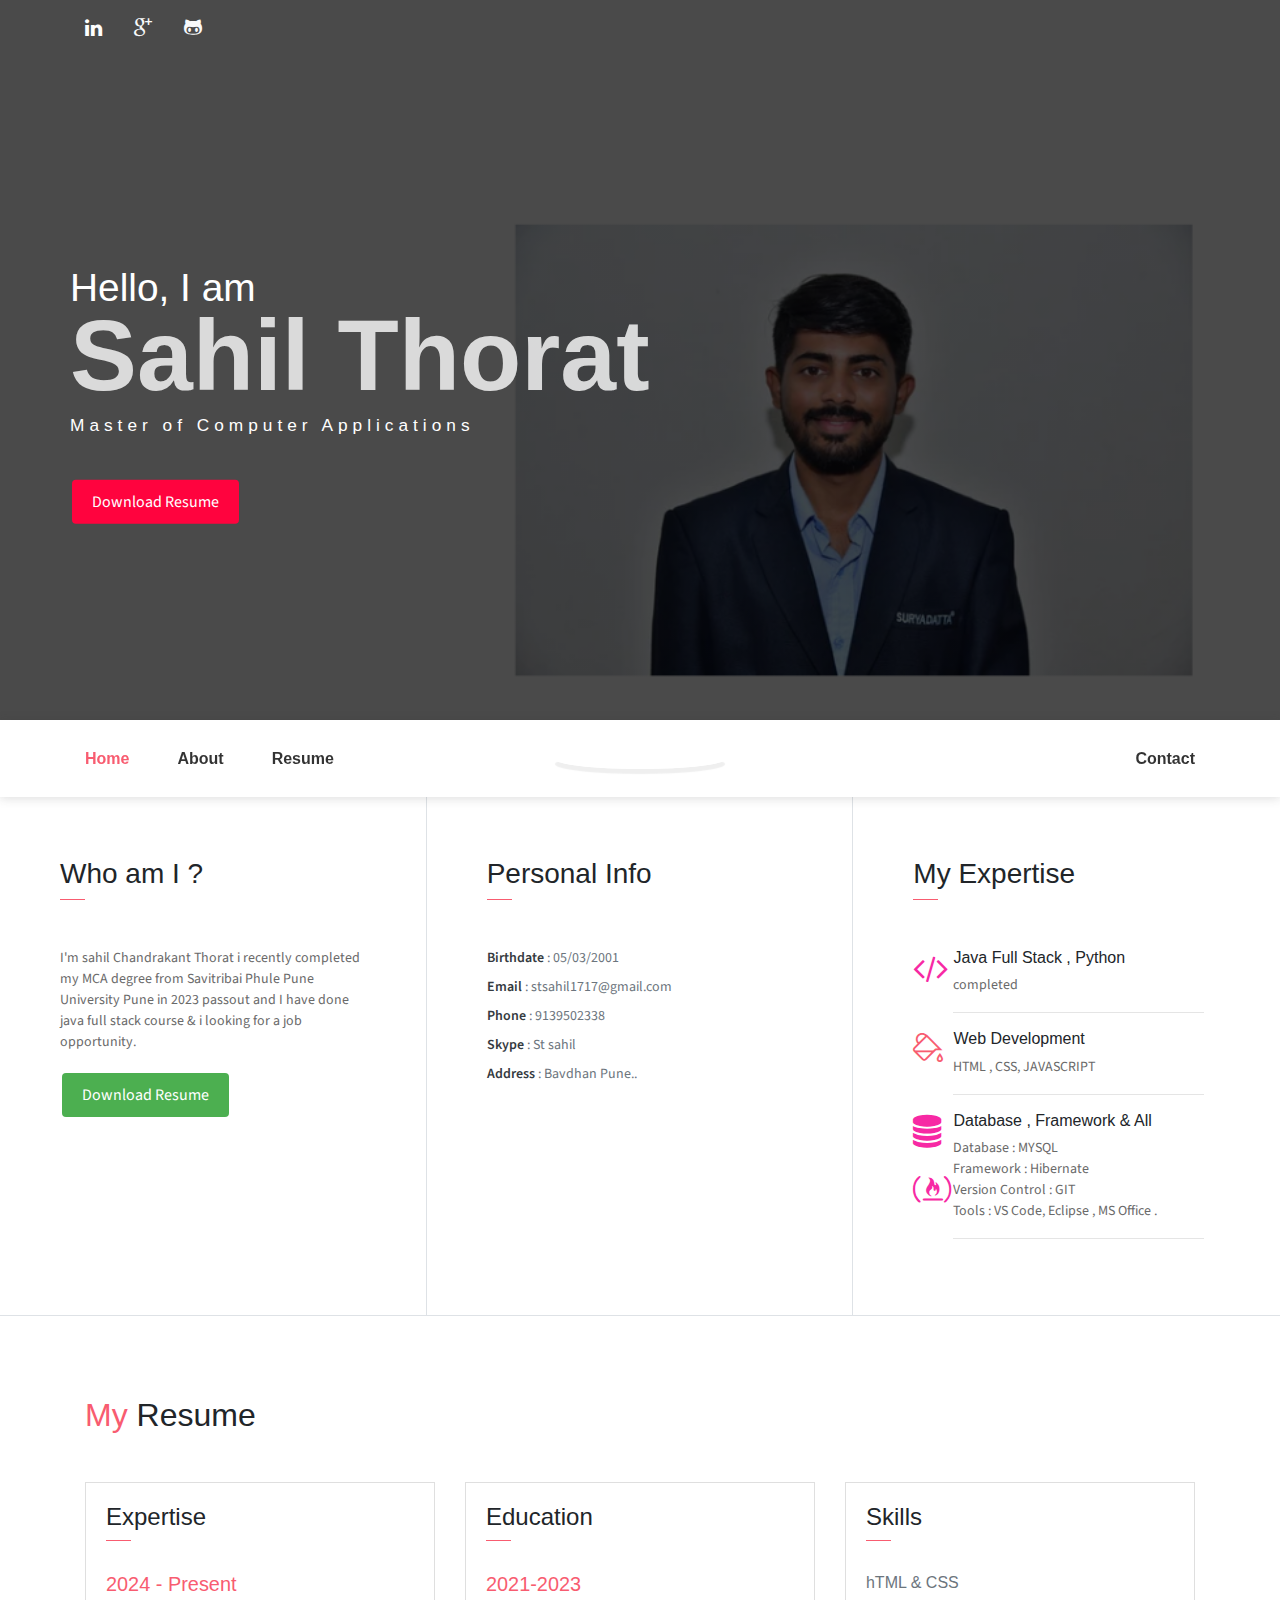
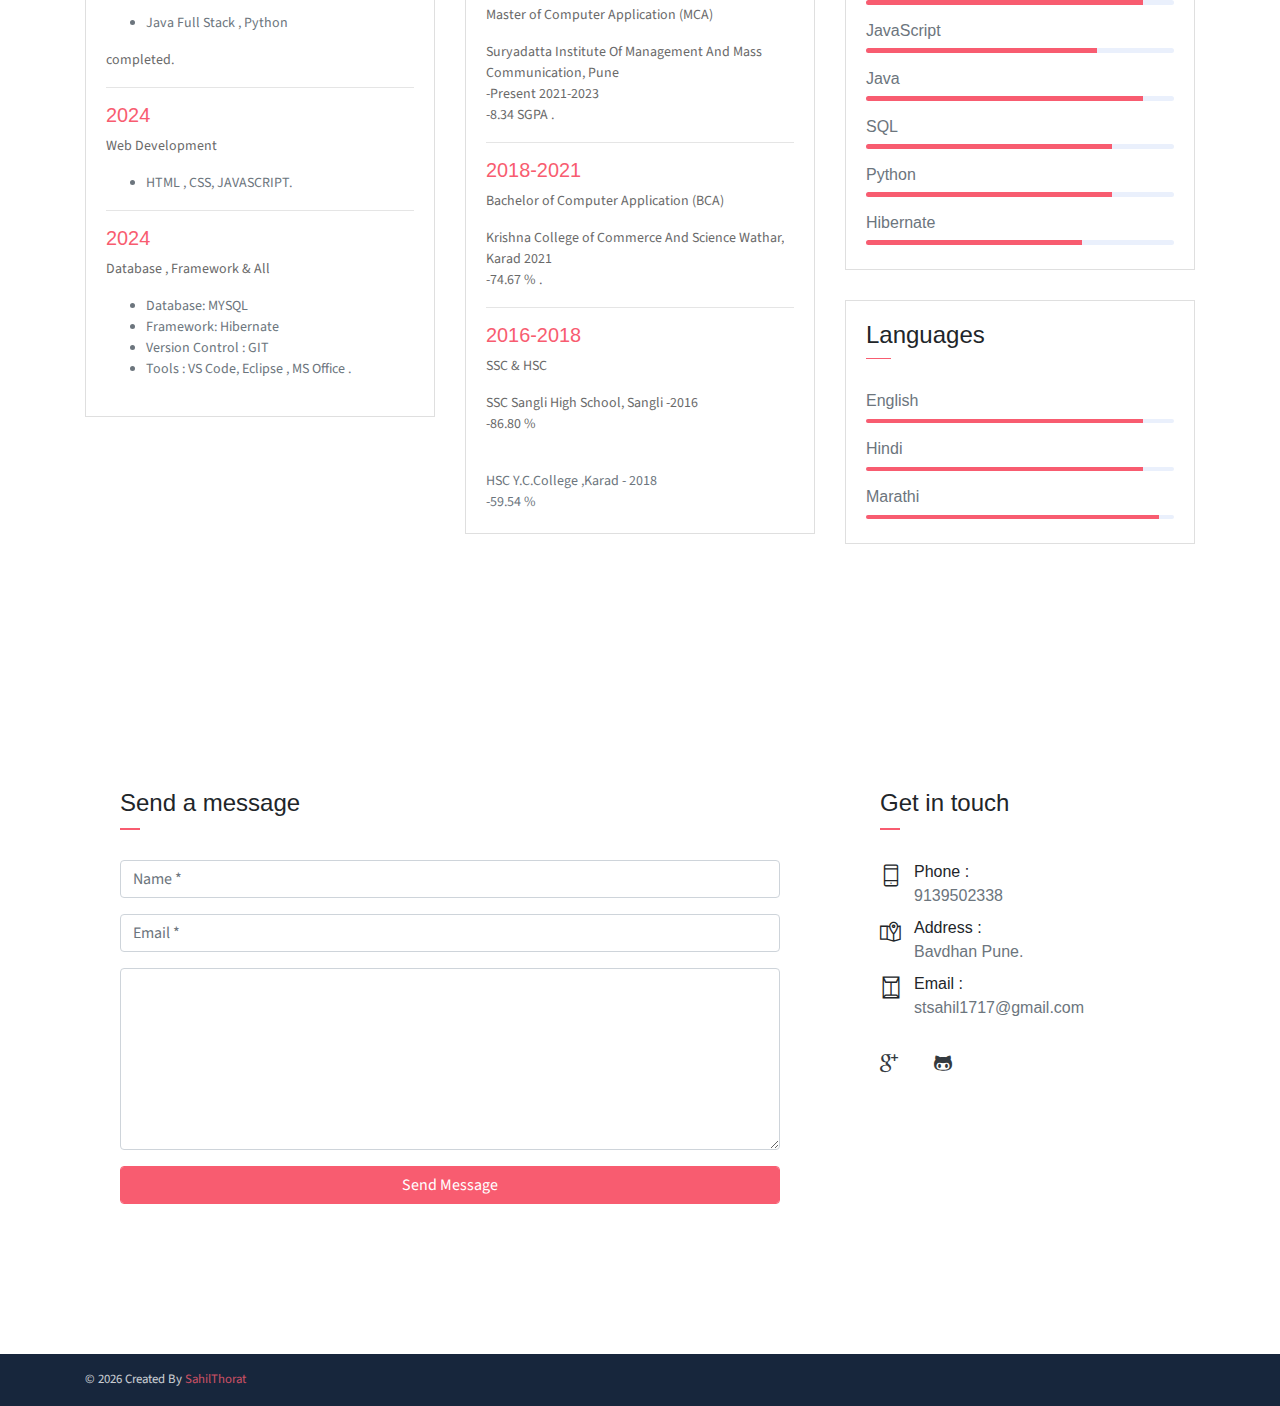
==== commit 07e31e29: "commit" ====
--- a/index.html
+++ b/index.html
@@ -37,7 +37,7 @@
                 <h4 class="header-subtitle" >Hello, I am</h4>
                 <h1 class="header-title">Sahil Thorat </h1>
                 <h6 class="header-mono" >Master of Computer Applications</h6>
-                <a href="https://drive.google.com/drive/u/0/folders/103NsNR-LVCafpn0aGeJXA9MbHLnNX_-7" download="/sahil Resume 22.pdf" >
+                <a href="sahil_Resume22.pdf" download="sahil_Resume22.pdf" >
                     <button type="button" style="background-color: #FF033E; /* Green */
                     border: none;
                     color: white;
@@ -99,7 +99,7 @@
                 <!-- <h5 class="mb-3">A Web Designer / Developer Located In Our Lovely Earth</h5> -->
                 <p class="mt-20">I'm sahil Chandrakant Thorat i recently completed my MCA degree from Savitribai Phule Pune University Pune in 2023 passout and I have done java full stack course & i looking for a job opportunity.</p>
 
-                <a href="https://drive.google.com/drive/u/0/folders/103NsNR-LVCafpn0aGeJXA9MbHLnNX_-7" download="/sahil Resume 22.pdf" ><!-- resume-->
+                <a href="sahil_Resume22.pdf" download="sahil_Resume22.pdf" ><!-- resume-->
                     <button type="button" style="background-color: #4CAF50; /* Green */
                     border: none;
                     color: white;
@@ -120,7 +120,7 @@
                 <ul class="mt40 info list-unstyled">
                     <li><span>Birthdate</span> : 05/03/2001</li>
                     <li><span>Email</span> : stsahil1717@gmail.com</li>
-                    <li><span>Phone</span> : 91395023**</li>
+                    <li><span>Phone</span> : 9139502338</li>
                     <li><span>Skype</span> : St sahil </li>
                     <li><span>Address</span> :  Bavdhan Pune..</li>
                 </ul>
